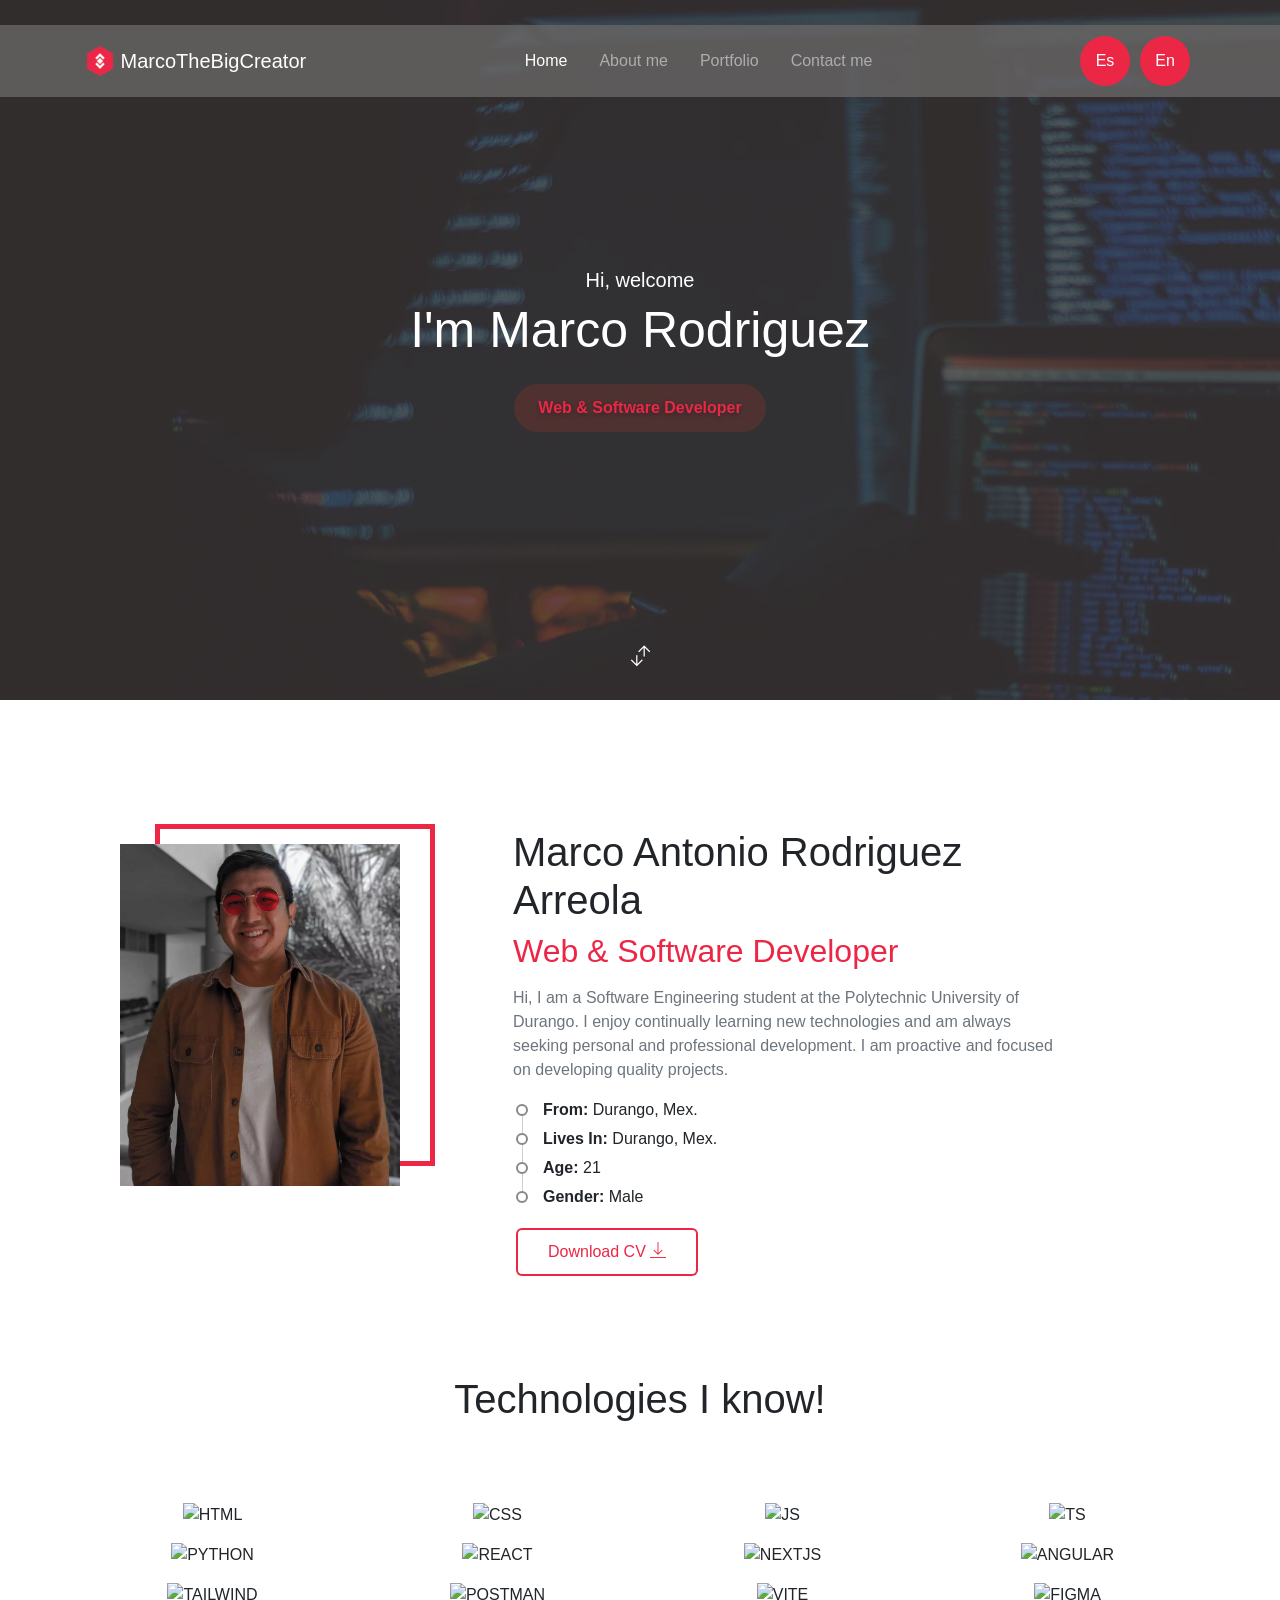
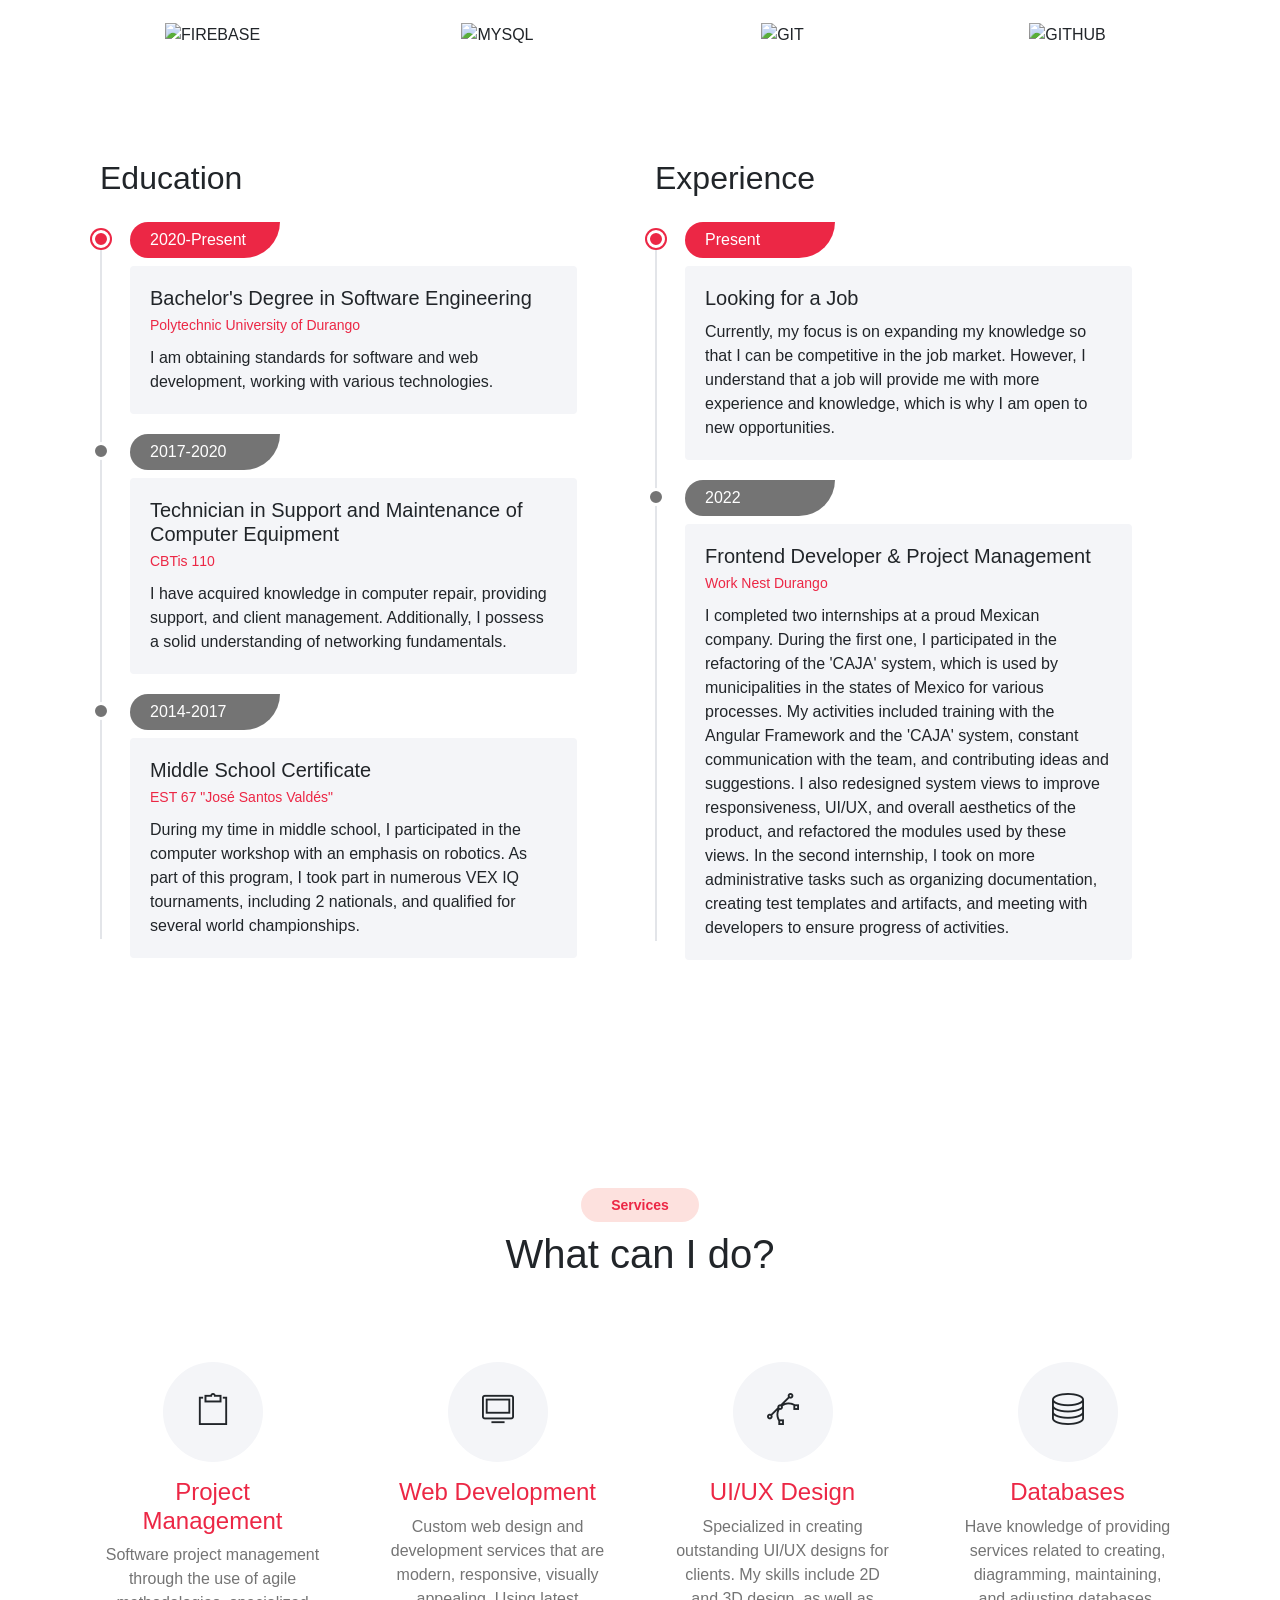
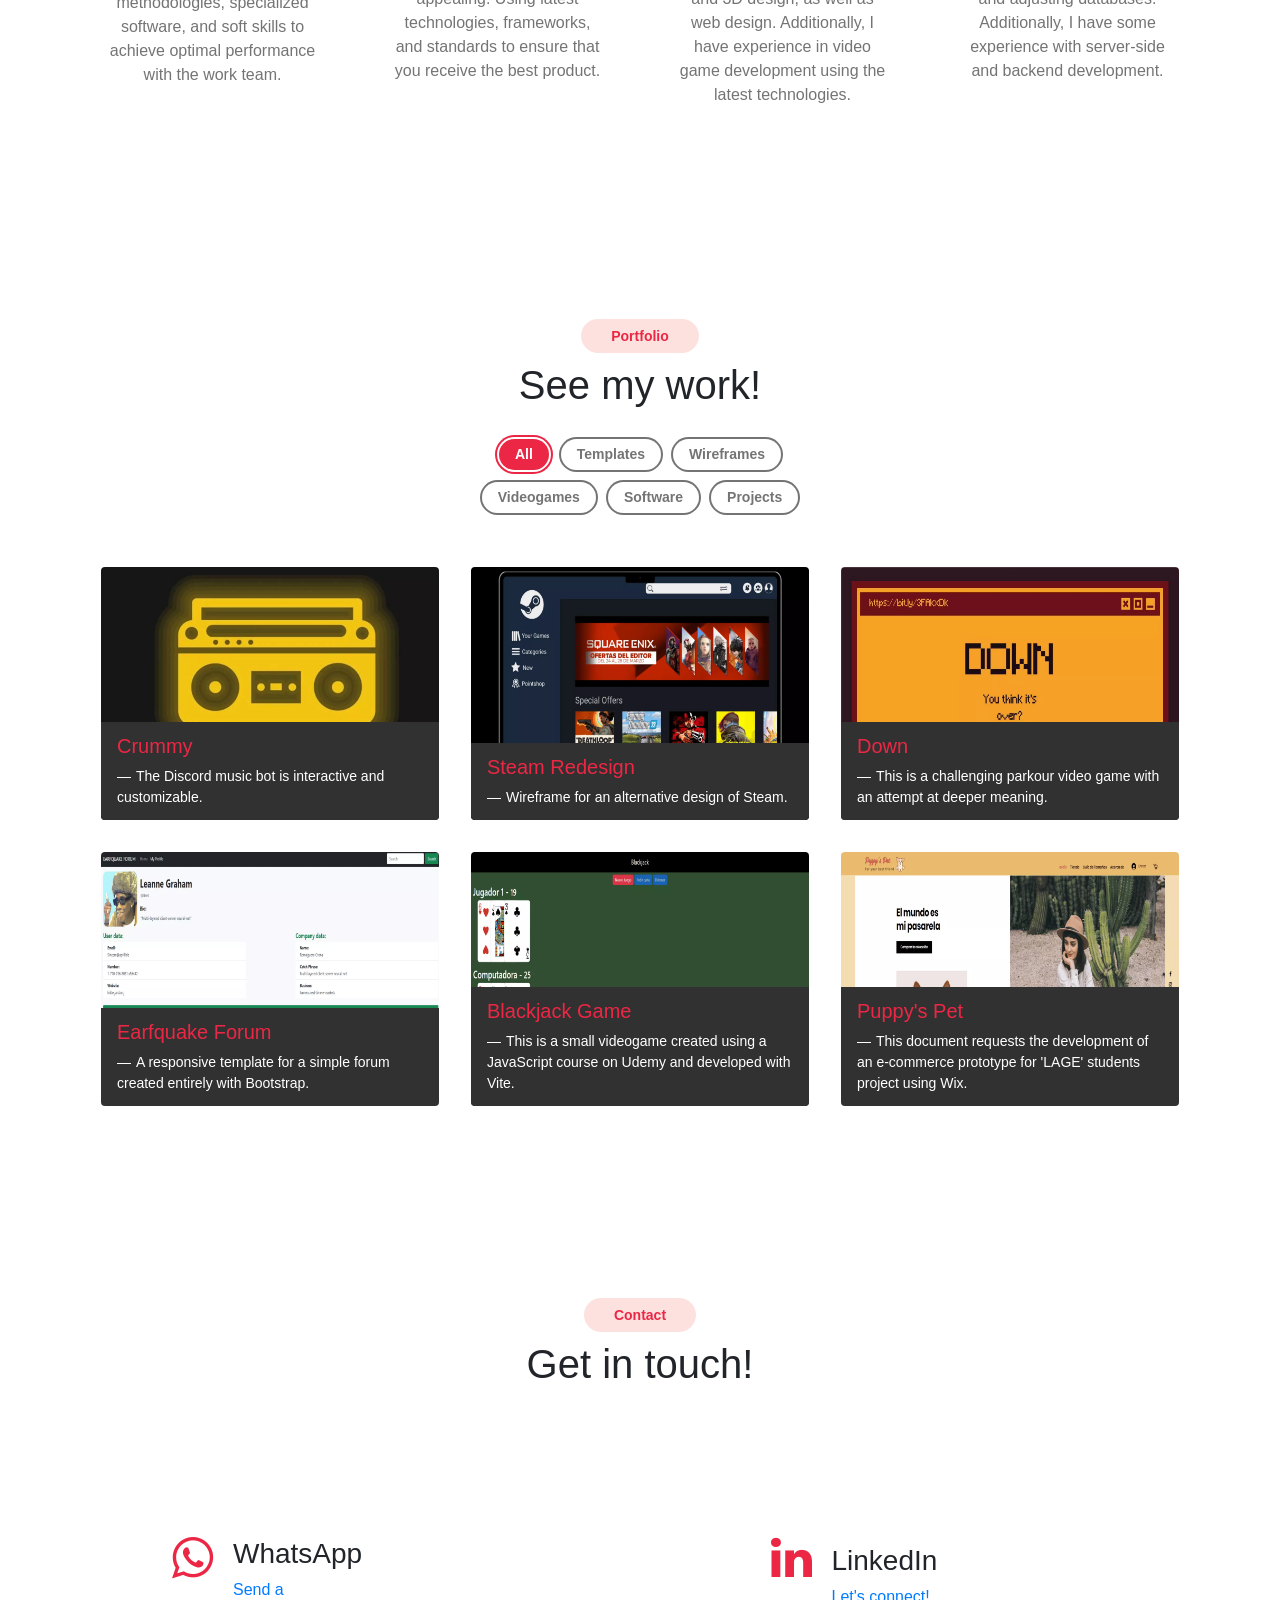
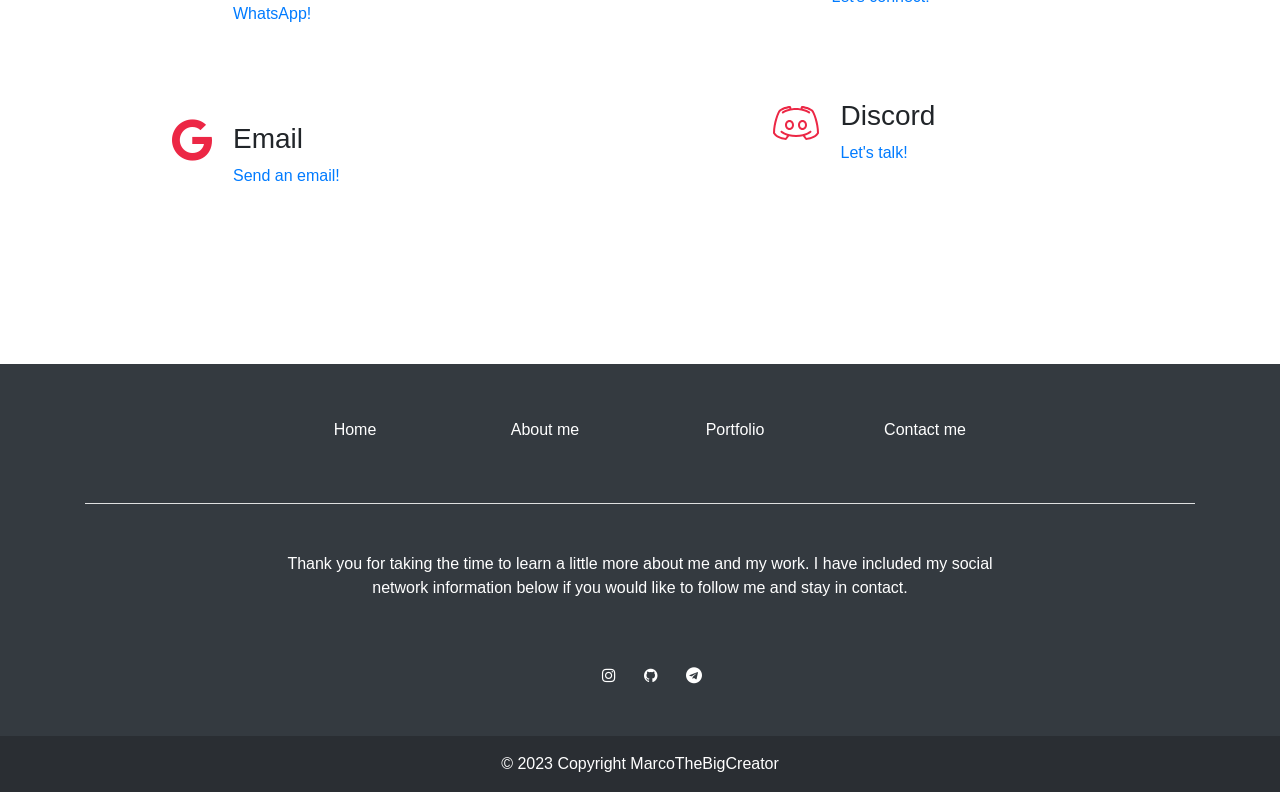
==== index.html @ ab7d2f22 "Fix typo in portfolio title" ====
<!DOCTYPE html>
<html lang="en">

<head>
    <meta charset="UTF-8">
    <meta name="viewport" content="width=device-width, initial-scale=1.0">

    <meta http-equiv="X-UA-Compatible" content="ie=edge">

    <title>MTBC | Portfolio</title>

    <link rel="shortcut icon" type="image/x-icon" href="assets/iconlogor.ico" async>

    <link rel="stylesheet" type="text/css" href="assets/css/themify-icons.css" async>

    <link rel="stylesheet" type="text/css" href="assets/css/bootstrap.css" async>

    <link rel="stylesheet" type="text/css" href="assets/vendor/animate/animate.css" async>

    <link rel="stylesheet" type="text/css" href="assets/vendor/owl-carousel/owl.carousel.css" async>

    <link rel="stylesheet" type="text/css" href="assets/vendor/nice-select/css/nice-select.css" async>

    <link rel="stylesheet" type="text/css" href="assets/vendor/fancybox/css/jquery.fancybox.min.css" async>

    <link rel="stylesheet" type="text/css" href="assets/css/virtual.css" async>

    <link rel="stylesheet" type="text/css" href="assets/css/topbar.virtual.css" async>

    <link rel="stylesheet" href="https://cdnjs.cloudflare.com/ajax/libs/font-awesome/4.7.0/css/font-awesome.min.css"
        async>
</head>

<body class="theme-red">

    <div class="preloader">
        <div class="loader"></div>
    </div>

    <!-- Back to top button -->
    <div class="btn-back_to_top">
        <span class="ti-arrow-up"></span>
    </div>

    <div class="vg-page page-home" id="home" style="background-image: url(assets/img/bg-image-1.webp)">
        <!-- Navbar -->
        <div class="navbar navbar-expand-lg navbar-dark sticky" data-offset="500" aria-label="navbar">
            <div class="container">
                <a class="navbar-brand" href="#">
                    <img src="assets/img/logo-small-icon-only-inverted.webp" width="30" height="30"
                        class="d-inline-block align-top" alt>
                    MarcoTheBigCreator
                </a>
                <button class="navbar-toggler" data-toggle="collapse" data-target="#main-navbar" aria-expanded="true">
                    <span class="ti-menu"></span>
                </button>
                <div class="collapse navbar-collapse" id="main-navbar">
                    <ul class="navbar-nav ml-auto">
                        <li class="nav-item active">
                            <a href="#home" class="nav-link" data-animate="scrolling">Home</a>
                        </li>
                        <li class="nav-item">
                            <a href="#about" class="nav-link" data-animate="scrolling">About me</a>
                        </li>
                        <li class="nav-item">
                            <a href="#portfolio" class="nav-link" data-animate="scrolling">Portfolio</a>
                        </li>
                        <li class="nav-item">
                            <a href="#contact" class="nav-link" data-animate="scrolling">Contact me</a>
                        </li>
                    </ul>
                    <ul class="nav ml-auto">
                        <li class="nav-item">
                            <a href="es.html">
                                <button class="btn btn-fab btn-theme no-shadow">Es</button>
                            </a>
                        </li>
                        <li class="nav-item">
                            <a href="index.html">
                                <button class="btn btn-fab btn-theme no-shadow">En</button>
                            </a>
                        </li>
                    </ul>
                </div>
            </div>
        </div>
        <!-- End Navbar -->

        <!-- Caption header -->
        <div class="caption-header text-center wow zoomInDown">
            <h5 class="fw-normal">Hi, welcome</h5>
            <h1 class="fw-light mb-4">I'm <b class="fg-name">Marco</b>
                Rodriguez</h1>
            <div class="badge">Web & Software Developer</div>
        </div>
        <!-- End Caption header -->
        <div class="floating-button"><span class="ti-exchange-vertical"></span></div>
    </div>
    <!-- Caption header -->
    <div class="vg-page page-about" id="about">
        <div class="container py-5">
            <div class="row">
                <div class="col-lg-4 py-3">
                    <div class="img-place wow fadeInUp">
                        <img src="assets/img/profile.webp " alt>
                    </div>
                </div>
                <div class="col-lg-6 ml-5 offset-lg-1 wow fadeInRight">
                    <h1 class="fw-light">Marco Antonio Rodriguez Arreola</h1>
                    <h2 class="fg-theme mb-3">Web & Software Developer</h2>
                    <p class="text-muted">
                        Hi, I am a Software Engineering student at the Polytechnic University of Durango. I enjoy
                        continually learning new technologies and am always seeking personal and professional
                        development. I am proactive and focused on developing quality projects.
                    </p>
                    <ul class="theme-list">
                        <li><b>From:</b>
                            Durango, Mex. </li>
                        <li><b>Lives In:</b>
                            Durango, Mex. </li>
                        <li><b>Age:</b>
                            21 </li>

                        <li><b>Gender:</b>
                            Male </li>
                    </ul>
                    <a href="https://drive.google.com/uc?export=download&id=1i5CTB2PjdjrtvWlOfBWR5HLQ8CHI7J25">
                        <button class="btn btn-theme-outline ">Download CV <span class="ti-download"> </span></button>
                    </a>
                </div>
            </div>
        </div>
        <!-- End Caption header -->
        <div class="container py-5">
            <h1 class="text-center fw-normal wow fadeIn">Technologies I know!</h1>
            <div class="row py-3 mt-5 mb-5 ">
                <div class="col-sm-3 col-3 mt-3 d-flex justify-content-center wow fadeIn">
                    <img src="https://skillicons.dev/icons?i=html" alt="HTML" title="HTML" />
                </div>
                <div class="col-sm-3 col-3 mt-3 d-flex justify-content-center wow fadeIn">
                    <img src="https://skillicons.dev/icons?i=css" alt="CSS" title="CSS" />
                </div>
                <div class="col-sm-3 col-3 mt-3 d-flex justify-content-center wow fadeIn">
                    <img src="https://skillicons.dev/icons?i=js" alt="JS" title="JS" />
                </div>
                <div class="col-sm-3 col-3 mt-3 d-flex justify-content-center wow fadeIn">
                    <img src="https://skillicons.dev/icons?i=ts" alt="TS" title="TS" />
                </div>
                <div class="col-sm-3 col-3 mt-3 d-flex justify-content-center wow fadeIn">
                    <img src="https://skillicons.dev/icons?i=py" alt="PYTHON" title="PYTHON" />
                </div>
                <div class="col-sm-3 col-3 mt-3 d-flex justify-content-center wow fadeIn">
                    <img src="https://skillicons.dev/icons?i=react" alt="REACT" title="REACT" />
                </div>
                <div class="col-sm-3 col-3 mt-3 d-flex justify-content-center wow fadeIn">
                    <img src="https://skillicons.dev/icons?i=nextjs" alt="NEXTJS" title="NEXTJS" />
                </div>
                <div class="col-sm-3 col-3 mt-3 d-flex justify-content-center wow fadeIn">
                    <img src="https://skillicons.dev/icons?i=angular" alt="ANGULAR" title="ANGULAR" />
                </div>
                <div class="col-sm-3 col-3 mt-3 d-flex justify-content-center wow fadeIn">
                    <img src="https://skillicons.dev/icons?i=tailwind" alt="TAILWIND" title="TAILWIND" />
                </div>
                <div class="col-sm-3 col-3 mt-3 d-flex justify-content-center wow fadeIn">
                    <img src="https://skillicons.dev/icons?i=postman" alt="POSTMAN" title="POSTMAN" />
                </div>
                <div class="col-sm-3 col-3 mt-3 d-flex justify-content-center wow fadeIn">
                    <img src="https://skillicons.dev/icons?i=vite" alt="VITE" title="VITE" />
                </div>
                <div class="col-sm-3 col-3 mt-3 d-flex justify-content-center wow fadeIn">
                    <img src="https://skillicons.dev/icons?i=figma" alt="FIGMA" title="FIGMA" />
                </div>
                <div class="col-sm-3 col-3 mt-3 d-flex justify-content-center wow fadeIn">
                    <img src="https://skillicons.dev/icons?i=firebase" alt="FIREBASE" title="FIREBASE" />
                </div>
                <div class="col-sm-3 col-3 mt-3 d-flex justify-content-center wow fadeIn">
                    <img src="https://skillicons.dev/icons?i=mysql" alt="MYSQL" title="MYSQL" />
                </div>
                <div class="col-sm-3 col-3 mt-3 d-flex justify-content-center wow fadeIn">
                    <img src="https://skillicons.dev/icons?i=git" alt="GIT" title="GIT" />
                </div>
                <div class="col-sm-3 col-3 mt-3 d-flex justify-content-center wow fadeIn">
                    <img src="https://skillicons.dev/icons?i=github&perline=14" alt="GITHUB" title="GITHUB" />
                </div>
            </div>

            <div class="container pt-5">
                <div class="row">
                    <div class="col-md-6 wow fadeInRight">
                        <h2 class="fw-normal">Education</h2>
                        <ul class="timeline mt-4 pr-md-5">
                            <li>
                                <div class="title">2020-Present</div>
                                <div class="details">
                                    <h5>Bachelor's Degree in Software
                                        Engineering</h5>
                                    <small class="fg-theme">Polytechnic
                                        University of Durango</small>
                                    <p>I am obtaining standards for software and web development, working with various
                                        technologies.</p>
                                </div>
                            <li>
                                <div class="title">2017-2020</div>
                                <div class="details">
                                    <h5>Technician in Support and
                                        Maintenance of Computer Equipment</h5>
                                    <small class="fg-theme">CBTis 110</small>
                                    <p>I have acquired knowledge in computer repair, providing support, and client
                                        management. Additionally, I possess a solid understanding of networking
                                        fundamentals.</p>
                                </div>
                            <li>
                                <div class="title">2014-2017</div>
                                <div class="details">
                                    <h5>Middle School Certificate</h5>
                                    <small class="fg-theme">EST 67
                                        "José Santos Valdés"</small>
                                    <p>During my time in middle school, I participated in the computer workshop with an
                                        emphasis on robotics. As part of this program, I took part in numerous VEX IQ
                                        tournaments, including 2 nationals, and qualified for several world
                                        championships.</p>
                                </div>
                            </li>
                        </ul>
                    </div>
                    <div class="col-md-6 wow fadeInRight" data-wow-delay="200ms">
                        <h2 class="fw-normal">Experience</h2>
                        <ul class="timeline mt-4 pr-md-5">
                            <li>
                                <div class="title">Present</div>
                                <div class="details">
                                    <h5>Looking for a Job</h5>
                                    <small class="fg-theme"></small>
                                    <p>Currently, my focus is on expanding my knowledge so that I can be competitive in
                                        the job market. However, I understand that a job will provide me with more
                                        experience and knowledge, which is why I am open to new opportunities.</p>
                                </div>
                            <li>
                                <div class="title">2022</div>
                                <div class="details">
                                    <h5>Frontend Developer &
                                        Project Management</h5>
                                    <small class="fg-theme">Work
                                        Nest Durango</small>
                                    <p>I completed two internships at a proud Mexican company. During the first one, I
                                        participated in the refactoring of the 'CAJA' system, which is used by
                                        municipalities in the states of Mexico for various processes. My activities
                                        included training with the Angular Framework and the 'CAJA' system, constant
                                        communication with the team, and contributing ideas and suggestions. I also
                                        redesigned system views to improve responsiveness, UI/UX, and overall aesthetics
                                        of the product, and refactored the modules used by these views.

                                        In the second internship, I took on more administrative tasks such as organizing
                                        documentation, creating test templates and artifacts, and meeting with
                                        developers to ensure progress of activities.</p>
                                </div>
                            </li>
                        </ul>
                    </div>
                </div>
            </div>
        </div>
    </div>

    <div class="vg-page page-service">
        <div class="container">
            <div class="text-center wow fadeInUp">
                <div class="badge badge-subhead">Services</div>
            </div>
            <h1 class="fw-normal text-center wow fadeInUp">What
                can I do?</h1>
            <div class="row mt-5">
                <div class="col-md-6 col-lg-4 col-xl-3">
                    <div class="card card-service wow fadeInUp">
                        <div class="icon">
                            <span class="ti-clipboard"></span>
                        </div>
                        <div class="caption">
                            <h4 class="fg-theme">Project Management</h4>
                            <p>Software project management through the use of agile methodologies, specialized
                                software, and soft skills to achieve optimal performance with the work team.</p>
                        </div>
                    </div>
                </div>
                <div class="col-md-6 col-lg-4 col-xl-3">
                    <div class="card card-service wow fadeInUp">
                        <div class="icon">
                            <span class="ti-desktop"></span>
                        </div>
                        <div class="caption">
                            <h4 class="fg-theme">Web Development</h4>
                            <p>Custom web design and development services that are modern, responsive, visually
                                appealing. Using latest technologies, frameworks, and standards to ensure that you
                                receive the best product.</p>
                        </div>
                    </div>
                </div>
                <div class="col-md-6 col-lg-4 col-xl-3">
                    <div class="card card-service wow fadeInUp">
                        <div class="icon">
                            <span class="ti-vector"></span>
                        </div>
                        <div class="caption">
                            <h4 class="fg-theme">UI/UX Design</h4>
                            <p>Specialized in creating outstanding UI/UX designs for clients. My skills include 2D and
                                3D design, as well as web design. Additionally, I have experience in video game
                                development using the latest technologies.</p>
                        </div>
                    </div>
                </div>
                <div class="col-md-6 col-lg-4 col-xl-3">
                    <div class="card card-service wow fadeInUp">
                        <div class="icon">
                            <span class="ti-server"></span>
                        </div>
                        <div class="caption">
                            <h4 class="fg-theme">Databases</h4>
                            <p>Have knowledge of providing services related to creating, diagramming, maintaining, and
                                adjusting databases. Additionally, I have some experience with server-side and backend
                                development.</p>
                        </div>
                    </div>
                </div>
            </div>
        </div>
    </div>

    <!-- Portfolio page -->
    <div class="vg-page page-portfolio" id="portfolio">
        <div class="container">
            <div class="text-center wow fadeInUp">
                <div class="badge badge-subhead">Portfolio</div>
            </div>
            <h1 class="text-center fw-normal wow fadeInUp">See
                my work!</h1>
            <div class="filterable-button py-3 wow fadeInUp" data-toggle="selected">
                <button class="btn btn-theme-outline selected" data-filter="*">All</button>
                <button class="btn btn-theme-outline" data-filter=".templates">
                    Templates <button class="btn btn-theme-outline" data-filter=".wireframes">
                        Wireframes <button class="btn btn-theme-outline" data-filter=".videogames">
                            Videogames <button class="btn btn-theme-outline" data-filter=".software">
                                Software <button class="btn btn-theme-outline" data-filter=".projects">
                                    Projects </button>
            </div>

            <div class="gridder my-3">
                <div class="grid-item software wow slideInLeft zoom " aria-label="Crummy">
                    <a href="https://github.com/MarcoTheBigCreator/DiscordMusicBot" target="blank">
                        <div class="img-place">
                            <img src="assets/img/work/crummy.webp" alt>
                            <div class="img-caption">
                                <h5 class="fg-theme">Crummy</h5>
                                <p>The Discord music bot is interactive and customizable.</p>
                            </div>
                        </div>
                    </a>
                </div>
                <div class="grid-item wireframes wow slideInLeft zoom " aria-label="Steam">
                    <a href="https://www.figma.com/file/I0DsK3KFDEwyRhBtgGzt2L/Steam--Redesign?node-id=0%3A1"
                        target="blank">
                        <div class="img-place">
                            <img src="assets/img/work/steam.webp" alt>
                            <div class="img-caption">
                                <h5 class="fg-theme">Steam
                                    Redesign</h5>
                                <p>Wireframe for an alternative design of Steam.</p>
                            </div>
                        </div>
                    </a>
                </div>
                <div class="grid-item videogames wow slideInLeft zoom " aria-label="Down">
                    <a href="https://drive.google.com/uc?export=download&id=16NJ0uSd4Kv_icnAk-42-S84dMbEN-DcX"
                        target="blank">
                        <div class="img-place">
                            <img src="assets/img/work/down.webp" alt>
                            <div class="img-caption">
                                <h5 class="fg-theme">Down</h5>
                                <p>This is a challenging parkour video game with an attempt at deeper meaning.</p>
                            </div>
                        </div>
                    </a>
                </div>
                <div class="grid-item templates wow slideInLeft zoom " aria-label="Earfquake forum">
                    <a href="https://marcothebigcreator.github.io/MyForum/index.html" target="blank">
                        <div class="img-place">
                            <img src="assets/img/work/earfquakeforum.webp" alt>
                            <div class="img-caption">
                                <h5 class="fg-theme">Earfquake
                                    Forum</h5>
                                <p>A responsive template for a simple forum created entirely with Bootstrap.</p>
                            </div>
                        </div>
                    </a>
                </div>
                <div class="grid-item projects videogames wow slideInLeft zoom " aria-label="Blackjack">
                    <a href="https://marcothebigcreator.github.io/blackjack-vite/" target="blank">
                        <div class="img-place">
                            <img src="assets/img/work/blackjack.webp" alt>
                            <div class="img-caption">
                                <h5 class="fg-theme">Blackjack
                                    Game</h5>
                                <p>This is a small videogame created using a JavaScript course on Udemy and developed
                                    with Vite.</p>
                            </div>
                        </div>
                    </a>
                </div>
                <div class="grid-item projects wow slideInLeft zoom " aria-label="Puppy's Pet">
                    <a href="https://puppyspett.wixsite.com/my-site-1" target="blank">
                        <div class="img-place">
                            <img src="assets/img/work/puppyspet.webp" alt>
                            <div class="img-caption">
                                <h5 class="fg-theme">Puppy's
                                    Pet</h5>
                                <p>This document requests the development of an e-commerce prototype for 'LAGE' students
                                    project using Wix.</p>
                            </div>
                        </div>
                    </a>
                </div>
            </div>
            <!-- End gridder -->

            <!--<div class="text-center wow fadeInUp">
                <a href="javascript:void(0)" class="btn btn-theme">Load More</a>
            </div>-->
        </div>
    </div>
    <!-- End Portfolio page -->

    <!-- Contact -->
    <div class="vg-page page-contact" id="contact">
        <div class="container">
            <div class="text-center wow fadeInUp">
                <div class="badge badge-subhead">Contact</div>
            </div>
            <h1 class="text-center fw-normal wow fadeInUp">Get
                in touch!</h1>
            <div class="row py-5 ml-4">
                <div class="col-lg-6 pl-5 mr-5 wow fadeIn">
                    <div class="col-lg-5 contactme" style="display: flex;">
                        <div>
                            <i class="fa fa-whatsapp fa-3x iconc"></i>
                        </div>
                        <div style="padding-top: 3px;">
                            <h3>WhatsApp</h3>
                            <a href="https://wa.me/526182651796" target="blank">Send a WhatsApp!</a>
                        </div>
                    </div>
                    <div class="col-lg-5 contactme" style="display: flex;">
                        <div>
                            <i class="fa fa-google fa-3x iconc"></i>
                        </div>
                        <div style="padding-top: 6px;">
                            <h3>Email</h3>
                            <a href="mailto:marcotbcreator@gmail.com">Send an email!</a>
                        </div>
                    </div>
                </div>
                <div class="col-lg-5 pl-5 wow fadeIn">
                    <div class="col-lg-5 contactme" style="display: flex;">
                        <div>
                            <i class="fa fa-linkedin fa-3x iconc"></i>
                        </div>
                        <div style="padding-top: 10px;">
                            <h3>LinkedIn</h3>
                            <a href="https://www.linkedin.com/in/marcotbcreator/" target="blank">Let's connect!</a>
                        </div>
                    </div>
                    <div class="col-lg-5 contactme" style="display: flex;">
                        <div style="padding-right: 20px;">
                            <svg xmlns="http://www.w3.org/2000/svg" x="0px" y="0px" width="50" height="50"
                                viewBox="0,0,256,256" style="fill:#000000;">
                                <g fill="#ec2745" fill-rule="nonzero" stroke="none" stroke-width="1"
                                    stroke-linecap="butt" stroke-linejoin="miter" stroke-miterlimit="10"
                                    stroke-dasharray="" stroke-dashoffset="0" font-family="none" font-weight="none"
                                    font-size="none" text-anchor="none" style="mix-blend-mode: normal;">
                                    <g transform="scale(5.12,5.12)">
                                        <path
                                            d="M18.90625,7c0,0 -6.36719,0.4375 -10.53125,3.78125c-0.01953,0.00781 -0.04297,0.01953 -0.0625,0.03125c-0.72266,0.66797 -1.26562,1.70313 -1.9375,3.1875c-0.67187,1.48438 -1.38281,3.39453 -2.03125,5.53125c-1.29297,4.27734 -2.34375,9.52734 -2.34375,14.46875c-0.00391,0.17578 0.03906,0.34766 0.125,0.5c1.46094,2.56641 4.14844,4.11719 6.65625,5.09375c2.50781,0.97656 4.82422,1.36719 6,1.40625c0.33203,0.01172 0.64844,-0.14062 0.84375,-0.40625l2.4375,-3.375c1.96484,0.46484 4.26953,0.78125 6.9375,0.78125c2.66797,0 4.97266,-0.31641 6.9375,-0.78125l2.4375,3.375c0.19531,0.26563 0.51172,0.41797 0.84375,0.40625c1.17578,-0.03906 3.49219,-0.42969 6,-1.40625c2.50781,-0.97656 5.19531,-2.52734 6.65625,-5.09375c0.08594,-0.15234 0.12891,-0.32422 0.125,-0.5c0,-4.94141 -1.05078,-10.19141 -2.34375,-14.46875c-0.64844,-2.13672 -1.35937,-4.04687 -2.03125,-5.53125c-0.67187,-1.48437 -1.21484,-2.51953 -1.9375,-3.1875c-0.01953,-0.01172 -0.04297,-0.02344 -0.0625,-0.03125c-4.16406,-3.34375 -10.53125,-3.78125 -10.53125,-3.78125c-0.07422,-0.00781 -0.14453,-0.00781 -0.21875,0c-0.34766,0.04688 -0.64062,0.27344 -0.78125,0.59375c0,0 -0.33984,0.74609 -0.5625,1.8125c-1.94922,-0.3125 -3.58984,-0.40625 -4.53125,-0.40625c-0.94141,0 -2.58203,0.09375 -4.53125,0.40625c-0.22266,-1.06641 -0.5625,-1.8125 -0.5625,-1.8125c-0.17187,-0.39062 -0.57422,-0.62891 -1,-0.59375zM18.28125,9.15625c0.07422,0.20313 0.125,0.39453 0.1875,0.625c-2.25391,0.52344 -4.72266,1.37891 -7.03125,2.8125c-0.36328,0.15234 -0.60156,0.50391 -0.61328,0.89844c-0.00781,0.39063 0.21484,0.75391 0.56641,0.92578c0.35547,0.16797 0.77734,0.11719 1.07813,-0.13672c4.63281,-2.87109 10.52734,-3.28125 12.53125,-3.28125c2.00391,0 7.89844,0.41016 12.53125,3.28125c0.30078,0.25391 0.72266,0.30469 1.07813,0.13672c0.35156,-0.17187 0.57422,-0.53516 0.56641,-0.92578c-0.01172,-0.39453 -0.25,-0.74609 -0.61328,-0.89844c-2.30859,-1.43359 -4.77734,-2.28906 -7.03125,-2.8125c0.0625,-0.23047 0.11328,-0.42187 0.1875,-0.625c1.14063,0.14063 5.57422,0.73828 8.59375,3.125c0.19531,0.17969 0.875,1.17969 1.5,2.5625c0.625,1.38281 1.28125,3.18359 1.90625,5.25c1.21875,4.03125 2.20313,9.00391 2.25,13.5625c-1.13672,1.83984 -3.26953,3.20703 -5.46875,4.0625c-2,0.77734 -3.86719,1.125 -4.84375,1.21875l-1.6875,-2.28125c0.85938,-0.27734 1.63281,-0.57812 2.3125,-0.875c2.52344,-1.10937 3.875,-2.28125 3.875,-2.28125c0.41406,-0.37109 0.44922,-1.00781 0.07813,-1.42187c-0.37109,-0.41406 -1.00781,-0.44922 -1.42187,-0.07812c0,0 -1.04687,0.95703 -3.34375,1.96875c-0.84375,0.37109 -1.86719,0.73828 -3.03125,1.0625c-0.26953,-0.03125 -0.53906,0.04688 -0.75,0.21875c-1.86328,0.45313 -4.07812,0.75 -6.6875,0.75c-2.62891,0 -4.84766,-0.32422 -6.71875,-0.78125c-0.21094,-0.14062 -0.46875,-0.19922 -0.71875,-0.15625c-1.16797,-0.32422 -2.18359,-0.72266 -3.03125,-1.09375c-2.29687,-1.01172 -3.34375,-1.96875 -3.34375,-1.96875c-0.22656,-0.21094 -0.53906,-0.30078 -0.84375,-0.25c-0.38672,0.05859 -0.70703,0.33594 -0.8125,0.71484c-0.10937,0.375 0.01563,0.78125 0.3125,1.03516c0,0 1.35156,1.17188 3.875,2.28125c0.67969,0.29688 1.45313,0.59766 2.3125,0.875l-1.6875,2.28125c-0.97656,-0.09375 -2.84375,-0.44141 -4.84375,-1.21875c-2.19922,-0.85547 -4.33203,-2.22266 -5.46875,-4.0625c0.04688,-4.55859 1.03125,-9.53125 2.25,-13.5625c0.625,-2.06641 1.28125,-3.86719 1.90625,-5.25c0.625,-1.38281 1.30469,-2.38281 1.5,-2.5625c3.01953,-2.38672 7.45313,-2.98437 8.59375,-3.125zM18.5,21c-2.55078,0 -4.5,2.31641 -4.5,5c0,2.68359 1.94922,5 4.5,5c2.55078,0 4.5,-2.31641 4.5,-5c0,-2.68359 -1.94922,-5 -4.5,-5zM31.5,21c-2.55078,0 -4.5,2.31641 -4.5,5c0,2.68359 1.94922,5 4.5,5c2.55078,0 4.5,-2.31641 4.5,-5c0,-2.68359 -1.94922,-5 -4.5,-5zM18.5,23c1.31641,0 2.5,1.26563 2.5,3c0,1.73438 -1.18359,3 -2.5,3c-1.31641,0 -2.5,-1.26562 -2.5,-3c0,-1.73437 1.18359,-3 2.5,-3zM31.5,23c1.31641,0 2.5,1.26563 2.5,3c0,1.73438 -1.18359,3 -2.5,3c-1.31641,0 -2.5,-1.26562 -2.5,-3c0,-1.73437 1.18359,-3 2.5,-3z">
                                        </path>
                                    </g>
                                </g>
                            </svg>
                        </div>
                        <div style="margin-bottom: 10px;">
                            <h3>Discord</h3>
                            <a href="https://discord.gg/wB4mTNuMyq" target="blank">Let's talk!</a>
                        </div>
                    </div>
                </div>

            </div>
        </div>
    </div>
    <!-- End Contact -->

    <div>
        <!-- Footer -->
        <footer class="text-center text-white" style="background-color: #343a40">
            <!-- Grid container -->
            <div class="container">
                <!-- Section: Links -->
                <section class="mt-5">
                    <!-- Grid row-->
                    <div class="row text-center d-flex justify-content-center pt-5">
                        <!-- Grid column -->
                        <div class="col-md-2">
                            <h6>
                                <a class="nav-link text-white" href="#home" data-animate="scrolling">Home</a>
                            </h6>
                        </div>
                        <!-- Grid column -->

                        <!-- Grid column -->
                        <div class="col-md-2">
                            <h6>
                                <a class="nav-link text-white" href="#about" data-animate="scrolling">About
                                    me</a>
                            </h6>
                        </div>
                        <!-- Grid column -->

                        <!-- Grid column -->
                        <div class="col-md-2">
                            <h6>
                                <a class="nav-link text-white" href="#portfolio" data-animate="scrolling">Portfolio</a>
                            </h6>
                        </div>
                        <!-- Grid column -->

                        <!-- Grid column -->
                        <div class="col-md-2">
                            <h6>
                                <a class="nav-link text-white" href="#contact" data-animate="scrolling">Contact
                                    me</a>
                            </h6>
                        </div>
                        <!-- Grid column -->
                    </div>
                    <!-- Grid row-->
                </section>
                <!-- Section: Links -->

                <hr class="my-5 bg-light" />

                <!-- Section: Text -->
                <section class="mb-5">
                    <div class="row d-flex justify-content-center">
                        <div class="col-lg-8">
                            <p>
                                Thank you for taking the time to learn a little more about me and my work. I have
                                included my social network information below if you would like to follow me and stay in
                                contact.
                            </p>
                        </div>
                    </div>
                </section>
                <!-- Section: Text -->

                <!-- Section: Social -->
                <section class="text-center mb-5 ml-5">
                    <a href="https://www.instagram.com/marcotbcreator/" class="text-white mr-4" target="blank"
                        aria-label="Instagram">
                        <i class="fa fa-instagram"></i>
                    </a>
                    <!-- <a href="https://www.linkedin.com/in/marcotbcreator/" class="text-white mr-4" target="blank"
                        aria-label="LinkedIn">
                        <i class="fa fa-linkedin"></i>
                    </a> -->
                    <a href="https://github.com/MarcoTheBigCreator" class="text-white mr-4" target="blank"
                        aria-label="GitHub">
                        <i class="fa fa-github"></i>
                    </a>
                    <!-- <a href="https://www.facebook.com/marcoantonio.rodriguezarreola/" class="text-white mr-4"
                        target="blank" aria-label="Facebook">
                        <i class="fa fa-facebook-f"></i>
                    </a> -->
                    <a href="https://t.me/Juncock" class="text-white  mr-4" target="blank" aria-label="Telegram">
                        <i class="fa fa-telegram"></i>
                    </a>
                </section>
                <!-- Section: Social -->
            </div>
            <!-- Grid container -->

            <!-- Copyright -->
            <div class="text-center p-3" style="background-color: rgba(0, 0, 0, 0.2)">
                © 2023 Copyright
                <a class="text-white" href="#">MarcoTheBigCreator</a>
            </div>
            <!-- Copyright -->
        </footer>
        <!-- Footer -->
    </div>
    <!-- End of .container -->
    <script src="assets/js/jquery-3.5.1.min.js"></script>

    <script src="assets/js/bootstrap.bundle.min.js"></script>

    <script src="assets/vendor/owl-carousel/owl.carousel.min.js"></script>

    <script src="assets/vendor/isotope/isotope.pkgd.min.js"></script>

    <script src="assets/vendor/nice-select/js/jquery.nice-select.min.js"></script>

    <script src="assets/vendor/fancybox/js/jquery.fancybox.min.js"></script>

    <script src="assets/vendor/wow/wow.min.js"></script>

    <script src="assets/vendor/animateNumber/jquery.animateNumber.min.js"></script>

    <script src="assets/vendor/waypoints/jquery.waypoints.min.js"></script>

    <script src="assets/js/topbar-virtual.js"></script>

    <script src="assets/js/preloader.js"></script>
</body>

</html>
---- assets/css/themify-icons.css ----
@font-face{font-family:themify;src:url('../fonts/themify.eot?-fvbane');src:url('../fonts/themify.eot?#iefix-fvbane') format('embedded-opentype'),url('../fonts/themify.woff?-fvbane') format('woff'),url('../fonts/themify.ttf?-fvbane') format('truetype'),url('../fonts/themify.svg?-fvbane#themify') format('svg');font-weight:400;font-style:normal}[class*=" ti-"],[class^=ti-]{font-family:themify;font-style:normal;font-weight:400;font-variant:normal;text-transform:none;line-height:1;-webkit-font-smoothing:antialiased;-moz-osx-font-smoothing:grayscale}.ti-wand:before{content:"\e600"}.ti-volume:before{content:"\e601"}.ti-user:before{content:"\e602"}.ti-unlock:before{content:"\e603"}.ti-unlink:before{content:"\e604"}.ti-trash:before{content:"\e605"}.ti-thought:before{content:"\e606"}.ti-target:before{content:"\e607"}.ti-tag:before{content:"\e608"}.ti-tablet:before{content:"\e609"}.ti-star:before{content:"\e60a"}.ti-spray:before{content:"\e60b"}.ti-signal:before{content:"\e60c"}.ti-shopping-cart:before{content:"\e60d"}.ti-shopping-cart-full:before{content:"\e60e"}.ti-settings:before{content:"\e60f"}.ti-search:before{content:"\e610"}.ti-zoom-in:before{content:"\e611"}.ti-zoom-out:before{content:"\e612"}.ti-cut:before{content:"\e613"}.ti-ruler:before{content:"\e614"}.ti-ruler-pencil:before{content:"\e615"}.ti-ruler-alt:before{content:"\e616"}.ti-bookmark:before{content:"\e617"}.ti-bookmark-alt:before{content:"\e618"}.ti-reload:before{content:"\e619"}.ti-plus:before{content:"\e61a"}.ti-pin:before{content:"\e61b"}.ti-pencil:before{content:"\e61c"}.ti-pencil-alt:before{content:"\e61d"}.ti-paint-roller:before{content:"\e61e"}.ti-paint-bucket:before{content:"\e61f"}.ti-na:before{content:"\e620"}.ti-mobile:before{content:"\e621"}.ti-minus:before{content:"\e622"}.ti-medall:before{content:"\e623"}.ti-medall-alt:before{content:"\e624"}.ti-marker:before{content:"\e625"}.ti-marker-alt:before{content:"\e626"}.ti-arrow-up:before{content:"\e627"}.ti-arrow-right:before{content:"\e628"}.ti-arrow-left:before{content:"\e629"}.ti-arrow-down:before{content:"\e62a"}.ti-lock:before{content:"\e62b"}.ti-location-arrow:before{content:"\e62c"}.ti-link:before{content:"\e62d"}.ti-layout:before{content:"\e62e"}.ti-layers:before{content:"\e62f"}.ti-layers-alt:before{content:"\e630"}.ti-key:before{content:"\e631"}.ti-import:before{content:"\e632"}.ti-image:before{content:"\e633"}.ti-heart:before{content:"\e634"}.ti-heart-broken:before{content:"\e635"}.ti-hand-stop:before{content:"\e636"}.ti-hand-open:before{content:"\e637"}.ti-hand-drag:before{content:"\e638"}.ti-folder:before{content:"\e639"}.ti-flag:before{content:"\e63a"}.ti-flag-alt:before{content:"\e63b"}.ti-flag-alt-2:before{content:"\e63c"}.ti-eye:before{content:"\e63d"}.ti-export:before{content:"\e63e"}.ti-exchange-vertical:before{content:"\e63f"}.ti-desktop:before{content:"\e640"}.ti-cup:before{content:"\e641"}.ti-crown:before{content:"\e642"}.ti-comments:before{content:"\e643"}.ti-comment:before{content:"\e644"}.ti-comment-alt:before{content:"\e645"}.ti-close:before{content:"\e646"}.ti-clip:before{content:"\e647"}.ti-angle-up:before{content:"\e648"}.ti-angle-right:before{content:"\e649"}.ti-angle-left:before{content:"\e64a"}.ti-angle-down:before{content:"\e64b"}.ti-check:before{content:"\e64c"}.ti-check-box:before{content:"\e64d"}.ti-camera:before{content:"\e64e"}.ti-announcement:before{content:"\e64f"}.ti-brush:before{content:"\e650"}.ti-briefcase:before{content:"\e651"}.ti-bolt:before{content:"\e652"}.ti-bolt-alt:before{content:"\e653"}.ti-blackboard:before{content:"\e654"}.ti-bag:before{content:"\e655"}.ti-move:before{content:"\e656"}.ti-arrows-vertical:before{content:"\e657"}.ti-arrows-horizontal:before{content:"\e658"}.ti-fullscreen:before{content:"\e659"}.ti-arrow-top-right:before{content:"\e65a"}.ti-arrow-top-left:before{content:"\e65b"}.ti-arrow-circle-up:before{content:"\e65c"}.ti-arrow-circle-right:before{content:"\e65d"}.ti-arrow-circle-left:before{content:"\e65e"}.ti-arrow-circle-down:before{content:"\e65f"}.ti-angle-double-up:before{content:"\e660"}.ti-angle-double-right:before{content:"\e661"}.ti-angle-double-left:before{content:"\e662"}.ti-angle-double-down:before{content:"\e663"}.ti-zip:before{content:"\e664"}.ti-world:before{content:"\e665"}.ti-wheelchair:before{content:"\e666"}.ti-view-list:before{content:"\e667"}.ti-view-list-alt:before{content:"\e668"}.ti-view-grid:before{content:"\e669"}.ti-uppercase:before{content:"\e66a"}.ti-upload:before{content:"\e66b"}.ti-underline:before{content:"\e66c"}.ti-truck:before{content:"\e66d"}.ti-timer:before{content:"\e66e"}.ti-ticket:before{content:"\e66f"}.ti-thumb-up:before{content:"\e670"}.ti-thumb-down:before{content:"\e671"}.ti-text:before{content:"\e672"}.ti-stats-up:before{content:"\e673"}.ti-stats-down:before{content:"\e674"}.ti-split-v:before{content:"\e675"}.ti-split-h:before{content:"\e676"}.ti-smallcap:before{content:"\e677"}.ti-shine:before{content:"\e678"}.ti-shift-right:before{content:"\e679"}.ti-shift-left:before{content:"\e67a"}.ti-shield:before{content:"\e67b"}.ti-notepad:before{content:"\e67c"}.ti-server:before{content:"\e67d"}.ti-quote-right:before{content:"\e67e"}.ti-quote-left:before{content:"\e67f"}.ti-pulse:before{content:"\e680"}.ti-printer:before{content:"\e681"}.ti-power-off:before{content:"\e682"}.ti-plug:before{content:"\e683"}.ti-pie-chart:before{content:"\e684"}.ti-paragraph:before{content:"\e685"}.ti-panel:before{content:"\e686"}.ti-package:before{content:"\e687"}.ti-music:before{content:"\e688"}.ti-music-alt:before{content:"\e689"}.ti-mouse:before{content:"\e68a"}.ti-mouse-alt:before{content:"\e68b"}.ti-money:before{content:"\e68c"}.ti-microphone:before{content:"\e68d"}.ti-menu:before{content:"\e68e"}.ti-menu-alt:before{content:"\e68f"}.ti-map:before{content:"\e690"}.ti-map-alt:before{content:"\e691"}.ti-loop:before{content:"\e692"}.ti-location-pin:before{content:"\e693"}.ti-list:before{content:"\e694"}.ti-light-bulb:before{content:"\e695"}.ti-Italic:before{content:"\e696"}.ti-info:before{content:"\e697"}.ti-infinite:before{content:"\e698"}.ti-id-badge:before{content:"\e699"}.ti-hummer:before{content:"\e69a"}.ti-home:before{content:"\e69b"}.ti-help:before{content:"\e69c"}.ti-headphone:before{content:"\e69d"}.ti-harddrives:before{content:"\e69e"}.ti-harddrive:before{content:"\e69f"}.ti-gift:before{content:"\e6a0"}.ti-game:before{content:"\e6a1"}.ti-filter:before{content:"\e6a2"}.ti-files:before{content:"\e6a3"}.ti-file:before{content:"\e6a4"}.ti-eraser:before{content:"\e6a5"}.ti-envelope:before{content:"\e6a6"}.ti-download:before{content:"\e6a7"}.ti-direction:before{content:"\e6a8"}.ti-direction-alt:before{content:"\e6a9"}.ti-dashboard:before{content:"\e6aa"}.ti-control-stop:before{content:"\e6ab"}.ti-control-shuffle:before{content:"\e6ac"}.ti-control-play:before{content:"\e6ad"}.ti-control-pause:before{content:"\e6ae"}.ti-control-forward:before{content:"\e6af"}.ti-control-backward:before{content:"\e6b0"}.ti-cloud:before{content:"\e6b1"}.ti-cloud-up:before{content:"\e6b2"}.ti-cloud-down:before{content:"\e6b3"}.ti-clipboard:before{content:"\e6b4"}.ti-car:before{content:"\e6b5"}.ti-calendar:before{content:"\e6b6"}.ti-book:before{content:"\e6b7"}.ti-bell:before{content:"\e6b8"}.ti-basketball:before{content:"\e6b9"}.ti-bar-chart:before{content:"\e6ba"}.ti-bar-chart-alt:before{content:"\e6bb"}.ti-back-right:before{content:"\e6bc"}.ti-back-left:before{content:"\e6bd"}.ti-arrows-corner:before{content:"\e6be"}.ti-archive:before{content:"\e6bf"}.ti-anchor:before{content:"\e6c0"}.ti-align-right:before{content:"\e6c1"}.ti-align-left:before{content:"\e6c2"}.ti-align-justify:before{content:"\e6c3"}.ti-align-center:before{content:"\e6c4"}.ti-alert:before{content:"\e6c5"}.ti-alarm-clock:before{content:"\e6c6"}.ti-agenda:before{content:"\e6c7"}.ti-write:before{content:"\e6c8"}.ti-window:before{content:"\e6c9"}.ti-widgetized:before{content:"\e6ca"}.ti-widget:before{content:"\e6cb"}.ti-widget-alt:before{content:"\e6cc"}.ti-wallet:before{content:"\e6cd"}.ti-video-clapper:before{content:"\e6ce"}.ti-video-camera:before{content:"\e6cf"}.ti-vector:before{content:"\e6d0"}.ti-themify-logo:before{content:"\e6d1"}.ti-themify-favicon:before{content:"\e6d2"}.ti-themify-favicon-alt:before{content:"\e6d3"}.ti-support:before{content:"\e6d4"}.ti-stamp:before{content:"\e6d5"}.ti-split-v-alt:before{content:"\e6d6"}.ti-slice:before{content:"\e6d7"}.ti-shortcode:before{content:"\e6d8"}.ti-shift-right-alt:before{content:"\e6d9"}.ti-shift-left-alt:before{content:"\e6da"}.ti-ruler-alt-2:before{content:"\e6db"}.ti-receipt:before{content:"\e6dc"}.ti-pin2:before{content:"\e6dd"}.ti-pin-alt:before{content:"\e6de"}.ti-pencil-alt2:before{content:"\e6df"}.ti-palette:before{content:"\e6e0"}.ti-more:before{content:"\e6e1"}.ti-more-alt:before{content:"\e6e2"}.ti-microphone-alt:before{content:"\e6e3"}.ti-magnet:before{content:"\e6e4"}.ti-line-double:before{content:"\e6e5"}.ti-line-dotted:before{content:"\e6e6"}.ti-line-dashed:before{content:"\e6e7"}.ti-layout-width-full:before{content:"\e6e8"}.ti-layout-width-default:before{content:"\e6e9"}.ti-layout-width-default-alt:before{content:"\e6ea"}.ti-layout-tab:before{content:"\e6eb"}.ti-layout-tab-window:before{content:"\e6ec"}.ti-layout-tab-v:before{content:"\e6ed"}.ti-layout-tab-min:before{content:"\e6ee"}.ti-layout-slider:before{content:"\e6ef"}.ti-layout-slider-alt:before{content:"\e6f0"}.ti-layout-sidebar-right:before{content:"\e6f1"}.ti-layout-sidebar-none:before{content:"\e6f2"}.ti-layout-sidebar-left:before{content:"\e6f3"}.ti-layout-placeholder:before{content:"\e6f4"}.ti-layout-menu:before{content:"\e6f5"}.ti-layout-menu-v:before{content:"\e6f6"}.ti-layout-menu-separated:before{content:"\e6f7"}.ti-layout-menu-full:before{content:"\e6f8"}.ti-layout-media-right-alt:before{content:"\e6f9"}.ti-layout-media-right:before{content:"\e6fa"}.ti-layout-media-overlay:before{content:"\e6fb"}.ti-layout-media-overlay-alt:before{content:"\e6fc"}.ti-layout-media-overlay-alt-2:before{content:"\e6fd"}.ti-layout-media-left-alt:before{content:"\e6fe"}.ti-layout-media-left:before{content:"\e6ff"}.ti-layout-media-center-alt:before{content:"\e700"}.ti-layout-media-center:before{content:"\e701"}.ti-layout-list-thumb:before{content:"\e702"}.ti-layout-list-thumb-alt:before{content:"\e703"}.ti-layout-list-post:before{content:"\e704"}.ti-layout-list-large-image:before{content:"\e705"}.ti-layout-line-solid:before{content:"\e706"}.ti-layout-grid4:before{content:"\e707"}.ti-layout-grid3:before{content:"\e708"}.ti-layout-grid2:before{content:"\e709"}.ti-layout-grid2-thumb:before{content:"\e70a"}.ti-layout-cta-right:before{content:"\e70b"}.ti-layout-cta-left:before{content:"\e70c"}.ti-layout-cta-center:before{content:"\e70d"}.ti-layout-cta-btn-right:before{content:"\e70e"}.ti-layout-cta-btn-left:before{content:"\e70f"}.ti-layout-column4:before{content:"\e710"}.ti-layout-column3:before{content:"\e711"}.ti-layout-column2:before{content:"\e712"}.ti-layout-accordion-separated:before{content:"\e713"}.ti-layout-accordion-merged:before{content:"\e714"}.ti-layout-accordion-list:before{content:"\e715"}.ti-ink-pen:before{content:"\e716"}.ti-info-alt:before{content:"\e717"}.ti-help-alt:before{content:"\e718"}.ti-headphone-alt:before{content:"\e719"}.ti-hand-point-up:before{content:"\e71a"}.ti-hand-point-right:before{content:"\e71b"}.ti-hand-point-left:before{content:"\e71c"}.ti-hand-point-down:before{content:"\e71d"}.ti-gallery:before{content:"\e71e"}.ti-face-smile:before{content:"\e71f"}.ti-face-sad:before{content:"\e720"}.ti-credit-card:before{content:"\e721"}.ti-control-skip-forward:before{content:"\e722"}.ti-control-skip-backward:before{content:"\e723"}.ti-control-record:before{content:"\e724"}.ti-control-eject:before{content:"\e725"}.ti-comments-smiley:before{content:"\e726"}.ti-brush-alt:before{content:"\e727"}.ti-youtube:before{content:"\e728"}.ti-vimeo:before{content:"\e729"}.ti-twitter:before{content:"\e72a"}.ti-time:before{content:"\e72b"}.ti-tumblr:before{content:"\e72c"}.ti-skype:before{content:"\e72d"}.ti-share:before{content:"\e72e"}.ti-share-alt:before{content:"\e72f"}.ti-rocket:before{content:"\e730"}.ti-pinterest:before{content:"\e731"}.ti-new-window:before{content:"\e732"}.ti-microsoft:before{content:"\e733"}.ti-list-ol:before{content:"\e734"}.ti-linkedin:before{content:"\e735"}.ti-layout-sidebar-2:before{content:"\e736"}.ti-layout-grid4-alt:before{content:"\e737"}.ti-layout-grid3-alt:before{content:"\e738"}.ti-layout-grid2-alt:before{content:"\e739"}.ti-layout-column4-alt:before{content:"\e73a"}.ti-layout-column3-alt:before{content:"\e73b"}.ti-layout-column2-alt:before{content:"\e73c"}.ti-instagram:before{content:"\e73d"}.ti-google:before{content:"\e73e"}.ti-github:before{content:"\e73f"}.ti-flickr:before{content:"\e740"}.ti-facebook:before{content:"\e741"}.ti-dropbox:before{content:"\e742"}.ti-dribbble:before{content:"\e743"}.ti-apple:before{content:"\e744"}.ti-android:before{content:"\e745"}.ti-save:before{content:"\e746"}.ti-save-alt:before{content:"\e747"}.ti-yahoo:before{content:"\e748"}.ti-wordpress:before{content:"\e749"}.ti-vimeo-alt:before{content:"\e74a"}.ti-twitter-alt:before{content:"\e74b"}.ti-tumblr-alt:before{content:"\e74c"}.ti-trello:before{content:"\e74d"}.ti-stack-overflow:before{content:"\e74e"}.ti-soundcloud:before{content:"\e74f"}.ti-sharethis:before{content:"\e750"}.ti-sharethis-alt:before{content:"\e751"}.ti-reddit:before{content:"\e752"}.ti-pinterest-alt:before{content:"\e753"}.ti-microsoft-alt:before{content:"\e754"}.ti-linux:before{content:"\e755"}.ti-jsfiddle:before{content:"\e756"}.ti-joomla:before{content:"\e757"}.ti-html5:before{content:"\e758"}.ti-flickr-alt:before{content:"\e759"}.ti-email:before{content:"\e75a"}.ti-drupal:before{content:"\e75b"}.ti-dropbox-alt:before{content:"\e75c"}.ti-css3:before{content:"\e75d"}.ti-rss:before{content:"\e75e"}.ti-rss-alt:before{content:"\e75f"}
---- assets/vendor/nice-select/css/nice-select.css ----
.nice-select,.nice-select .list{background-color:#fff;box-sizing:border-box}.nice-select .list,.nice-select:after{pointer-events:none;position:absolute}.nice-select,.nice-select .option{cursor:pointer;font-weight:400;outline:0}.nice-select,.no-csspointerevents .nice-select.open .list{display:block}.nice-select{-webkit-tap-highlight-color:transparent;border-radius:5px;border:1px solid #e8e8e8;clear:both;float:left;font-family:inherit;font-size:14px;height:42px;line-height:40px;padding-left:18px;padding-right:30px;position:relative;text-align:left!important;-webkit-transition:.2s ease-in-out;transition:.2s ease-in-out;-webkit-user-select:none;-moz-user-select:none;-ms-user-select:none;user-select:none;white-space:nowrap;width:auto}.nice-select:hover{border-color:#dbdbdb}.nice-select.open,.nice-select:active,.nice-select:focus{border-color:#999}.nice-select:after{border-bottom:2px solid #999;border-right:2px solid #999;content:'';display:block;height:5px;margin-top:-4px;right:12px;top:50%;-webkit-transform-origin:66% 66%;-ms-transform-origin:66% 66%;transform-origin:66% 66%;-webkit-transform:rotate(45deg);-ms-transform:rotate(45deg);transform:rotate(45deg);-webkit-transition:.15s ease-in-out;transition:.15s ease-in-out;width:5px}.nice-select.open:after{-webkit-transform:rotate(-135deg);-ms-transform:rotate(-135deg);transform:rotate(-135deg)}.nice-select.open .list{opacity:1;pointer-events:auto;-webkit-transform:scale(1) translateY(0);-ms-transform:scale(1) translateY(0);transform:scale(1) translateY(0)}.nice-select.disabled{border-color:#ededed;color:#999;pointer-events:none}.nice-select.disabled:after{border-color:#ccc}.nice-select.wide{width:100%}.nice-select.wide .list{left:0!important;right:0!important}.nice-select.right{float:right}.nice-select.right .list{left:auto;right:0}.nice-select.small{font-size:12px;height:36px;line-height:34px}.nice-select.small:after{height:4px;width:4px}.nice-select.small .option{line-height:34px;min-height:34px}.nice-select .list{border-radius:5px;box-shadow:0 0 0 1px rgba(68,68,68,.11);margin-top:4px;opacity:0;overflow:hidden;padding:0;top:100%;left:0;-webkit-transform-origin:50% 0;-ms-transform-origin:50% 0;transform-origin:50% 0;-webkit-transform:scale(.75) translateY(-21px);-ms-transform:scale(.75) translateY(-21px);transform:scale(.75) translateY(-21px);-webkit-transition:.2s cubic-bezier(.5, 0, 0, 1.25),opacity .15s ease-out;transition:.2s cubic-bezier(.5, 0, 0, 1.25),opacity .15s ease-out;z-index:9}.nice-select .list:hover .option:not(:hover){background-color:transparent!important}.nice-select .option{line-height:40px;list-style:none;min-height:40px;padding-left:18px;padding-right:29px;text-align:left;-webkit-transition:.2s;transition:.2s}.nice-select .option.focus,.nice-select .option.selected.focus,.nice-select .option:hover{background-color:#f6f6f6}.nice-select .option.selected{font-weight:700}.nice-select .option.disabled{background-color:transparent;color:#999;cursor:default}.no-csspointerevents .nice-select .list{display:none}
---- assets/css/virtual.css ----
.img-place,.overlay{width:100%;height:100%}.btn-fab.btn-sm,.social .social-link{width:35px;height:35px;line-height:35px}.loader:after,.loader:before,.theme-list li::before{content:"";position:absolute}.og-grid,.social,.theme-list{list-style:none}.btn-back_to_top,.color-item,.og-grid,.owl-dots,.social .social-link{text-align:center}.theme-red .btn-theme-outline:focus,.theme-red .btn-theme:focus{box-shadow:0 0 0 3px #fff,0 0 0 5px #ec2745}:root{--theme-red:#ec2745;--theme-blue:#092c61;--theme-green:#8cc63f;--theme-orange:#fd7e14;--theme-purple:#6f42c1}@font-face{font-family:Quicksand;font-style:normal;font-weight:300;src:local('Quicksand Light'),local('Quicksand-Light'),url(https://fonts.gstatic.com/s/quicksand/v8/6xKodSZaM9iE8KbpRA_pgHYYT8L_.woff2) format('woff2');unicode-range:U+0000-00FF,U+0131,U+0152-0153,U+02BB-02BC,U+02C6,U+02DA,U+02DC,U+2000-206F,U+2074,U+20AC,U+2122,U+2191,U+2193,U+2212,U+2215,U+FEFF,U+FFFD}@font-face{font-family:Quicksand;font-style:normal;font-weight:400;src:local('Quicksand Regular'),local('Quicksand-Regular'),url(https://fonts.gstatic.com/s/quicksand/v8/6xKtdSZaM9iE8KbpRA_hK1QN.woff2) format('woff2');unicode-range:U+0000-00FF,U+0131,U+0152-0153,U+02BB-02BC,U+02C6,U+02DA,U+02DC,U+2000-206F,U+2074,U+20AC,U+2122,U+2191,U+2193,U+2212,U+2215,U+FEFF,U+FFFD}@font-face{font-family:Quicksand;font-style:normal;font-weight:500;src:local('Quicksand Medium'),local('Quicksand-Medium'),url(https://fonts.gstatic.com/s/quicksand/v8/6xKodSZaM9iE8KbpRA_p2HcYT8L_.woff2) format('woff2');unicode-range:U+0000-00FF,U+0131,U+0152-0153,U+02BB-02BC,U+02C6,U+02DA,U+02DC,U+2000-206F,U+2074,U+20AC,U+2122,U+2191,U+2193,U+2212,U+2215,U+FEFF,U+FFFD}body{font-family:Quicksand,sans-serif;font-weight:400}.fw-bold{font-weight:700}.fw-medium,.progress-wrapper .caption{font-weight:500}.fw-normal,.og-details h1,.og-details h2,.og-details h3,.og-details h4{font-weight:400}.fw-light{font-weight:300}.fs-large{font-size:21px}.fs-normal{font-size:100%}.fs-small{font-size:14px}a:active,a:hover{color:#2184f5}.img-place{position:relative;display:block;margin:0 auto;overflow:hidden;z-index:10}.img-place>img{width:100%;height:auto}.overlay{position:fixed;top:0;left:0;background:rgba(0,0,0,.6);visibility:visible;z-index:99}.btn-theme,.btn-theme-outline{padding:10px 30px;margin:5px;height:unset;font-weight:500}.btn-theme{background-color:#747474;color:#fff;border-radius:6px;box-shadow:0 0 0 2px #fff,0 3px 9px rgba(0,0,0,.3)}.btn-theme:active,.btn-theme:hover{background-color:grey;color:#fff}.btn-theme:focus{box-shadow:0 0 0 3px #fff,0 0 0 5px #747474}.btn-theme.no-shadow{box-shadow:none!important}.btn-theme-outline{background-color:transparent;color:#747474;border:0;box-shadow:0 0 0 2px #747474}.btn-back_to_top,.btn-fab{width:50px;height:50px;line-height:50px;cursor:pointer}.btn-theme-outline:hover{background-color:#747474;color:#fff}.btn-theme-outline:focus{background-color:#747474;color:#fff;box-shadow:0 0 0 3px #fff,0 0 0 5px #747474}.btn-fab,.btn-fab:active,.btn-fab:focus,.page-link:focus{box-shadow:none}.btn-rounded{border-radius:40px!important}.btn-fab{display:inline-block;padding:0;outline:0;border:0;border-radius:50%;font-weight:500}.social{position:relative;display:block}.social .social-link{display:inline-block;margin:3px;border-radius:50%;text-decoration:none;font-size:12px;background-color:#fff;color:#888;border:1px solid #ddd;-webkit-transition:.3s;-moz-transition:.3s;transition:.3s}.social .social-link:hover{background-color:#ddd;color:#fff;border-color:transparent}.btn-back_to_top{position:fixed;bottom:10px;right:14px;font-size:18px;border-radius:50%;background-color:#343a40;color:#fff;visibility:hidden;box-shadow:0 3px 9px rgba(0,0,0,.4);z-index:99}.config{position:fixed;top:50%;right:-282px;padding:5px;background-color:transparent;transition:right .3s;z-index:100}.set-menu,.template-config{position:relative;background-color:#fff}.config.active{right:0}.template-config{display:block;float:left;margin:0!important;padding:5px;border-radius:12px 0 0 12px;box-shadow:-3px 2px 9px rgba(50,50,50,.2)}.template-config .btn-fab{background-color:transparent!important;color:#52565c!important;margin:3px 0}.template-config .btn-fab:focus,.template-config .btn-fab:hover{background-color:#f2f4fa!important}.color-bar{display:block;margin:10px 0;width:100%}.color-item{display:inline-block;margin:5px 3px;width:40px;height:40px;border-radius:50%;line-height:40px;cursor:pointer}.color-item.selected{background-position:center center;background-size:50% 50%;background-image:url("data:image/svg+xml,%3csvg xmlns='http://www.w3.org/2000/svg' viewBox='0 0 8 8'%3e%3cpath fill='%23fff' d='M6.564.75l-3.59 3.612-1.538-1.55L0 4.26 2.974 7.25 8 2.193z'/%3e%3c/svg%3e");background-repeat:no-repeat}.set-menu{display:inline-block;margin:0!important;padding:10px 15px;box-shadow:2px 2px 4px rgba(50,50,50,.2)}.bg-theme-gradient{background-image:linear-gradient(to right,#f55745 0,#8490ff 100%)!important}.bg-theme-red,.theme-red .bg-theme{background-color:#ec2745!important}.bg-theme-blue,.theme-blue .bg-theme{background-color:#092c61!important}.bg-theme-green,.theme-green .bg-theme{background-color:#8cc63f!important}.bg-theme-orange,.theme-orange .bg-theme{background-color:#fd7e14!important}.bg-theme-purple,.theme-purple .bg-theme{background-color:#6f42c1!important}.fg-theme-red,.theme-red .fg-theme{color:#ec2745!important}.fg-theme-blue,.theme-blue .fg-theme{color:#092c61!important}.fg-theme-green,.theme-green .fg-theme{color:#8cc63f!important}.fg-theme-orange,.theme-orange .fg-theme{color:#fd7e14!important}.fg-theme-purple,.theme-purple .fg-theme{color:#6f42c1!important}.fg-dark{color:#343a40!important}.fg-white{color:#fff!important}.bg-facebook,.bg-hover-facebook:hover{background-color:#3b5997!important}.bg-hover-twitter:hover,.bg-twitter{background-color:#1da1f2!important}.bg-hover-linkedin:hover,.bg-linkedin{background-color:#0077b5!important}.bg-hover-pinterest:hover,.bg-pinterest{background-color:#bd081c!important}.bg-google-plus,.bg-hover-google-plus:hover{background-color:#d11718!important}.bg-behance,.bg-hover-behance:hover{background-color:#005cff!important}.bg-dribbble,.bg-hover-dribbble:hover{background-color:#e84c88!important}.bg-github,.bg-hover-github:hover{background-color:#323131!important}.bg-hover-instagram:hover,.bg-instagram{background-color:#dc3472!important}.bg-hover-medium:hover,.bg-medium{background-color:#00ab6c!important}.bg-hover-reddit:hover,.bg-reddit{background-color:#ff4501!important}.bg-hover-snapchat:hover,.bg-snapchat{background-color:#fffc00!important}.bg-hover-tumblr:hover,.bg-tumblr{background-color:#01273a!important}.bg-hover-youtube:hover,.bg-youtube{background-color:#fe0002!important}.progress-wrapper{display:block;margin:10px 0}.progress{margin-top:5px;height:1.25rem;border:2px solid #fff;background-color:#fff;box-shadow:0 0 0 2px #747474}.progress,.progress-bar{border-radius:30px}.progress-bar{font-size:12px;background-color:#747474}.preloader{background-color:#fff;position:fixed;top:0;left:0;width:100vw;height:100vh;z-index:9999}.loader{display:block;position:relative;left:50%;top:50%;width:150px;height:150px;margin:-75px 0 0 -75px;border-radius:50%;border:3px solid transparent;border-top-color:#6e1320;-webkit-animation:2s linear infinite spin;animation:2s linear infinite spin}.loader:before{top:5px;left:5px;right:5px;bottom:5px;border-radius:50%;border:3px solid transparent;border-top-color:#ba2037;-webkit-animation:3s linear infinite spin;animation:3s linear infinite spin}.loader:after{top:15px;left:15px;right:15px;bottom:15px;border-radius:50%;border:3px solid transparent;border-top-color:#ec2745;-webkit-animation:1.5s linear infinite spin;animation:1.5s linear infinite spin}.disappear{animation:1s forwards vanish}@-webkit-keyframes spin{0%{-webkit-transform:rotate(0);-ms-transform:rotate(0);transform:rotate(0)}100%{-webkit-transform:rotate(360deg);-ms-transform:rotate(360deg);transform:rotate(360deg)}}@keyframes spin{0%{-webkit-transform:rotate(0);-ms-transform:rotate(0);transform:rotate(0)}100%{-webkit-transform:rotate(360deg);-ms-transform:rotate(360deg);transform:rotate(360deg)}}@keyframes vanish{100%{opacity:0;visibility:hidden}}.page-item:not(:last-child) .page-link{margin-right:8px}.page-item.active .page-link{background-color:#52565c;color:#fff}.page-link{border:0;padding:10px 16px;background-color:#f2f4fa;color:#52565c}.page-link:hover{color:#2c2d34}.theme-list{position:relative;padding-left:30px;z-index:10}.theme-list::before{content:'';position:absolute;top:0;bottom:0;left:9px;margin:auto;width:1px;height:85%;background-color:#cacdd6;z-index:-1}.theme-list li{display:block;margin:5px 0}.og-expander,.og-grid li{width:100%;margin-top:10px;overflow:hidden}.theme-list li::before{left:3px;margin:6px 0;width:12px;height:12px;border-radius:50%;background-color:#fff;border:2px solid #888}.sticky{top:0;z-index:999}.navbar-brand{font-weight:500;padding-top:12px;padding-bottom:12px}.navbar-nav .nav-link{padding:14px 10px}@media (min-width:576px){.navbar-expand-sm .navbar-nav .nav-link{padding-left:12px;padding-right:12px}}.form-control{height:unset;padding-top:10px;padding-bottom:10px;border-radius:6px;border:2px solid #c2c6ce;font-weight:500}.form-control:focus,.vg-select:focus{border-color:#80bdff}.form-control::-webkit-input-placeholder{font-weight:500;color:#9fa2ab}.form-control::-moz-placeholder{font-weight:500;color:#9fa2ab}.form-control::placeholder{font-weight:500;color:#9fa2ab}.vg-select{width:100%;height:unset;line-height:unset;padding:10px 30px 10px 18px;font-size:16px;border-width:2px;z-index:11}.nice-select::after{width:7px;height:7px;margin-top:-5px;right:15px}.reveal{position:fixed;top:0;left:0;width:100%;height:0;background:#202022;z-index:98}.reveal-animate{-webkit-animation-duration:1.5s;animation-duration:1.5s;-webkit-animation-timing-function:cubic-bezier(0.2,1,0.3,1);animation-timing-function:cubic-bezier(0.2,1,0.3,1);-webkit-animation-fill-mode:forwards;animation-fill-mode:forwards;height:100vh}.reveal-layer-top{-webkit-animation-name:anim-effect-1;animation-name:anim-effect-1}.reveal-layer-bottom{-webkit-animation-name:anim-effect-2;animation-name:anim-effect-2}@-webkit-keyframes anim-effect-1{0%{-webkit-transform:translate3d(0,0,0)}35%,65%{-webkit-transform:translate3d(0,-100%,0)}100%{-webkit-transform:translate3d(0,-200%,0)}}@keyframes anim-effect-1{0%{-webkit-transform:translate3d(0,0,0);transform:translate3d(0,0,0)}35%,65%{-webkit-transform:translate3d(0,-100%,0);transform:translate3d(0,-100%,0)}100%{-webkit-transform:translate3d(0,-200%,0);transform:translate3d(0,-200%,0)}}@-webkit-keyframes anim-effect-2{0%{-webkit-transform:translate3d(0,0,0)}35%,65%{-webkit-transform:translate3d(0,-100%,0)}100%{-webkit-transform:translate3d(0,-200%,0)}}@keyframes anim-effect-2{0%{-webkit-transform:translate3d(0,0,0);transform:translate3d(0,0,0)}35%,65%{-webkit-transform:translate3d(0,-100%,0);transform:translate3d(0,100%,0)}100%{-webkit-transform:translate3d(0,-200%,0);transform:translate3d(0,200%,0)}}.owl-header{position:relative;display:flex;align-items:center;padding:0 15px;width:100%;height:60px;z-index:10}.owl-header .story-type{margin-right:10px;width:40px;height:40px;line-height:40px;border-radius:50%;text-align:center;background-color:#acacac;color:#fff}.owl-header .time{display:block;font-size:12px}.owl-nav .owl-next,.owl-nav .owl-prev{position:absolute;top:0;bottom:0;margin:auto;width:30px;height:30px;border-radius:50%;background-color:#fff!important;outline:0!important;box-shadow:0 2px 5px rgba(0,0,0,.5);opacity:0;visibility:hidden}.og-grid,.og-grid li>a,.owl-dots{position:relative}.owl-nav .disabled{opacity:0;visibility:hidden}.owl-carousel:hover .owl-nav .owl-next:not(.disabled):not(:disabled),.owl-carousel:hover .owl-nav .owl-prev:not(.disabled):not(:disabled){opacity:1;visibility:visible}.owl-prev{left:10px}.owl-next{right:10px}.owl-dots{display:block;width:100%;height:50px;line-height:50px;background:#fff}.owl-dots .owl-dot{position:relative;display:inline-block;margin:0 2px;outline:0}.owl-dots .owl-dot span{display:block;width:10px;height:10px;border-radius:50%;background:#dadada}.owl-dots .owl-dot.active span{background:#3c94f8}.og-grid{display:flex;flex-direction:row;flex-wrap:wrap;padding:20px 0;width:100%}.og-grid li{display:inline-block;margin-left:auto;margin-right:auto;padding:0 10px;vertical-align:top;max-width:350px;height:250px}.og-grid li>a{border:none;display:block;width:100%;height:250px}.og-grid li>a img{width:auto;height:100%}.og-grid li.og-expanded>a::after{content:" ";position:absolute;top:auto;left:50%;border:15px solid transparent;height:0;width:0;pointer-events:none;border-bottom-color:#f0f3f8;margin:-20px 0 0 -15px}.og-content{display:none}.og-expander{position:absolute;background:#f0f3f8;top:auto;left:0;text-align:left;height:0}.og-expander-inner{display:flex;flex-direction:column;align-items:center;padding:50px 15px;height:100%}.og-close{position:absolute;width:40px;height:40px;top:20px;right:20px;cursor:pointer}.og-close::after,.og-close::before{content:'';position:absolute;width:100%;top:50%;height:1px;background:#888;-webkit-transform:rotate(45deg);-moz-transform:rotate(45deg);transform:rotate(45deg)}.og-close::after{-webkit-transform:rotate(-45deg);-moz-transform:rotate(-45deg);transform:rotate(-45deg)}.og-close:hover::after,.og-close:hover::before{background:#333}.og-details,.og-fullimg{width:100%;max-width:100%;height:100%;overflow:hidden}.og-fullimg{display:none;padding:8px 0;text-align:center}.og-fullimg img{max-height:100%;max-width:100%;box-shadow:0 2px 6px rgba(0,0,0,.1)}.og-details p{color:#999}.og-loading{width:20px;height:20px;border-radius:50%;background:#ddd;box-shadow:0 0 1px #ccc,15px 30px 1px #ccc,-15px 30px 1px #ccc;position:absolute;top:50%;left:50%;margin:-25px 0 0 -25px;-webkit-animation:.5s ease-in-out infinite both loader;-moz-animation:.5s ease-in-out infinite both loader;animation:.5s ease-in-out infinite both loader}@-webkit-keyframes loader{0%{background:#ddd}33%{background:#ccc;box-shadow:0 0 1px #ccc,15px 30px 1px #ccc,-15px 30px 1px #ddd}66%{background:#ccc;box-shadow:0 0 1px #ccc,15px 30px 1px #ddd,-15px 30px 1px #ccc}}@-moz-keyframes loader{0%{background:#ddd}33%{background:#ccc;box-shadow:0 0 1px #ccc,15px 30px 1px #ccc,-15px 30px 1px #ddd}66%{background:#ccc;box-shadow:0 0 1px #ccc,15px 30px 1px #ddd,-15px 30px 1px #ccc}}@keyframes loader{0%{background:#ddd}33%{background:#ccc;box-shadow:0 0 1px #ccc,15px 30px 1px #ccc,-15px 30px 1px #ddd}66%{background:#ccc;box-shadow:0 0 1px #ccc,15px 30px 1px #ddd,-15px 30px 1px #ccc}}@media (min-width:640px){.og-grid li{max-width:50%}}@media (min-width:1200px){.navbar-expand-xl .navbar-nav .nav-link{padding-left:16px;padding-right:16px}.og-grid li{max-width:33.3333%}}.gridder{position:relative;display:block}.grid-item{display:block;float:left;margin:16px 0;padding:0 16px}.grid-item,.grid-sizer{width:100%}.grid-item img{width:100%;height:100%}.grid-item .img-place{display:block;margin:0 auto;width:100%;max-width:342px;height:100%;border-radius:4px;overflow:hidden;cursor:pointer}.grid-item .img-caption{position:absolute;bottom:0;padding:12px 16px;width:100%;background-color:#323131;color:#fff;z-index:11}.grid-item .img-caption p{font-size:14px;margin-bottom:0}.grid-item .img-caption p::before{content:"\2014";margin-right:5px}@media (min-width:768px){.navbar-expand-md .navbar-nav .nav-link{padding-left:14px;padding-right:14px}.og-expander-inner{flex-direction:row}.og-details,.og-fullimg{max-width:50%}.og-fullimg{display:block}.og-details{padding-left:15px}.gridder .grid-item,.gridder .grid-sizer{width:50%}}@media (min-width:992px){.navbar-expand-lg .navbar-nav .nav-link{padding-left:16px;padding-right:16px}.gridder .grid-item,.gridder .grid-sizer{width:33.33333%}}.theme-red .btn-fab,.theme-red .btn-theme,.theme-red .btn-theme-outline:hover{background-color:#ec2745;color:#fff}.theme-red .btn-theme:hover{background-color:#9e142b;color:#fff}.theme-red .btn-theme-outline{color:#ec2745;box-shadow:0 0 0 2px #ec2745}.theme-red .btn-theme-outline:focus{background-color:#ec2745;color:#fff}.theme-blue .btn-theme-outline:focus,.theme-blue .btn-theme:focus{box-shadow:0 0 0 3px #fff,0 0 0 5px #092c61}.theme-red .btn-fab:hover{background-color:#db213d;color:#fff}.theme-red .progress{box-shadow:0 0 0 2px #ec2745}.theme-red .progress-bar{background-color:#ec2745}fg-theme .theme-red .theme-list li::before{border-color:#ec2745}.theme-blue .fg-name{color:#1671fa!important}.theme-blue .btn-fab,.theme-blue .btn-theme,.theme-blue .btn-theme-outline:hover{background-color:#092c61;color:#fff}.theme-blue .btn-fab:hover,.theme-blue .btn-theme:hover{background-color:#1671fa;color:#fff}.theme-blue .btn-theme-outline{color:#092c61;box-shadow:0 0 0 2px #092c61}.theme-blue .btn-theme-outline:focus{background-color:#092c61;color:#fff}.theme-green .btn-theme-outline:focus,.theme-green .btn-theme:focus{box-shadow:0 0 0 3px #fff,0 0 0 5px #8cc63f}.theme-blue .progress{box-shadow:0 0 0 2px #092c61}.theme-blue .progress-bar{background-color:#092c61}.theme-blue .theme-list li::before{border-color:#092c61}.theme-green .btn-fab,.theme-green .btn-theme,.theme-green .btn-theme-outline:hover{background-color:#8cc63f;color:#fff}.theme-green .btn-fab:hover,.theme-green .btn-theme:hover{background-color:#94c751;color:#fff}.theme-green .btn-theme-outline{color:#8cc63f;box-shadow:0 0 0 2px #8cc63f}.theme-green .btn-theme-outline:focus{background-color:#8cc63f;color:#fff}.theme-orange .btn-theme-outline:focus,.theme-orange .btn-theme:focus{box-shadow:0 0 0 3px #fff,0 0 0 5px #fd7e14}.theme-green .progress{box-shadow:0 0 0 2px #8cc63f}.theme-green .progress-bar{background-color:#8cc63f}.theme-green .theme-list li::before{border-color:#8cc63f}.theme-orange .btn-fab,.theme-orange .btn-theme,.theme-orange .btn-theme-outline:hover{background-color:#fd7e14;color:#fff}.theme-orange .btn-fab:hover,.theme-orange .btn-theme:hover{background-color:#fd8a2c;color:#fff}.theme-orange .btn-theme-outline{color:#fd7e14;box-shadow:0 0 0 2px #fd7e14}.theme-orange .btn-theme-outline:focus{background-color:#fd7e14;color:#fff}.theme-purple .btn-theme-outline:focus,.theme-purple .btn-theme:focus{box-shadow:0 0 0 3px #fff,0 0 0 5px #6f42c1}.theme-orange .progress{box-shadow:0 0 0 2px #fd7e14}.theme-orange .progress-bar{background-color:#fd7e14}.theme-orange .theme-list li::before{border-color:#fd7e14}.theme-purple .btn-fab,.theme-purple .btn-theme,.theme-purple .btn-theme-outline:hover{background-color:#6f42c1;color:#fff}.theme-purple .btn-fab:hover,.theme-purple .btn-theme:hover{background-color:#7b54c2;color:#fff}.theme-purple .btn-theme-outline{color:#6f42c1;box-shadow:0 0 0 2px #6f42c1}.theme-purple .btn-theme-outline:focus{background-color:#6f42c1;color:#fff}.theme-purple .progress{box-shadow:0 0 0 2px #6f42c1}.theme-purple .progress-bar{background-color:#6f42c1}.theme-purple .theme-list li::before{border-color:#6f42c1}.contactme{margin-top:90px}.iconc{color:#ec2745;padding-right:20px}.zoom{transition:.2s}.zoom:hover{transform:scale(1.1)}
---- assets/css/topbar.virtual.css ----
.badge-subhead,.filterable-button .btn{color:#747474;border-radius:40px;font-size:14px}.filterable-button,.vg-page{position:relative;width:100%}.divider{display:block;margin:-5px 0 16px;max-width:150px;border-bottom:2px dashed #9fa2ab}.badge-subhead{margin-bottom:8px;padding:10px 30px;background-color:rgba(116,116,116,.15)}.card-service,.page-about,.page-blog,.page-contact,.page-service{background-color:#fff}.filterable-button{display:flex;flex-direction:row;justify-content:center;flex-wrap:wrap;margin-left:auto;margin-right:auto;max-width:400px}.filterable-button .btn{padding:5px 16px;margin:6px;background-color:transparent;box-shadow:0 0 0 2px #747474;font-weight:700}.filterable-button .btn:hover{background-color:#747474;color:#fff}.filterable-button .btn.selected,.filterable-button .btn:focus{background-color:#747474;color:#fff;box-shadow:0 0 0 2px #fff,0 0 0 4px #747474}.vg-page{display:block;padding:80px 0;overflow:hidden}.page-home{padding:25px 0;width:100%;height:700px;z-index:99}.page-home::before{content:'';position:absolute;top:0;left:0;width:100%;height:100%;background-color:rgba(62,57,57,.8);z-index:-1}.page-home .navbar{position:absolute;top:auto;left:0;width:100%;padding-top:6px;padding-bottom:6px;background-color:rgba(104,102,102,.8);z-index:99}.page-home .navbar.floating{top:0;background-color:#343a40}.page-home .caption-header{position:relative;display:flex;flex-wrap:wrap;flex-direction:column;justify-content:center;align-items:center;width:100%;height:100%;color:#fff;z-index:10}.page-home h1{font-size:50px}.page-home .badge{padding:16px 24px;background-color:rgba(239,56,36,.15);color:#ec2745;text-shadow:0 2px 4px rgba(23,25,37,.4);font-size:16px;border-radius:40px}.page-home .floating-button{position:absolute;bottom:20px;left:0;right:0;margin:auto;width:45px;height:45px;line-height:45px;text-align:center;border-radius:50%;color:#fff;font-size:21px;cursor:pointer;z-index:10}.page-about .img-place{width:280px;height:342px;background-color:#dfe0e6;overflow:unset}.page-about .img-place::before{content:"";position:absolute;top:-20px;right:-35px;width:100%;height:100%;border:5px solid #747474;z-index:-1}.timeline{position:relative;display:block;list-style:none;padding-left:0;width:100%}.timeline::before{content:'';position:absolute;top:0;bottom:0;left:0;margin:auto;width:2px;height:95%;background-color:#e3e5e9}.timeline li{position:relative;display:block;padding-left:30px;margin-bottom:20px}.timeline li::before{content:'';position:absolute;top:8px;left:-8px;width:18px;height:18px;background-color:#747474;border:3px solid #fff;border-radius:50%}.timeline li .title{width:150px;padding:6px 20px;background-color:#747474;color:#fff;font-weight:500;border-radius:30px 0 60px 30px}.timeline li .details{background-color:#f4f5f8;margin-top:8px;padding:20px;border-radius:4px}.timeline li .details h5,.timeline li .details p{margin-bottom:0}.timeline li .details small{display:block;font-weight:500;font-size:14px;margin-top:5px;margin-bottom:10px}.card-service{margin:16px auto;padding:20px;border:0}.page-client,.vg-footer{background-color:#171925}.card-service .icon{display:inline-block;margin:0 auto;width:100px;height:100px;line-height:100px;text-align:center;font-size:32px;border-radius:50%;background-color:#f4f5f8}.card-service .caption{margin-top:16px;text-align:center;color:#747474}.page-funfact{padding:100px 0;text-align:center;color:#fff;background-position:center center;background-size:cover;background-attachment:fixed;background-repeat:no-repeat}.page-funfact::before{content:'';position:absolute;top:0;left:0;width:100%;height:100%;background-color:rgba(41,36,36,.7)}.testi-carousel .item{display:block;width:100%}.testi-carousel .item .wrap{float:left;width:50%}.testi-carousel .item .img-place{max-width:342px;height:300px;background-color:#f4f5f8;border-radius:4px;overflow:hidden}.testi-carousel .item .caption{display:block;padding:20px 0}.testi-content{font-size:18px}.testi-info{display:flex;flex-wrap:nowrap;flex-direction:row;align-items:center;margin-top:16px;width:100%}.testi-info .thumb-profile{position:relative;margin-right:8px;width:70px;height:70px;border-radius:50%;background-color:#f4f5f8;overflow:hidden}.page-client{color:#fff}.page-client .row .item{padding-top:60px;padding-bottom:60px;border-width:0 1px 1px;border-style:solid;border-color:#292e3b}.page-client .row:last-child .item{border-bottom:0}.page-client .row .item:first-child{border-left:0}.page-client .row .item:last-child{border-right:0}.page-client .img-place{width:100px;height:100px;-webkit-transition:.3s;transition:.3s}.page-client .img-place:hover{-webkit-transform:scale(1.2);-moz-transform:scale(1.2);transform:scale(1.2)}.page-client .img-place img{filter:grayscale(100%) brightness(2)}.page-client .img-place:hover img{filter:none}.post-grid{justify-content:center}.post-grid .card{margin:2rem auto;max-width:320px;border:0;background-color:#fff;-webkit-transition:box-shadow .3s;-moz-transition:box-shadow .3s;transition:box-shadow .3s;box-shadow:0 4px 30px rgba(140,152,164,.2)}.post-grid .card:hover{box-shadow:0 4px 30px rgba(140,152,164,.4)}.post-grid .card .caption{padding:20px 16px}.post-grid .post-category{font-weight:500;color:#ec2745;text-decoration:none}.post-grid .post-title{display:table-row;color:#6c727c;font-weight:500;font-size:21px;text-decoration:none}.post-grid .post-title:focus,.post-grid .post-title:hover{color:#52565c}.post-grid .post-date{font-size:13px;color:#777}.widget-grid .form-control{border-width:0 0 2px;border-radius:0;padding-left:5px;padding-right:5px}.widget-grid .form-control:focus{box-shadow:none}.vg-footer .form-control,.vg-footer .form-control:focus{box-shadow:0 2px 8px rgba(16,18,27,.6)}.vg-contact-form{margin:0 auto;padding:30px 0;max-width:400px}.vg-footer{position:relative;display:block;margin:0;padding:50px 0;color:#9fa2ab}.footer-info{max-width:350px}.vg-footer .list-unstyled a,.vg-footer .list-unstyled li{margin-bottom:6px;font-size:21px;color:#fff}.vg-footer .form-control{padding-left:20px;padding-right:20px;background-color:#202334;color:#9fa2ab;border:0}.vg-footer form .btn-theme{margin:0;padding-top:14px;padding-bottom:14px;box-shadow:none;border-radius:0 4px 4px 0;z-index:9}.theme-red .badge-subhead{background-color:rgba(239,56,36,.15);color:#ec2745}.theme-red .filterable-button .btn.selected,.theme-red .filterable-button .btn:focus{background-color:#ec2745;color:#fff;box-shadow:0 0 0 2px #fff,0 0 0 4px #ec2745}.theme-red .page-about .img-place::before{border-color:#ec2745}.theme-red .timeline li:first-child .title{background-color:#ec2745}.theme-red .timeline li:first-child::before{background-color:#ec2745;box-shadow:0 0 0 2px #ec2745}.theme-blue .badge-subhead,.theme-blue .page-home .badge{background-color:rgba(41,96,247,.15);color:#2960f7}.theme-blue .filterable-button .btn.selected,.theme-blue .filterable-button .btn:focus{background-color:#2960f7;color:#fff;box-shadow:0 0 0 2px #fff,0 0 0 4px #2960f7}.theme-blue .page-about .img-place::before{border-color:#2960f7}.theme-blue .timeline li:first-child .title{background-color:#2960f7}.theme-blue .timeline li:first-child::before{background-color:#2960f7;box-shadow:0 0 0 2px #2960f7}.theme-blue .post-grid .post-category{color:#2960f7}.theme-green .badge-subhead,.theme-green .page-home .badge{background-color:rgba(139,198,63,.15);color:#8cc63f}.theme-green .filterable-button .btn.selected,.theme-green .filterable-button .btn:focus{background-color:#8cc63f;color:#fff;box-shadow:0 0 0 2px #fff,0 0 0 4px #8cc63f}.theme-green .page-about .img-place::before{border-color:#8cc63f}.theme-green .timeline li:first-child .title{background-color:#8cc63f}.theme-green .timeline li:first-child::before{background-color:#8cc63f;box-shadow:0 0 0 2px #8cc63f}.theme-green .post-grid .post-category{color:#8cc63f}.theme-orange .badge-subhead,.theme-orange .page-home .badge{background-color:rgba(253,125,20,.15);color:#fd7e14}.theme-orange .filterable-button .btn.selected,.theme-orange .filterable-button .btn:focus{background-color:#fd7e14;color:#fff;box-shadow:0 0 0 2px #fff,0 0 0 4px #fd7e14}.theme-orange .page-about .img-place::before{border-color:#fd7e14}.theme-orange .timeline li:first-child .title{background-color:#fd7e14}.theme-orange .timeline li:first-child::before{background-color:#fd7e14;box-shadow:0 0 0 2px #fd7e14}.theme-orange .post-grid .post-category{color:#fd7e14}.theme-purple .badge-subhead{background-color:rgba(110,66,193,.15);color:#6f42c1}.theme-purple .filterable-button .btn.selected,.theme-purple .filterable-button .btn:focus{background-color:#6f42c1;color:#fff;box-shadow:0 0 0 2px #fff,0 0 0 4px #6f42c1}.theme-purple .page-home .badge{background-color:rgba(98,47,192,.15);color:#6f42c1}.theme-purple .page-about .img-place::before{border-color:#6f42c1}.theme-purple .timeline li:first-child .title{background-color:#6f42c1}.theme-purple .timeline li:first-child::before{background-color:#6f42c1;box-shadow:0 0 0 2px #6f42c1}.theme-purple .post-grid .post-category{color:#6f42c1}
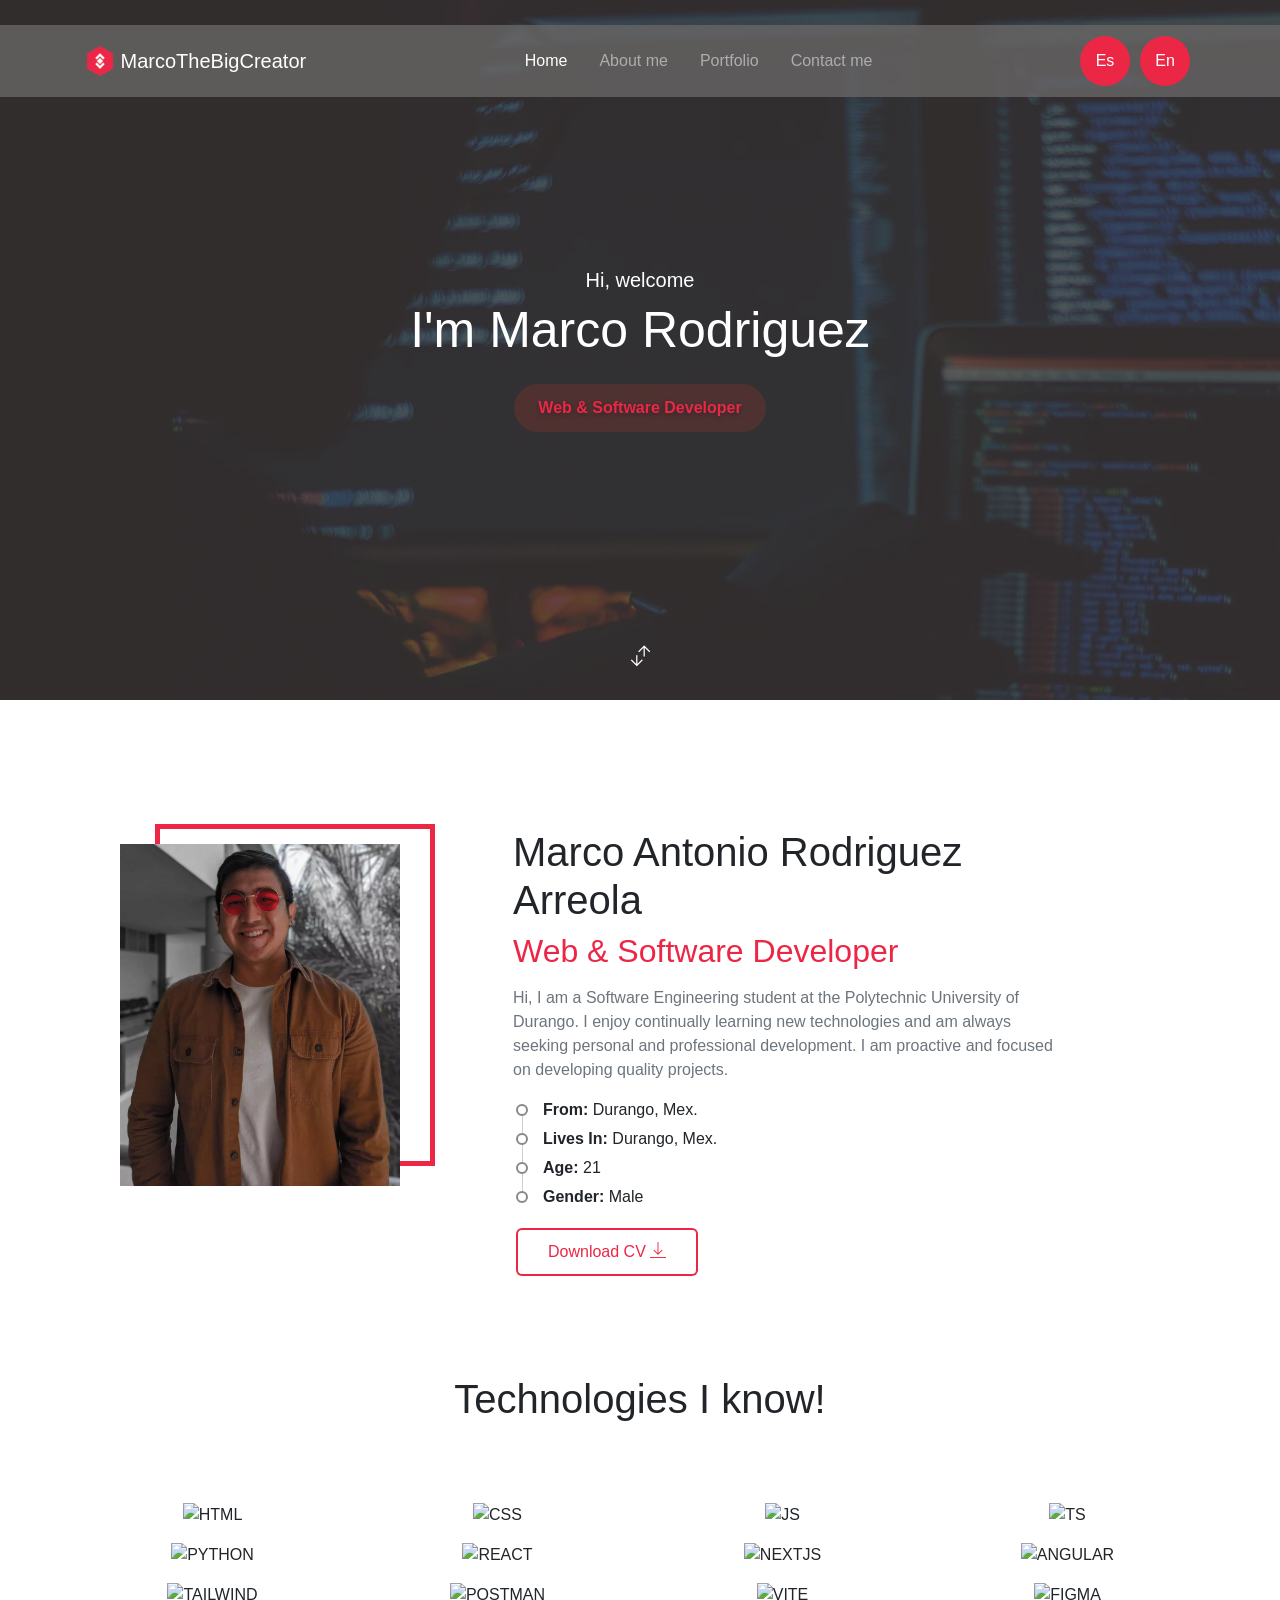
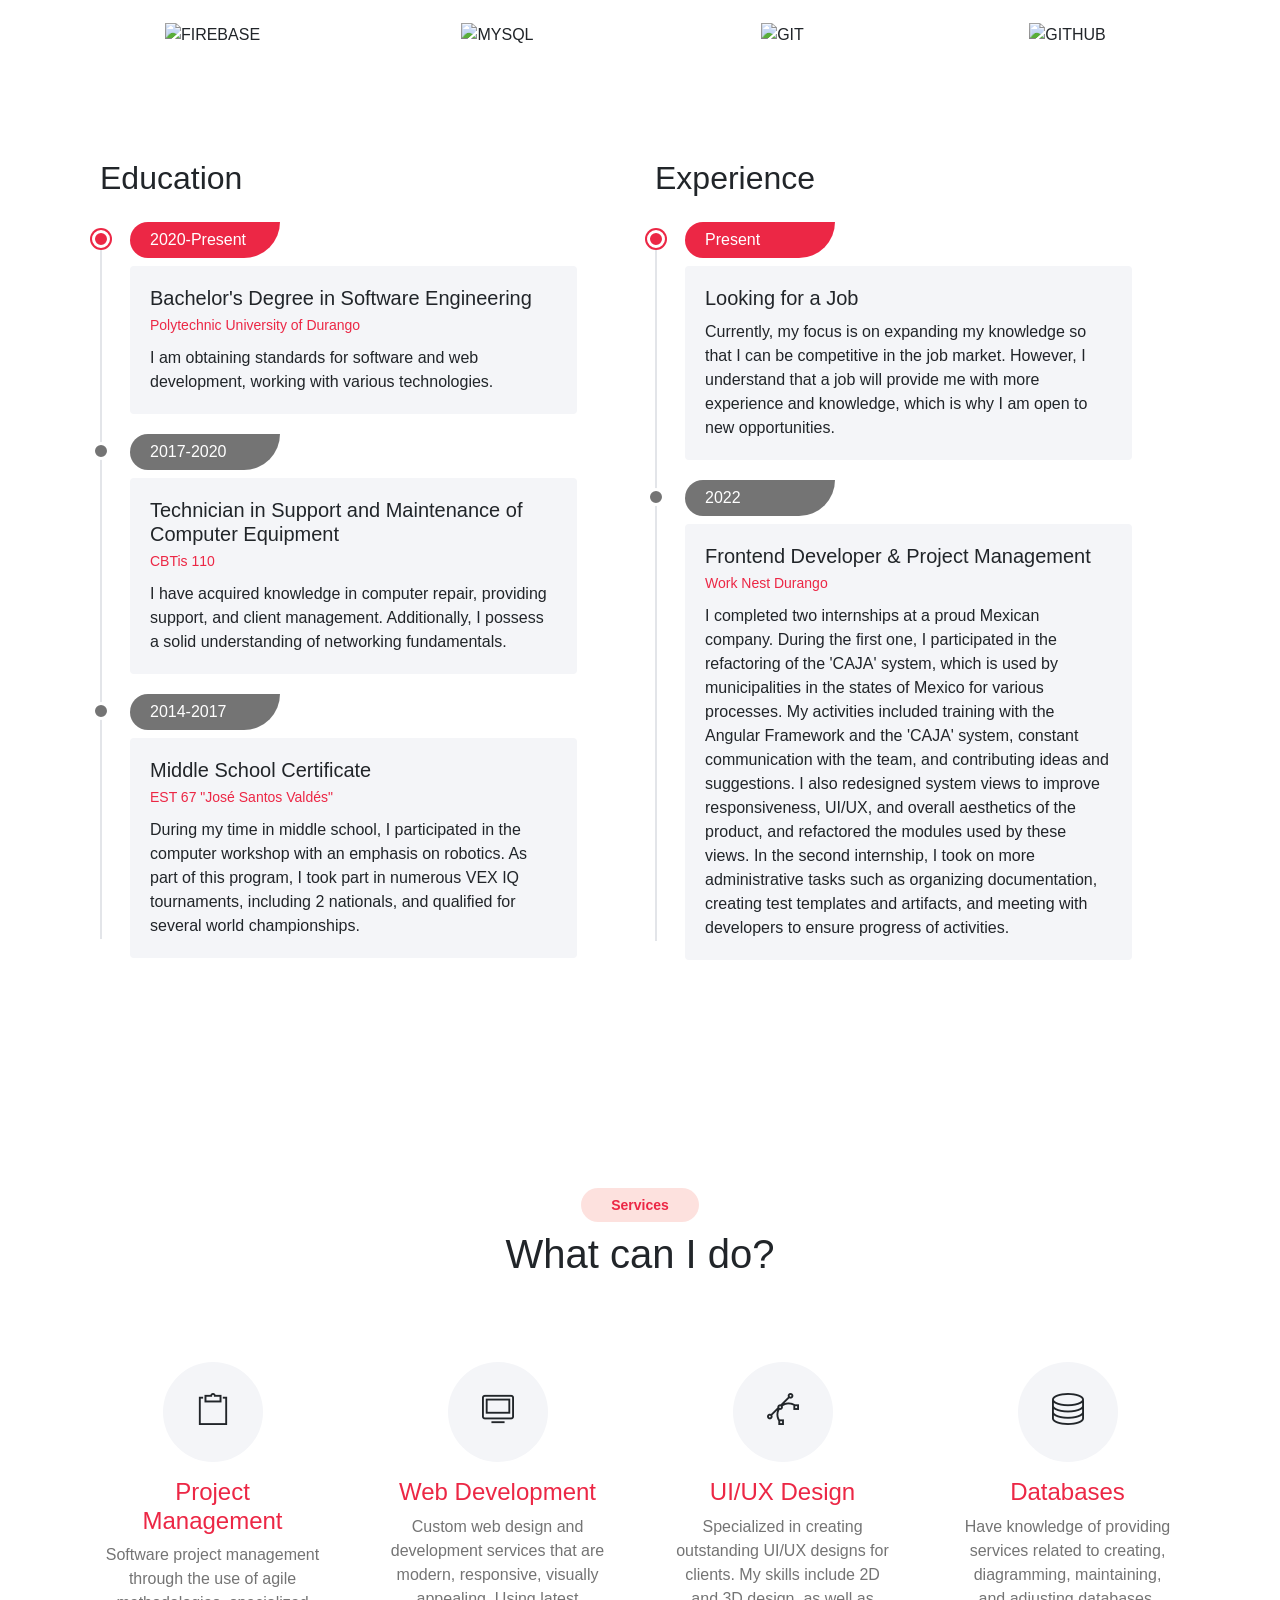
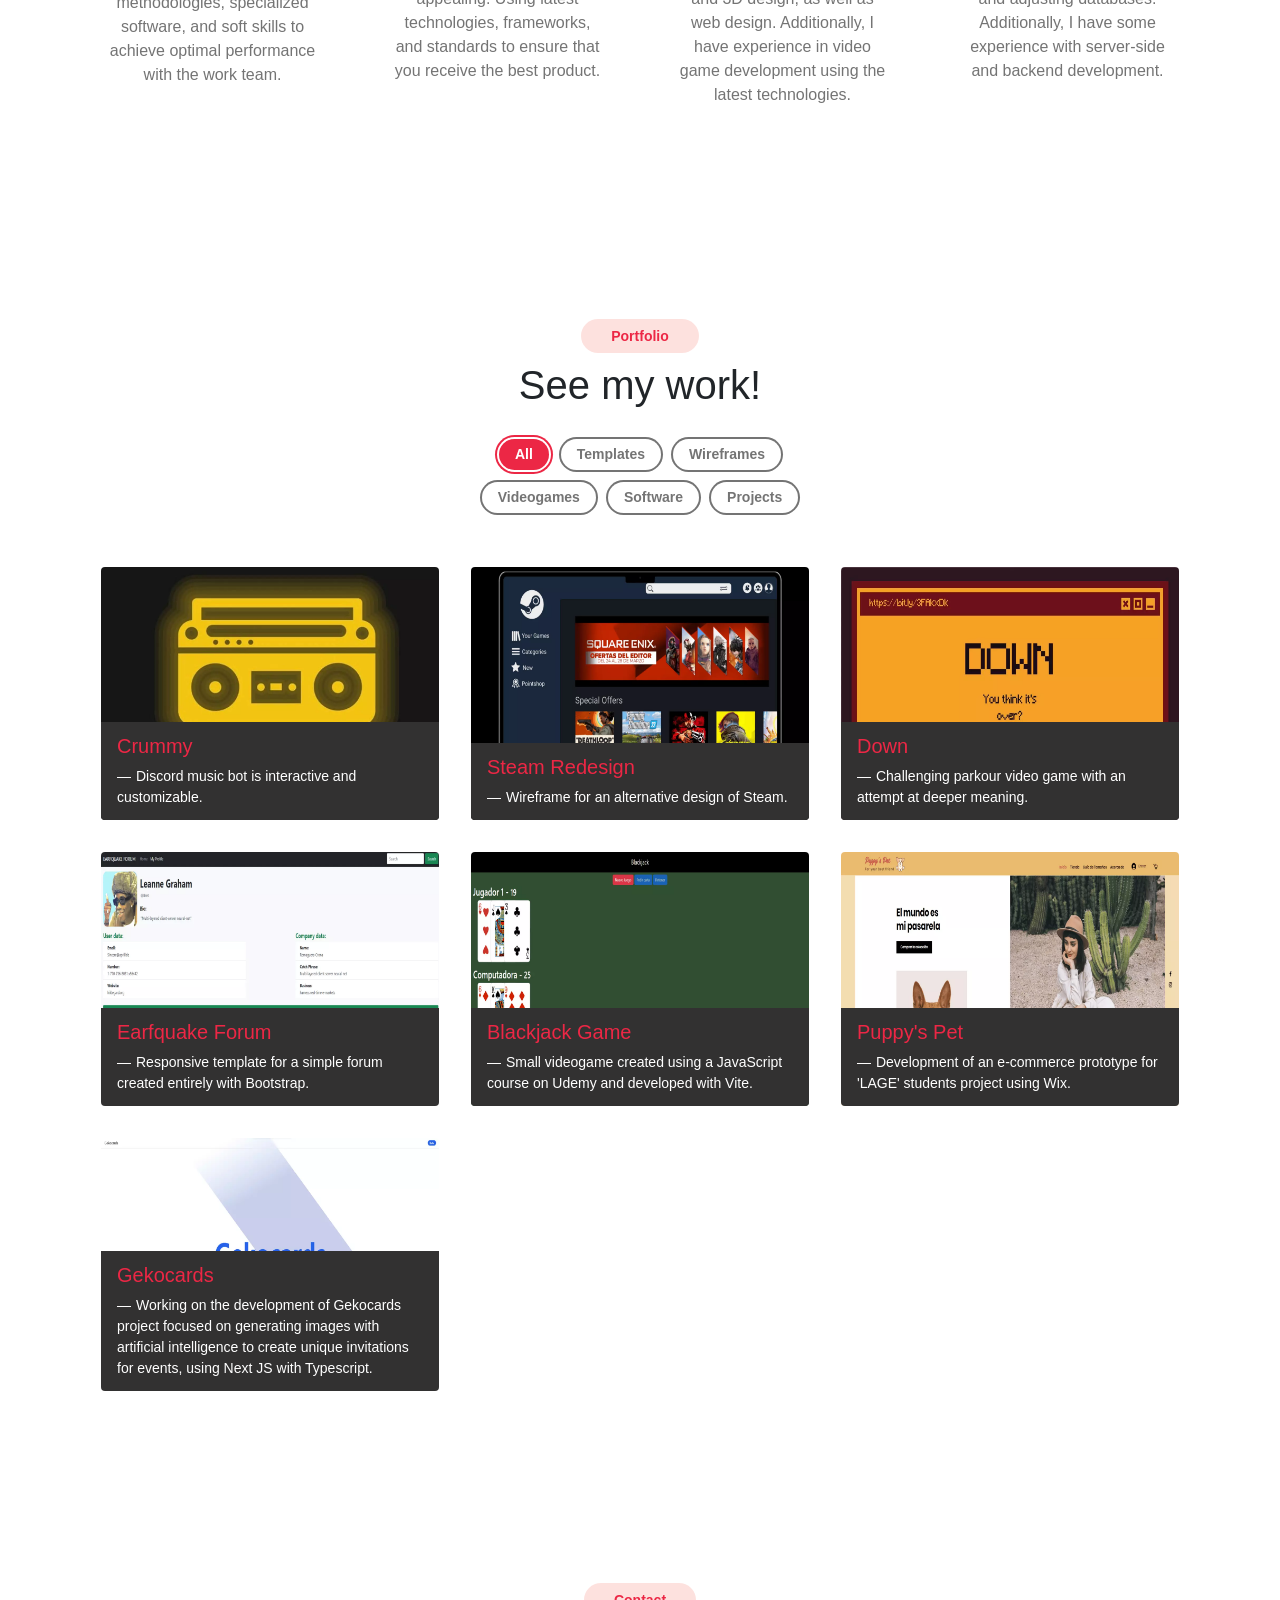
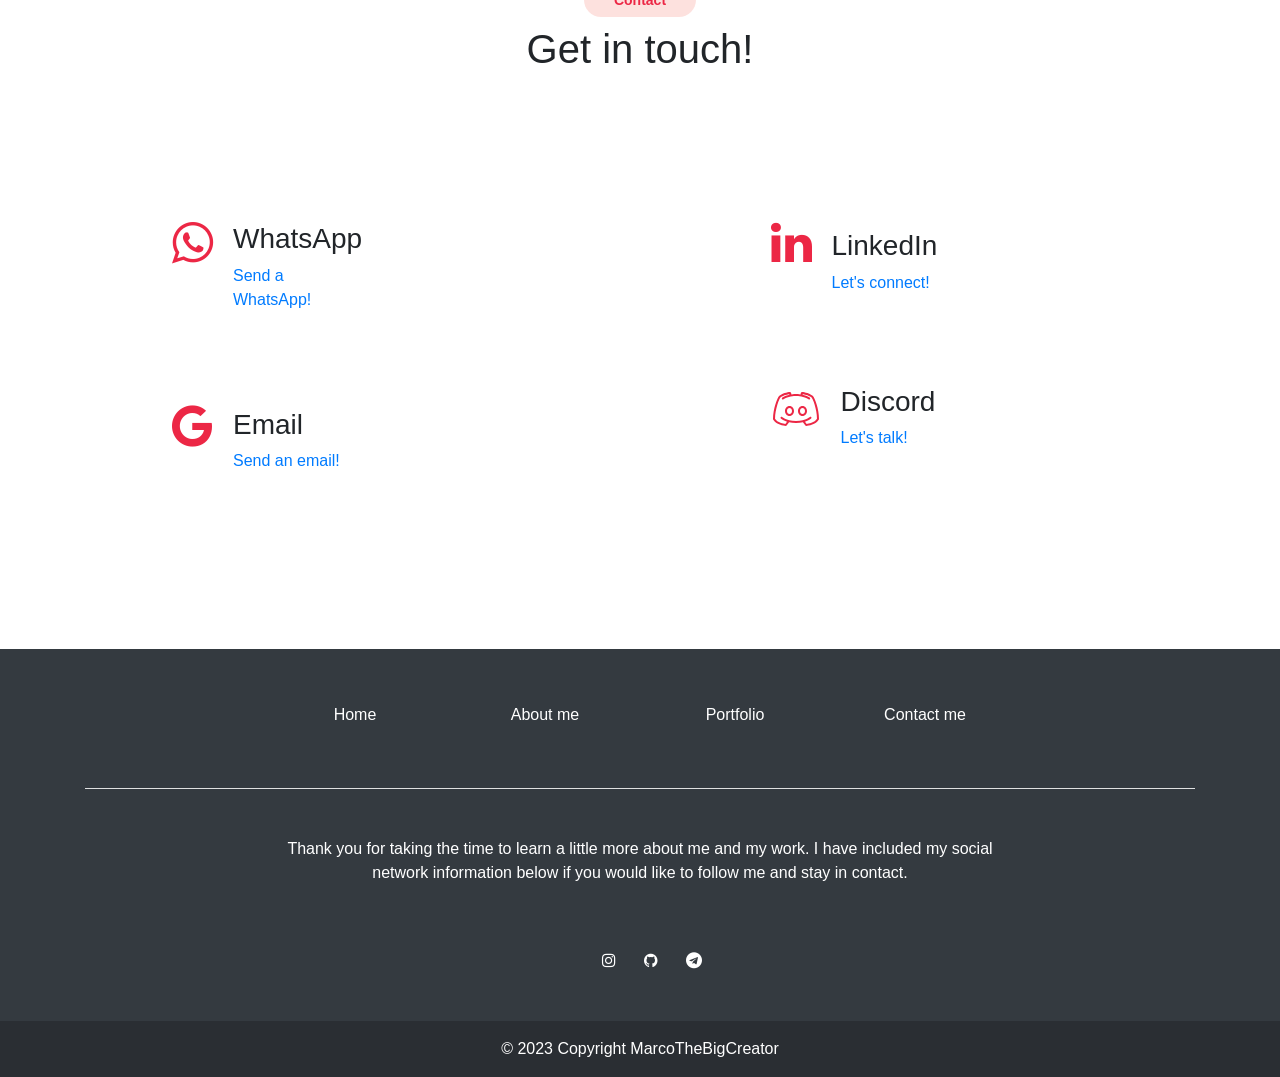
==== commit 59184e23: "Update project descriptions" ====
--- a/index.html
+++ b/index.html
@@ -7,7 +7,7 @@
 
     <meta http-equiv="X-UA-Compatible" content="ie=edge">
 
-    <title>MTBC | Portfolio</title>
+    <title>MTBC | Portafolio</title>
 
     <link rel="shortcut icon" type="image/x-icon" href="assets/iconlogor.ico" async>
 
@@ -350,7 +350,7 @@
                             <img src="assets/img/work/crummy.webp" alt>
                             <div class="img-caption">
                                 <h5 class="fg-theme">Crummy</h5>
-                                <p>The Discord music bot is interactive and customizable.</p>
+                                <p>Discord music bot is interactive and customizable.</p>
                             </div>
                         </div>
                     </a>
@@ -375,7 +375,7 @@
                             <img src="assets/img/work/down.webp" alt>
                             <div class="img-caption">
                                 <h5 class="fg-theme">Down</h5>
-                                <p>This is a challenging parkour video game with an attempt at deeper meaning.</p>
+                                <p>Challenging parkour video game with an attempt at deeper meaning.</p>
                             </div>
                         </div>
                     </a>
@@ -387,7 +387,7 @@
                             <div class="img-caption">
                                 <h5 class="fg-theme">Earfquake
                                     Forum</h5>
-                                <p>A responsive template for a simple forum created entirely with Bootstrap.</p>
+                                <p>Responsive template for a simple forum created entirely with Bootstrap.</p>
                             </div>
                         </div>
                     </a>
@@ -399,7 +399,7 @@
                             <div class="img-caption">
                                 <h5 class="fg-theme">Blackjack
                                     Game</h5>
-                                <p>This is a small videogame created using a JavaScript course on Udemy and developed
+                                <p>Small videogame created using a JavaScript course on Udemy and developed
                                     with Vite.</p>
                             </div>
                         </div>
@@ -412,8 +412,21 @@
                             <div class="img-caption">
                                 <h5 class="fg-theme">Puppy's
                                     Pet</h5>
-                                <p>This document requests the development of an e-commerce prototype for 'LAGE' students
+                                <p>Development of an e-commerce prototype for 'LAGE' students
                                     project using Wix.</p>
+                            </div>
+                        </div>
+                    </a>
+                </div>
+                <div class="grid-item projects wow slideInLeft zoom " aria-label="Puppy's Pet">
+                    <a href="https://www.gekocards.com/" target="blank">
+                        <div class="img-place">
+                            <img src="assets/img/work/gekocards.webp" alt>
+                            <div class="img-caption">
+                                <h5 class="fg-theme">Gekocards</h5>
+                                <p>Working on the development of Gekocards project focused on generating images
+                                    with artificial intelligence to create unique invitations for events, using Next JS with
+                                    Typescript.</p>
                             </div>
                         </div>
                     </a>
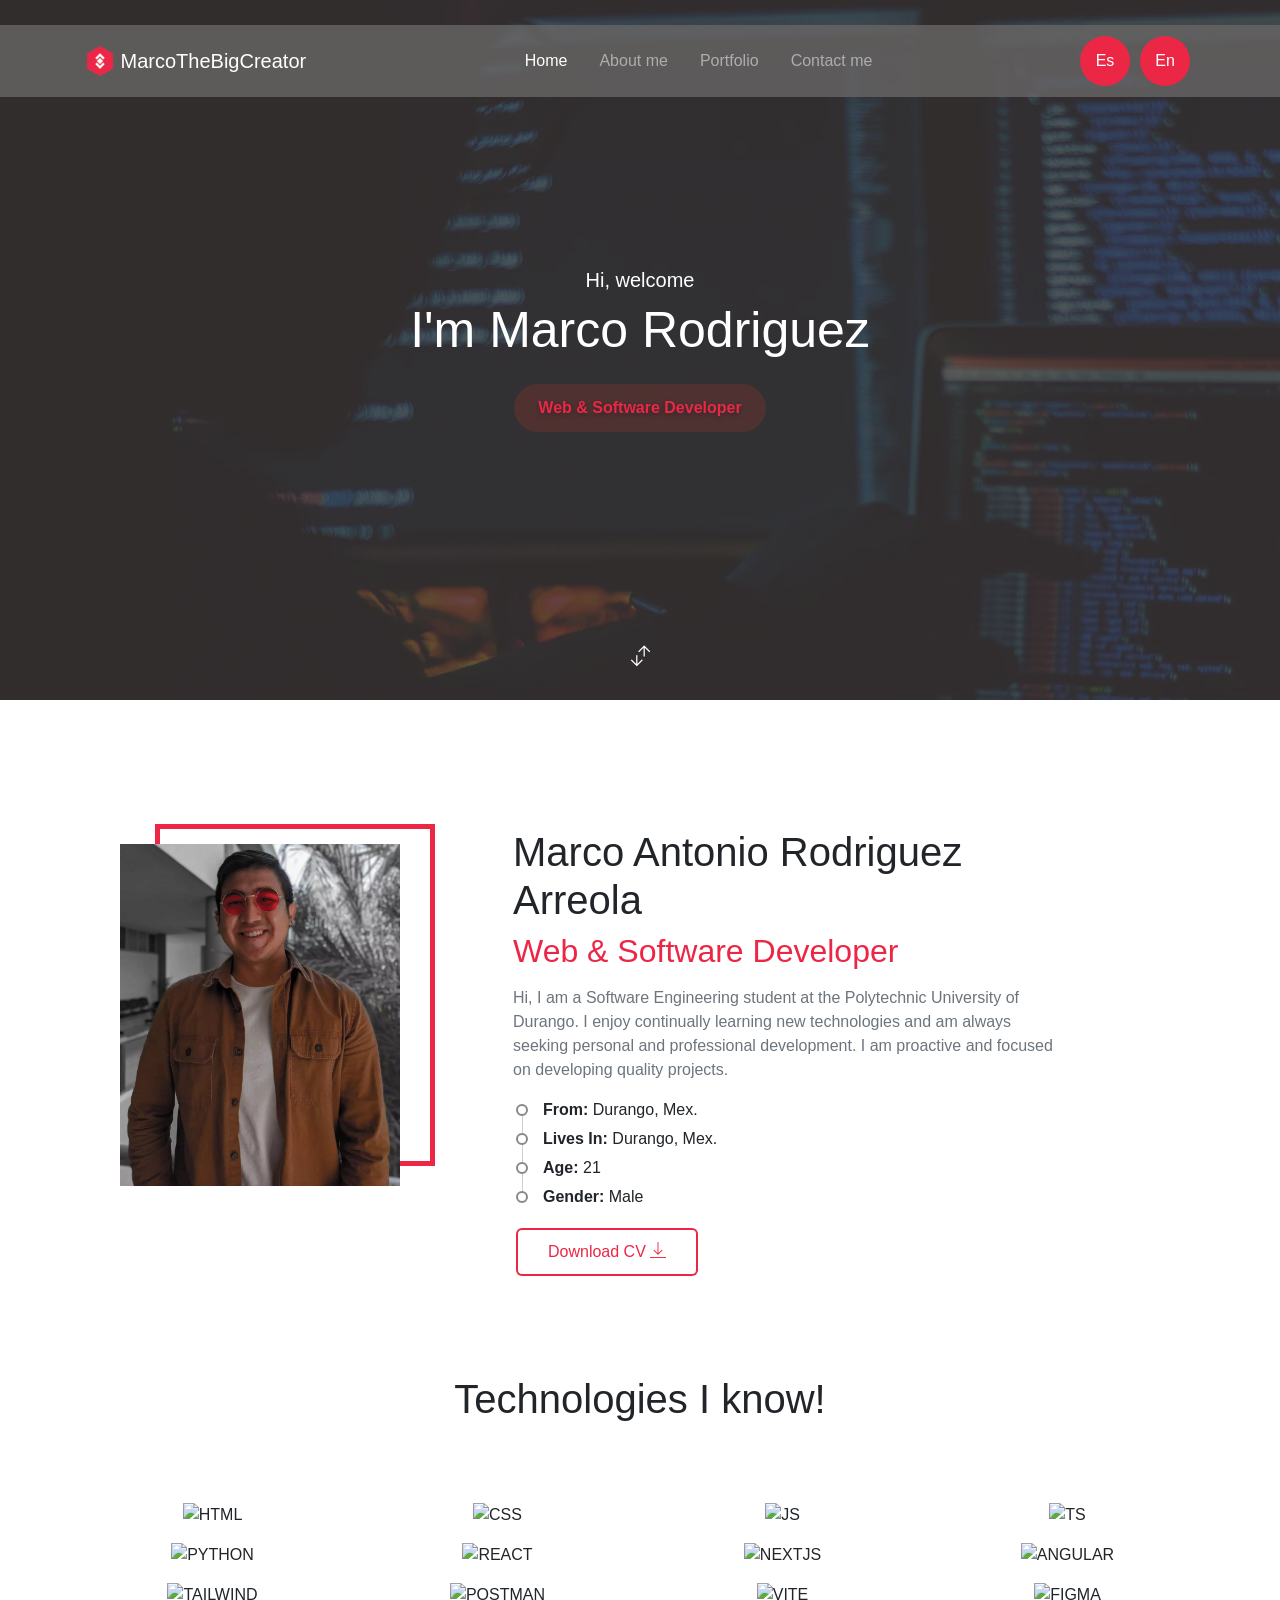
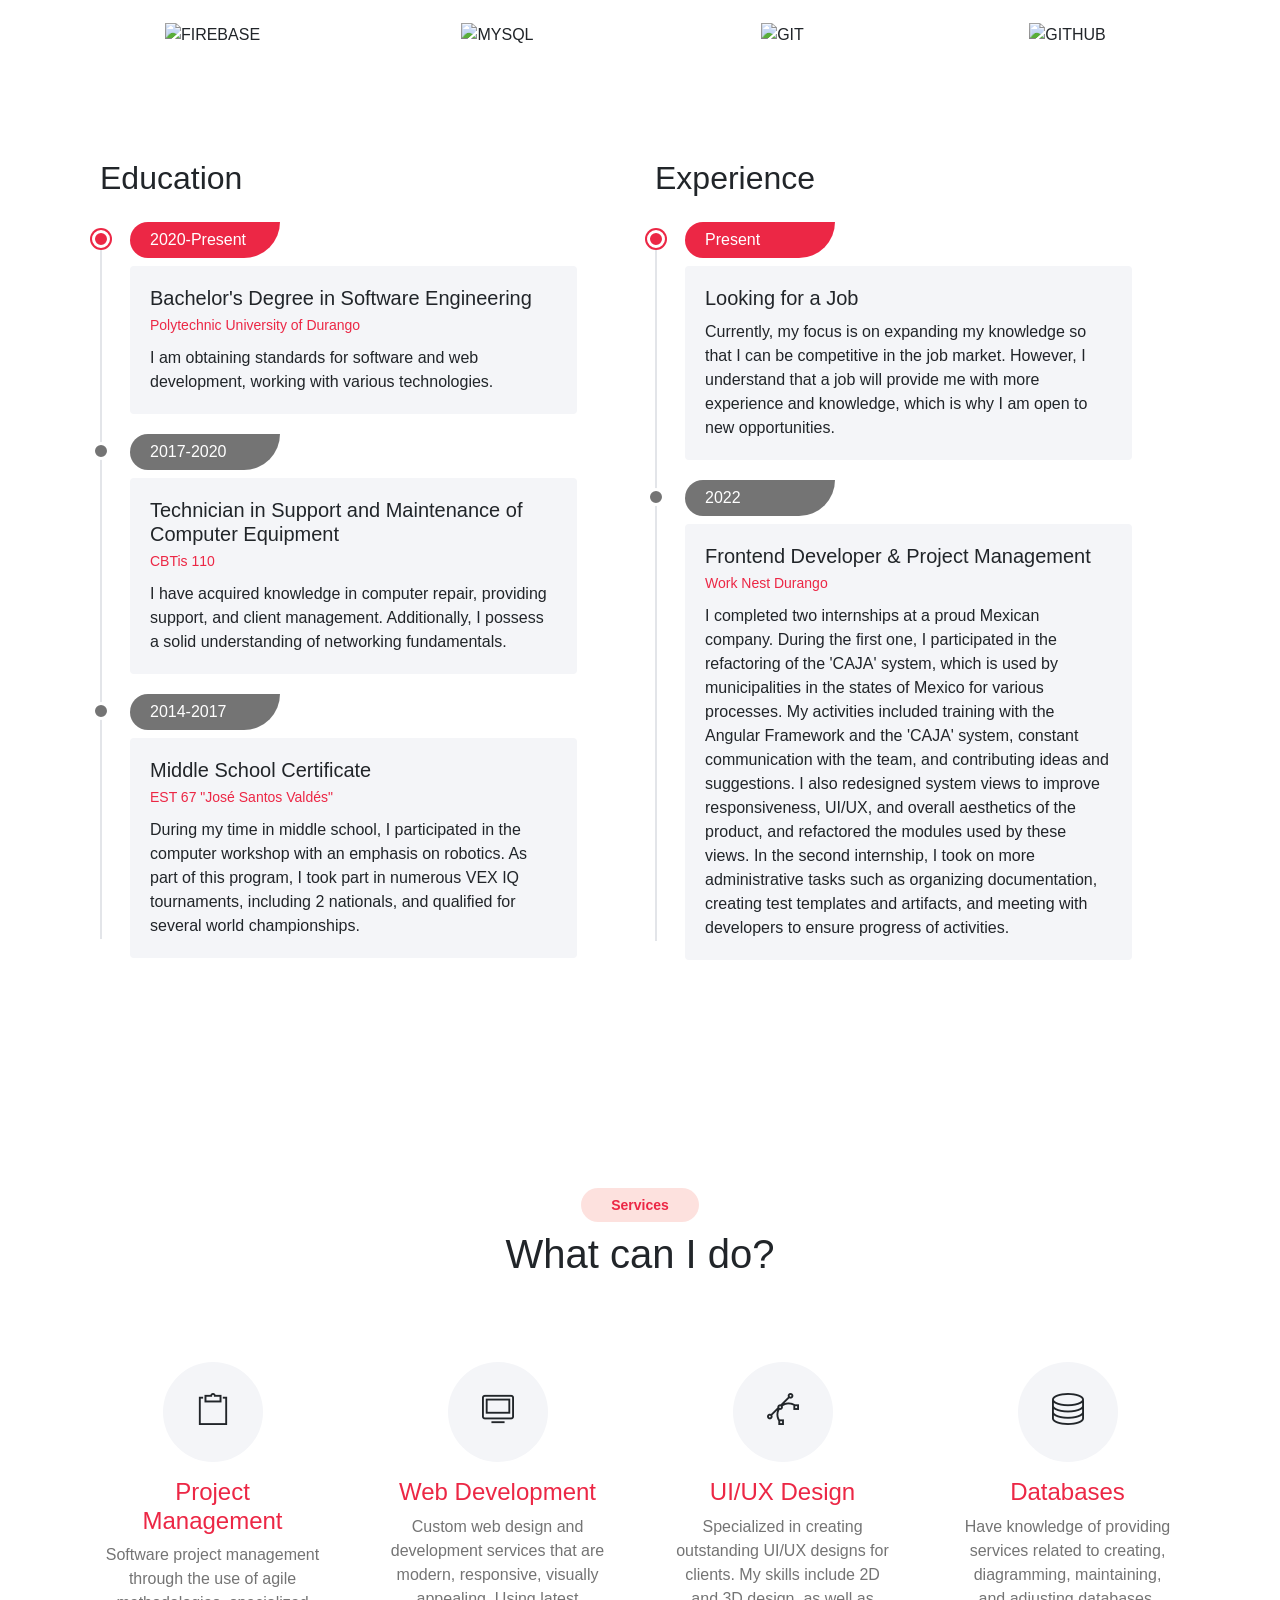
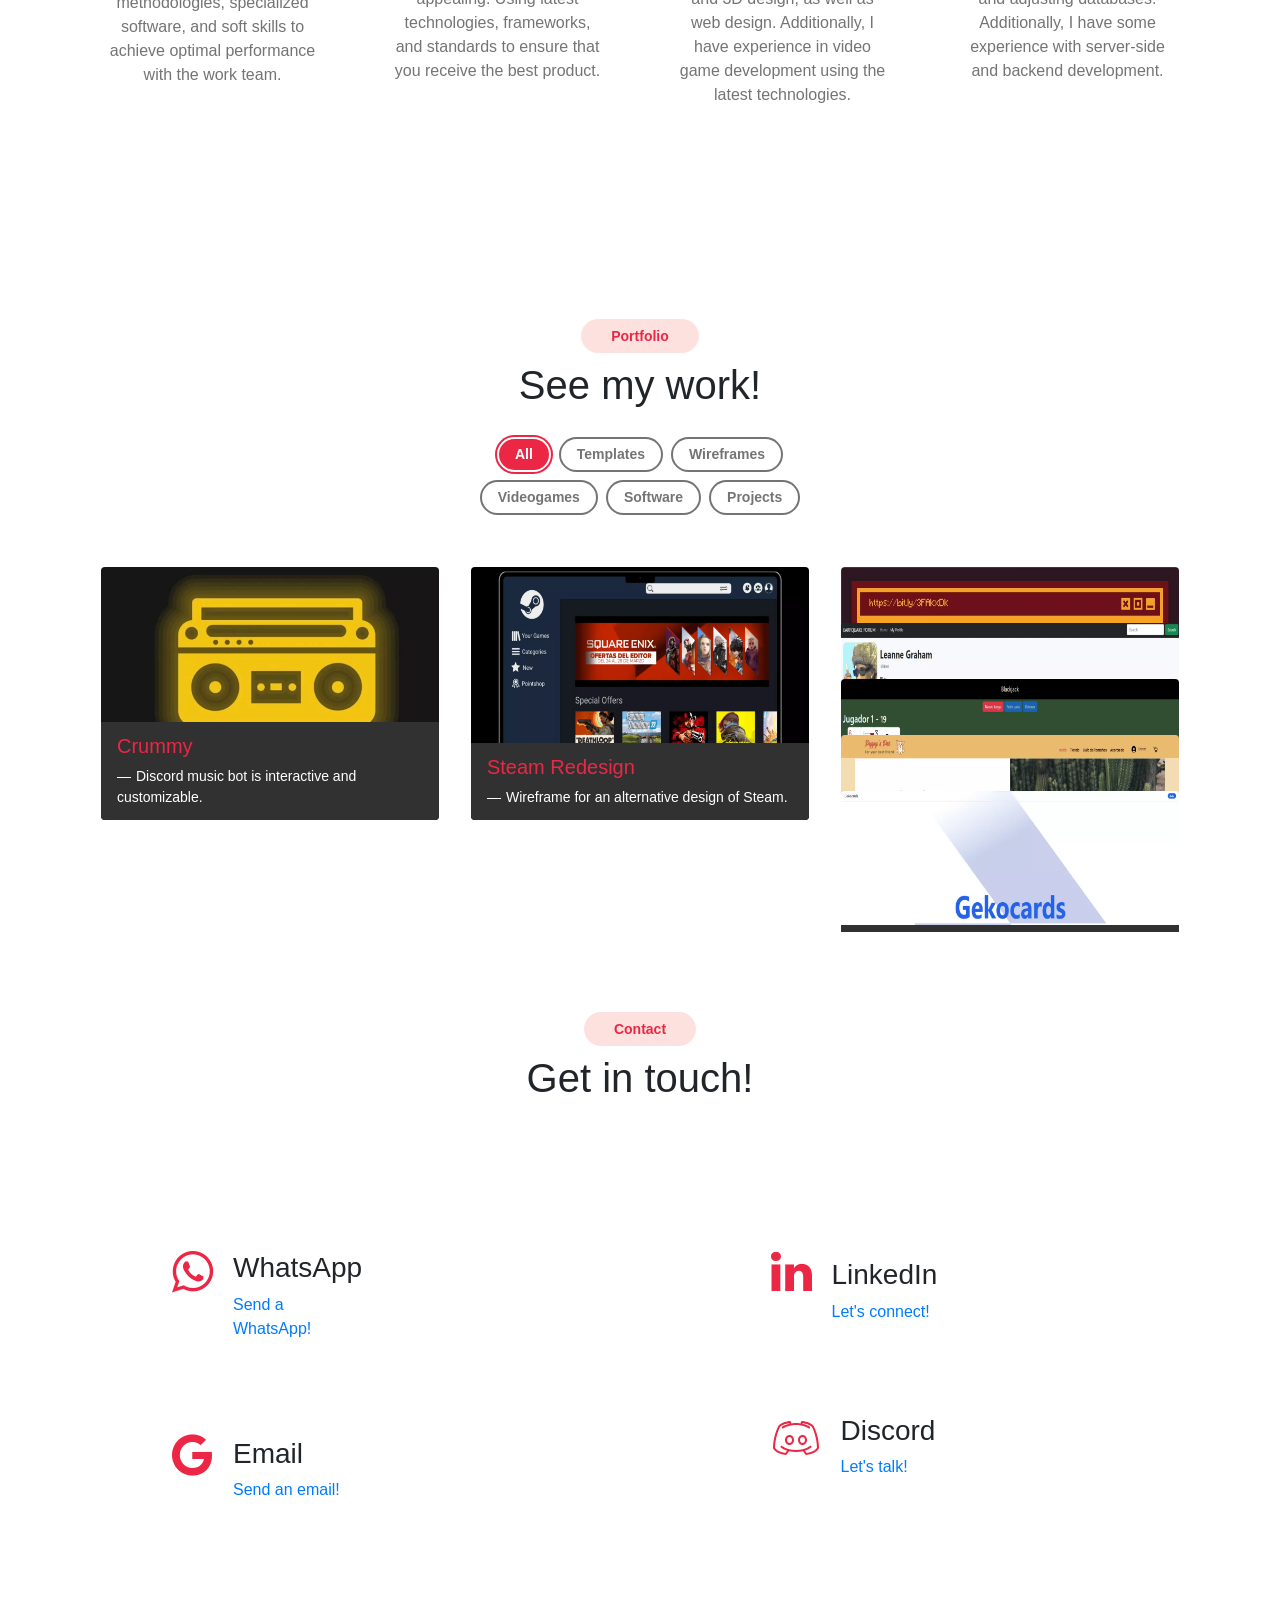
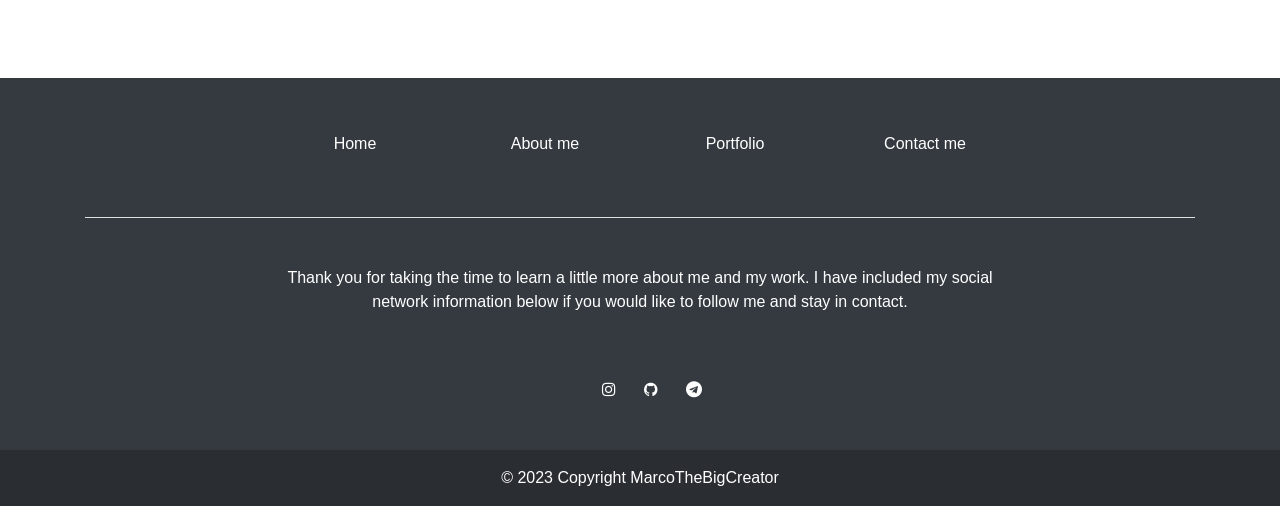
==== commit 3d7abb60: "Add Puppy's Pet project and update Gekocards project description" ====
--- a/index.html
+++ b/index.html
@@ -7,7 +7,7 @@
 
     <meta http-equiv="X-UA-Compatible" content="ie=edge">
 
-    <title>MTBC | Portafolio</title>
+    <title>MTBC | Portfolio</title>
 
     <link rel="shortcut icon" type="image/x-icon" href="assets/iconlogor.ico" async>
 
@@ -124,7 +124,7 @@
                         <li><b>Gender:</b>
                             Male </li>
                     </ul>
-                    <a href="https://drive.google.com/uc?export=download&id=1i5CTB2PjdjrtvWlOfBWR5HLQ8CHI7J25">
+                    <a href="https://drive.google.com/uc?export=download&id=1acbavoa5b2ee-vKvoZN-2afOY_aJqDJp">
                         <button class="btn btn-theme-outline ">Download CV <span class="ti-download"> </span></button>
                     </a>
                 </div>
@@ -425,7 +425,7 @@
                             <div class="img-caption">
                                 <h5 class="fg-theme">Gekocards</h5>
                                 <p>Working on the development of Gekocards project focused on generating images
-                                    with artificial intelligence to create unique invitations for events, using Next JS with
+                                    with A.I using Next JS and
                                     Typescript.</p>
                             </div>
                         </div>
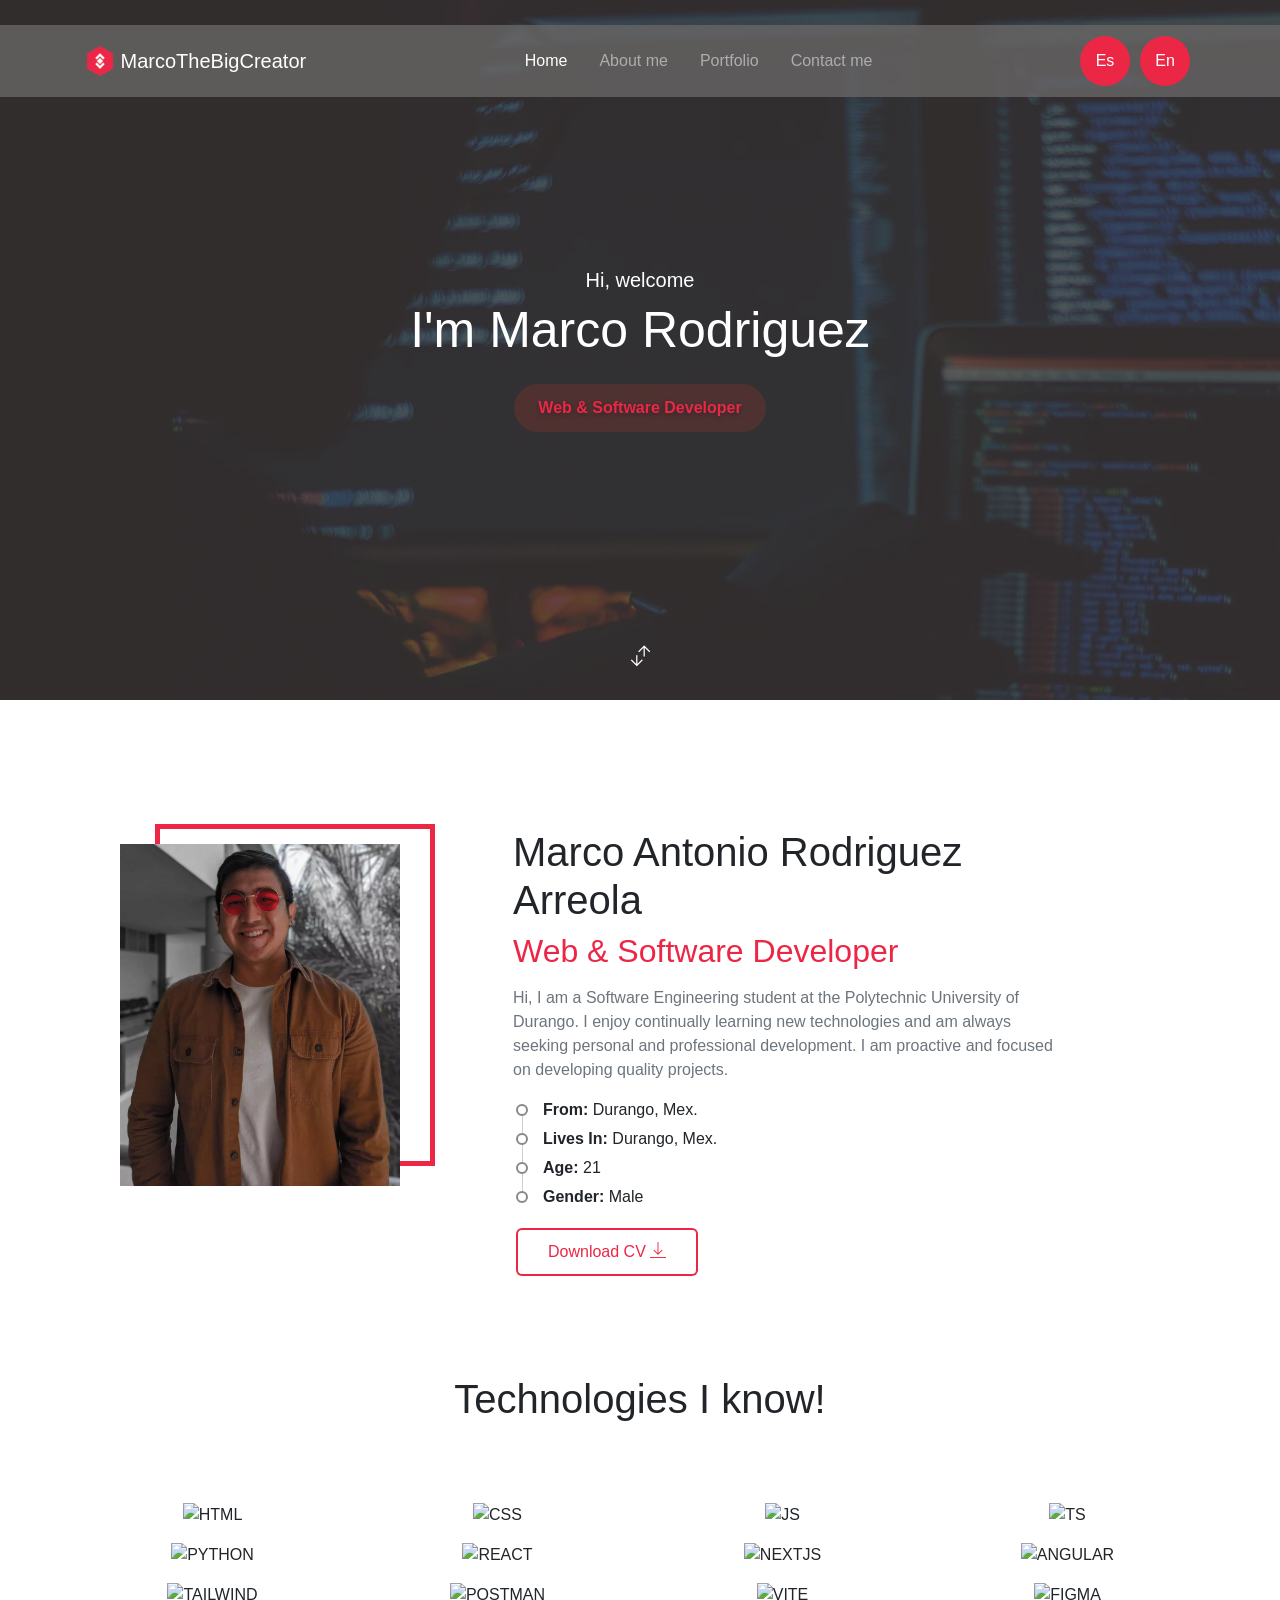
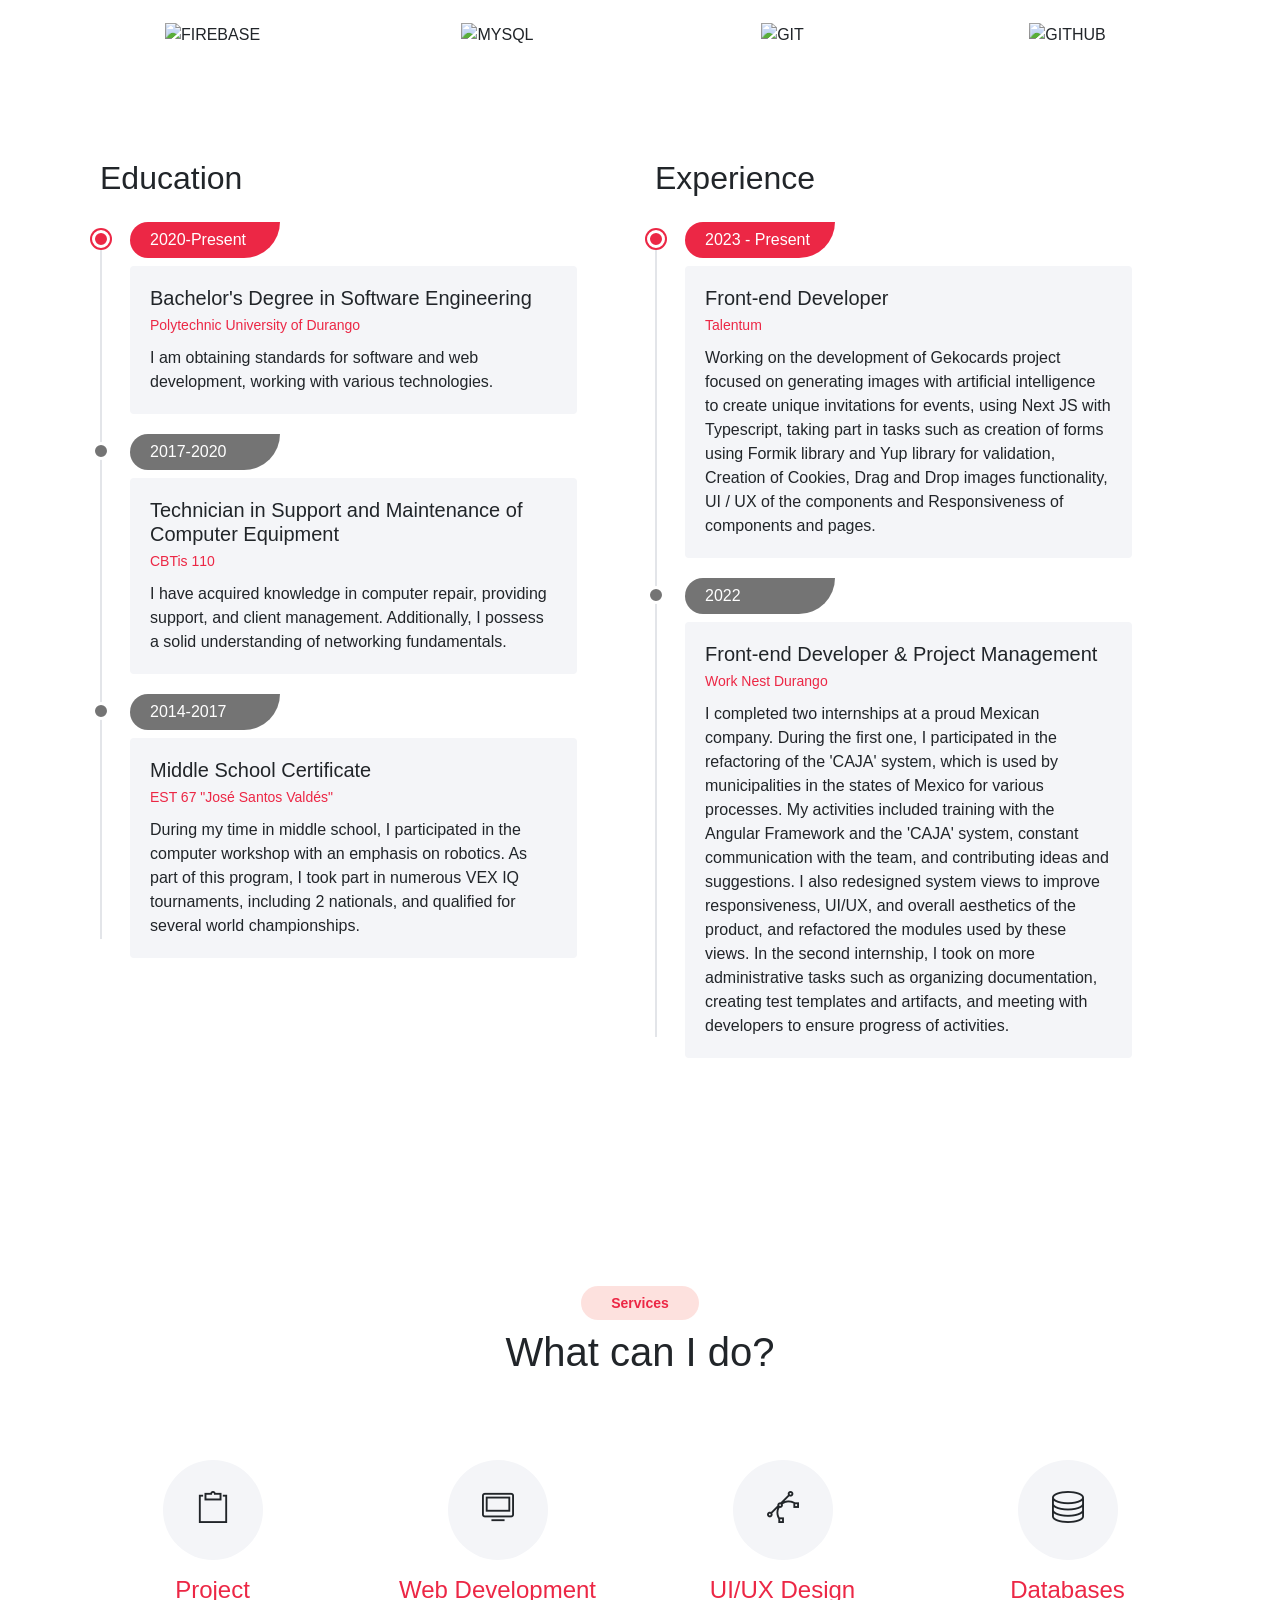
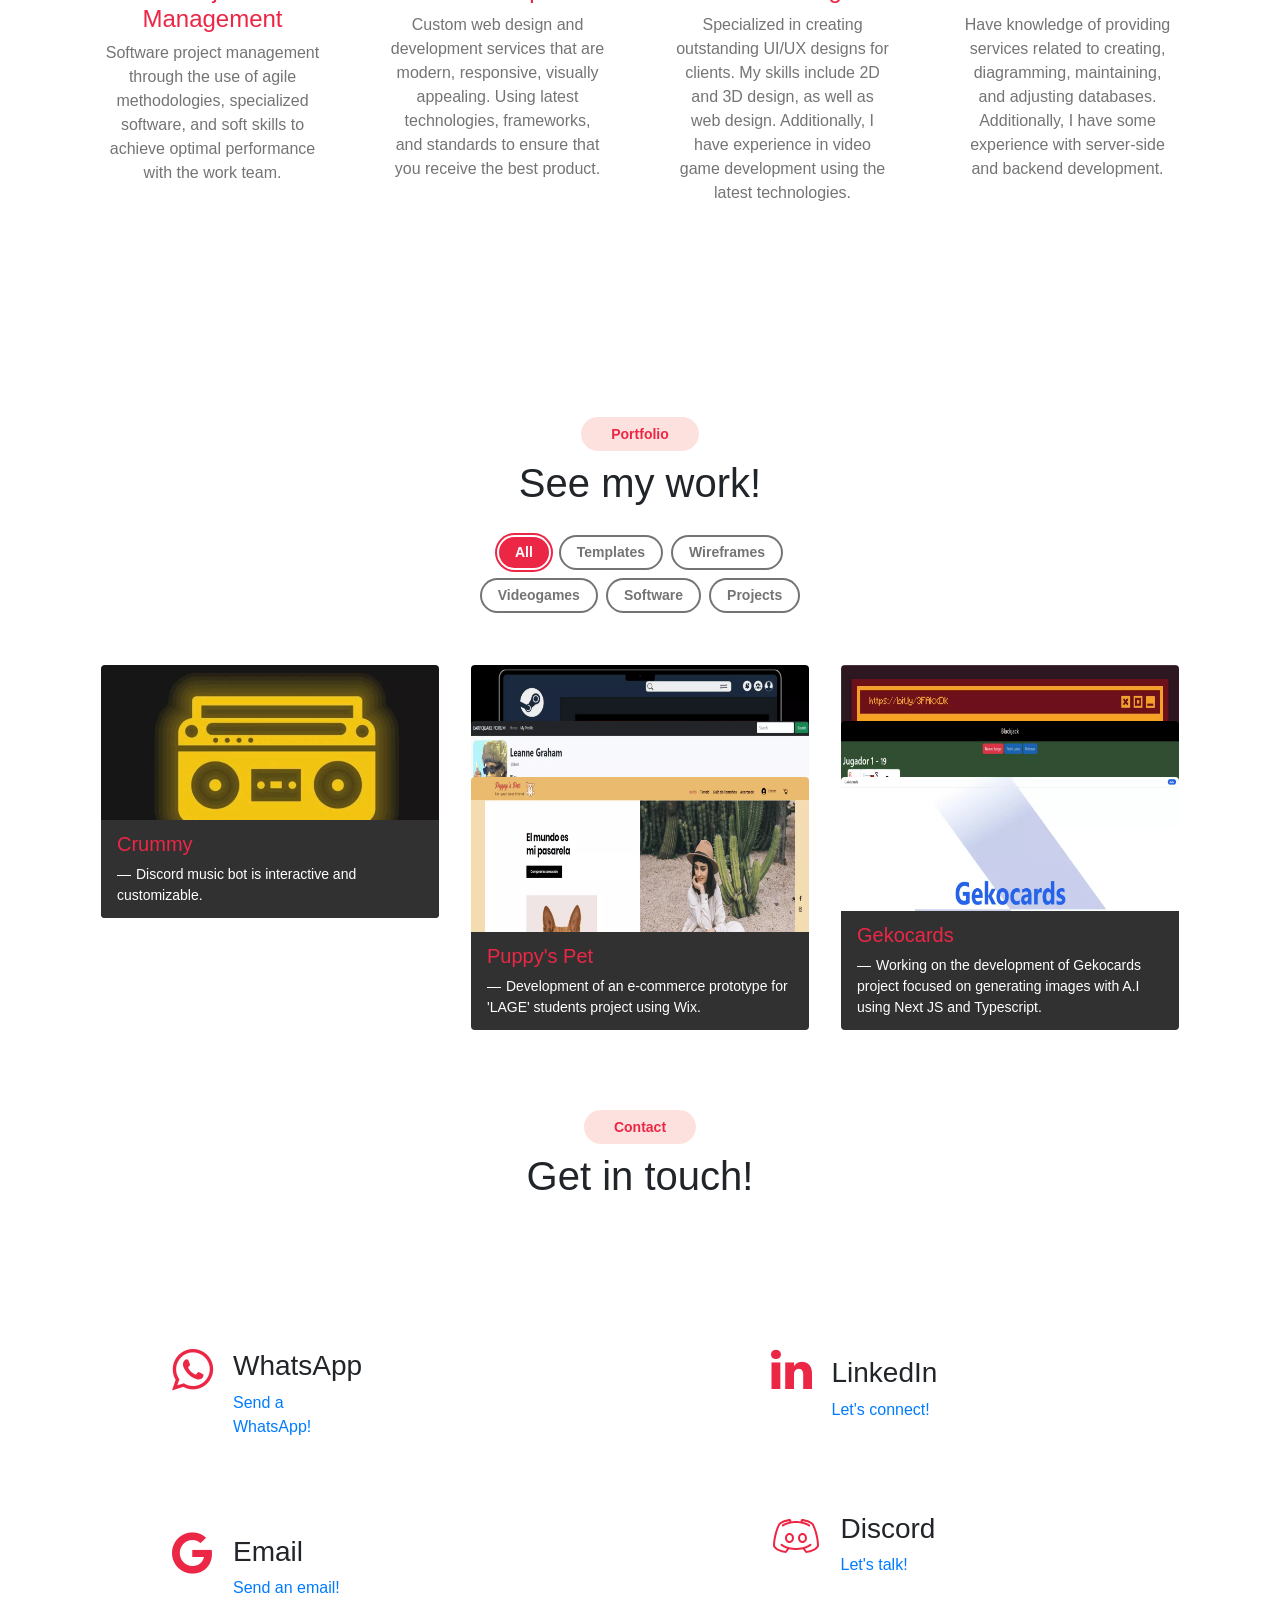
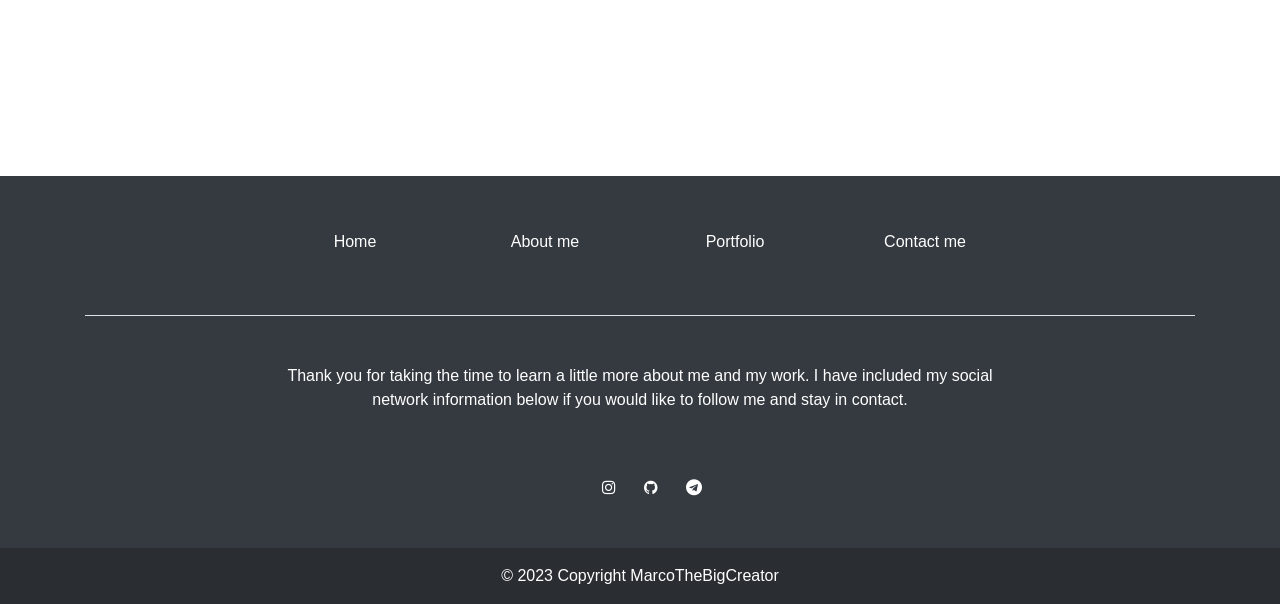
==== commit 812923e5: "Update experience section with Gekocards project details" ====
--- a/index.html
+++ b/index.html
@@ -227,18 +227,24 @@
                         <h2 class="fw-normal">Experience</h2>
                         <ul class="timeline mt-4 pr-md-5">
                             <li>
-                                <div class="title">Present</div>
+                                <div class="title">2023 - Present</div>
                                 <div class="details">
-                                    <h5>Looking for a Job</h5>
+                                    <h5>Front-end Developer</h5>
+                                    <small class="fg-theme">Talentum</small>
                                     <small class="fg-theme"></small>
-                                    <p>Currently, my focus is on expanding my knowledge so that I can be competitive in
-                                        the job market. However, I understand that a job will provide me with more
-                                        experience and knowledge, which is why I am open to new opportunities.</p>
+                                    <p>Working on the development of Gekocards project focused on generating images
+                                        with artificial intelligence to create unique invitations for events, using Next JS with
+                                        Typescript, taking part in tasks such as creation of forms using Formik library and Yup library for validation,
+                                        Creation of Cookies,
+                                        Drag and Drop images functionality,
+                                        UI / UX of the components and
+                                        Responsiveness of components and pages.
+                                        </p>
                                 </div>
                             <li>
                                 <div class="title">2022</div>
                                 <div class="details">
-                                    <h5>Frontend Developer &
+                                    <h5>Front-end Developer &
                                         Project Management</h5>
                                     <small class="fg-theme">Work
                                         Nest Durango</small>
@@ -418,7 +424,7 @@
                         </div>
                     </a>
                 </div>
-                <div class="grid-item projects wow slideInLeft zoom " aria-label="Puppy's Pet">
+                <div class="grid-item projects wow slideInLeft zoom " aria-label="Gekocards">
                     <a href="https://www.gekocards.com/" target="blank">
                         <div class="img-place">
                             <img src="assets/img/work/gekocards.webp" alt>
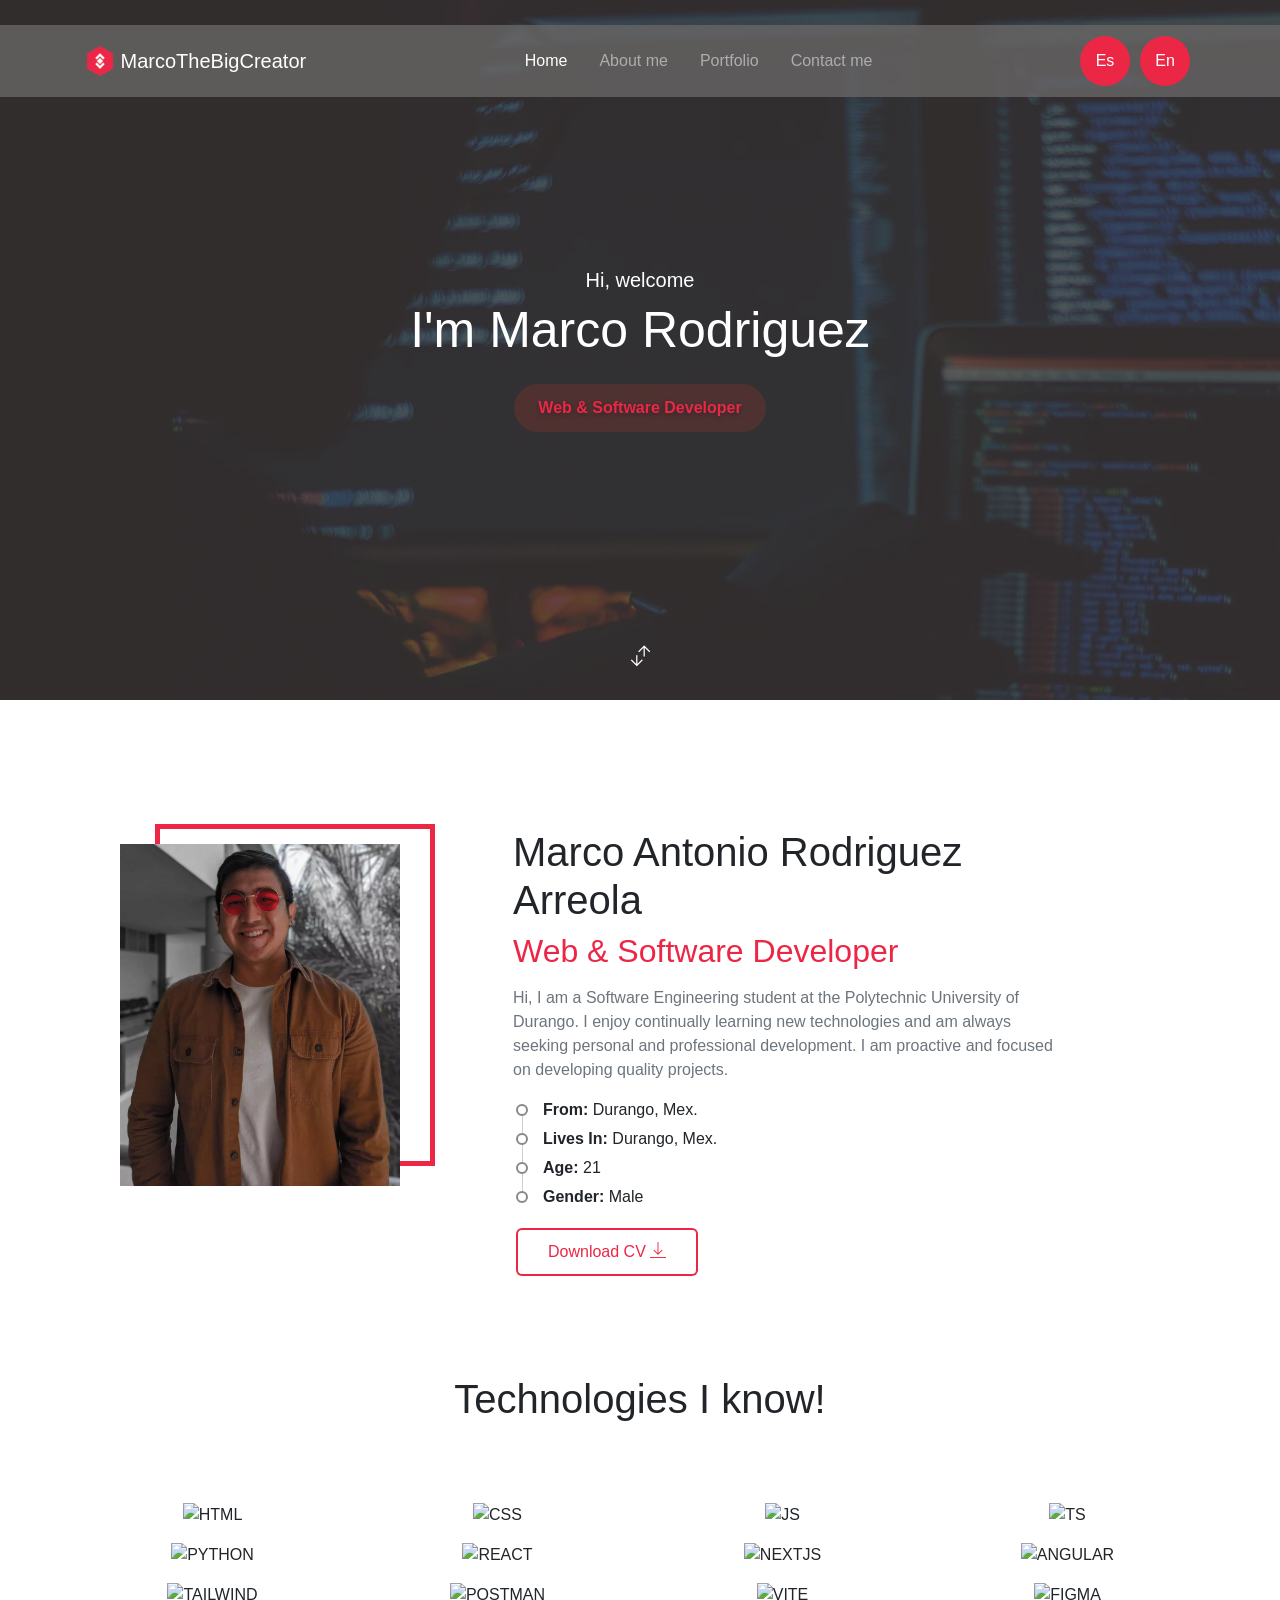
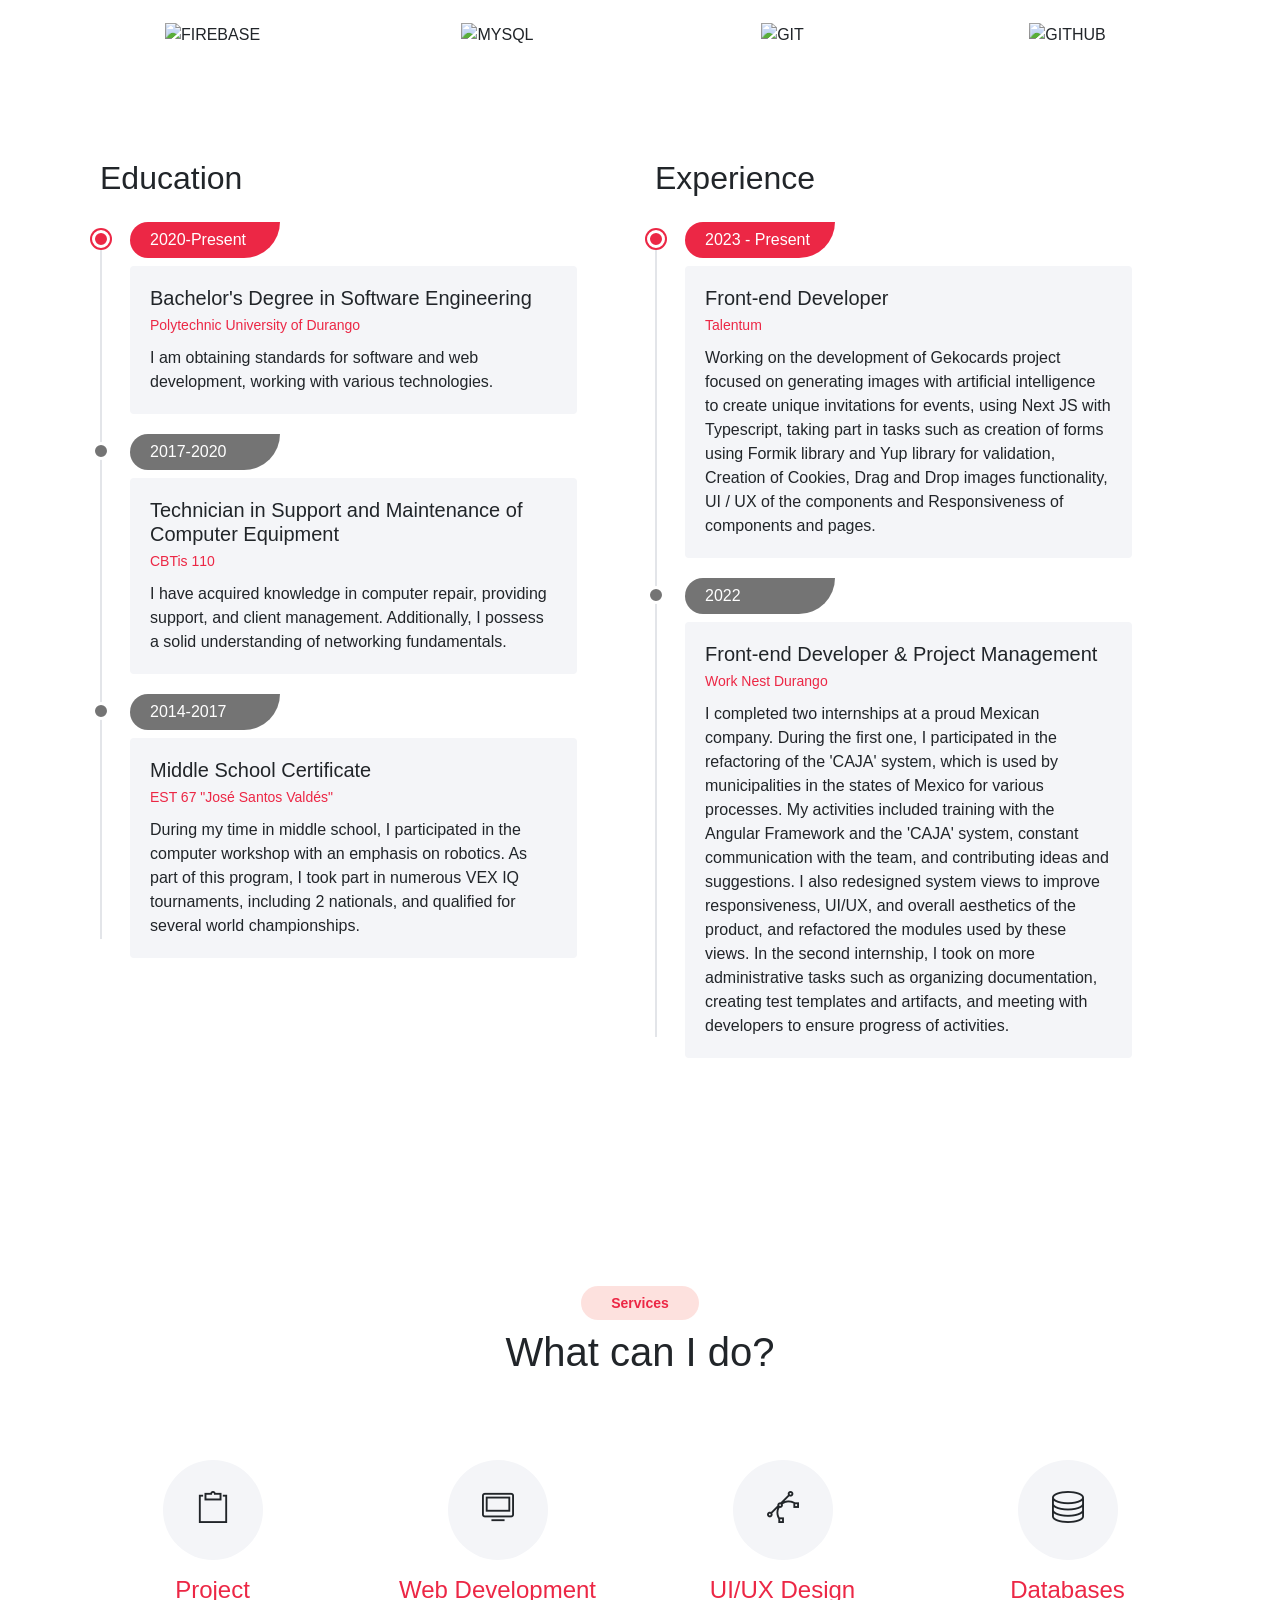
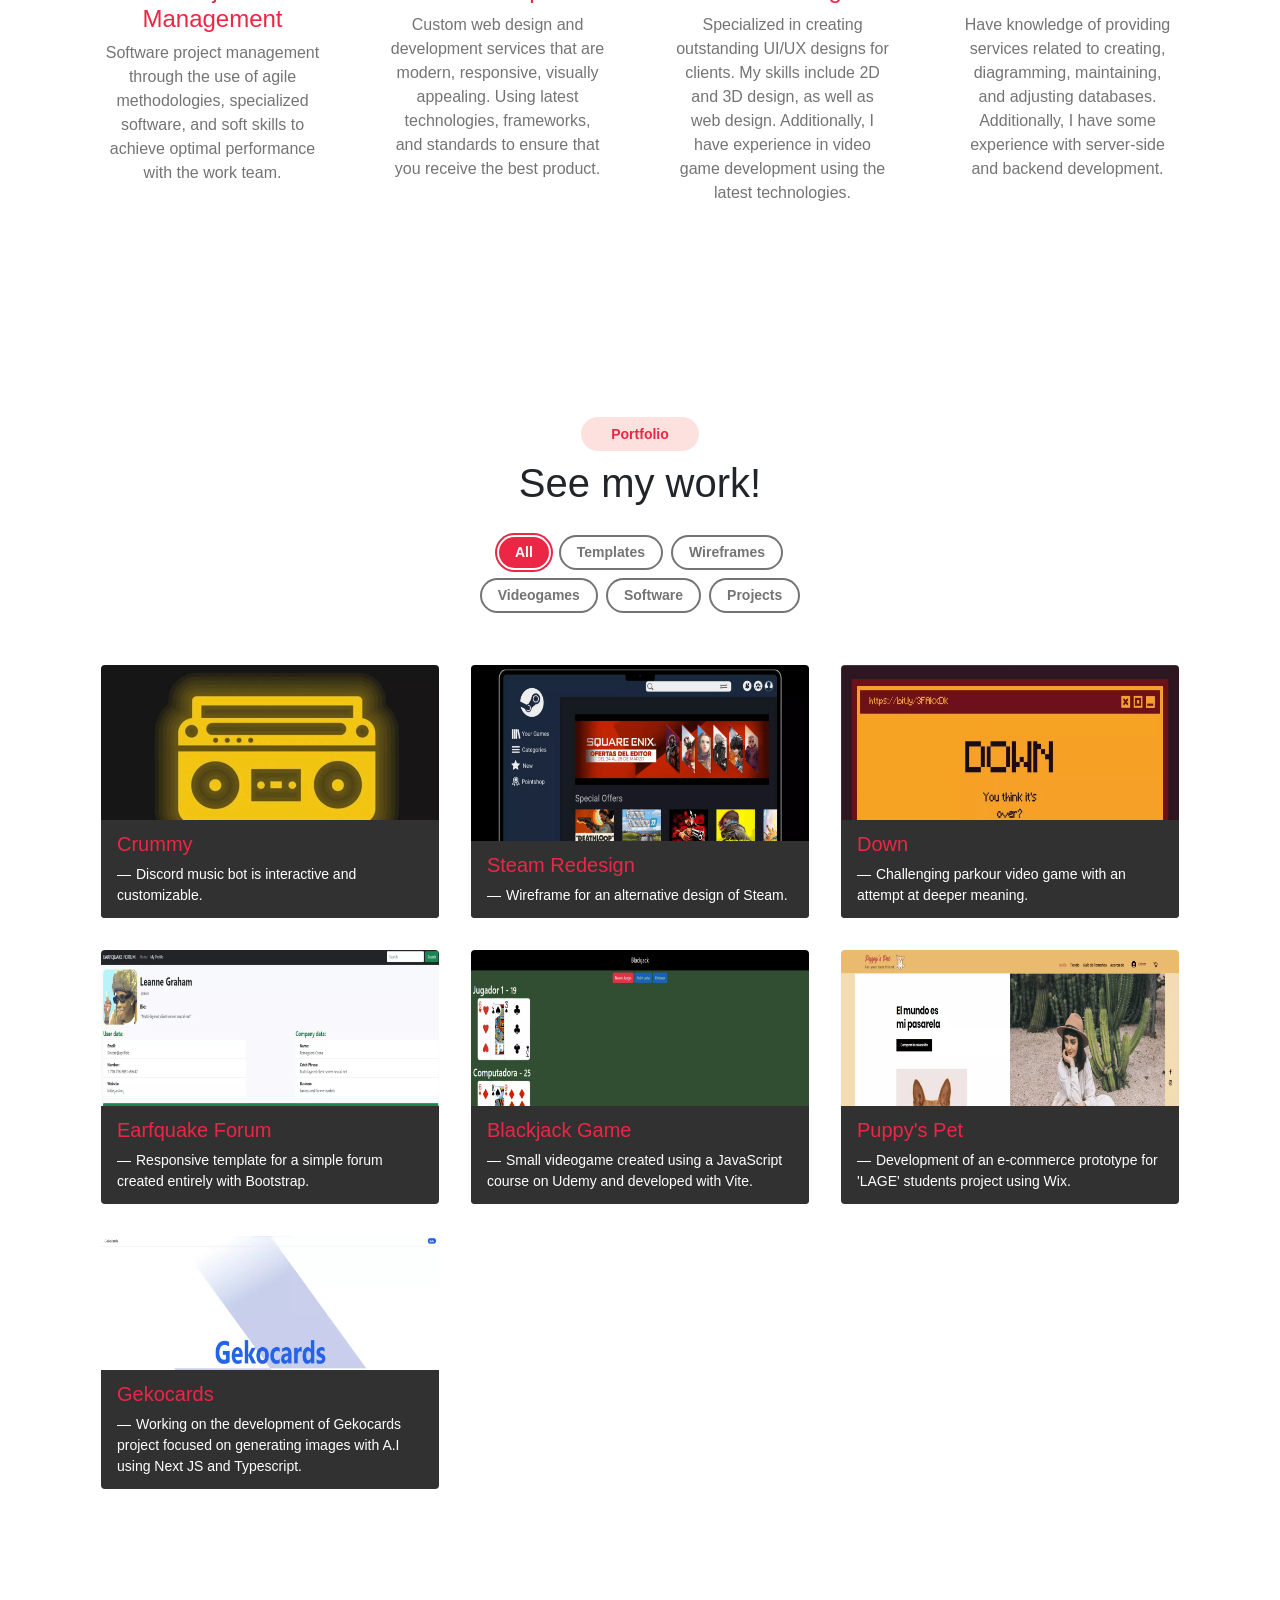
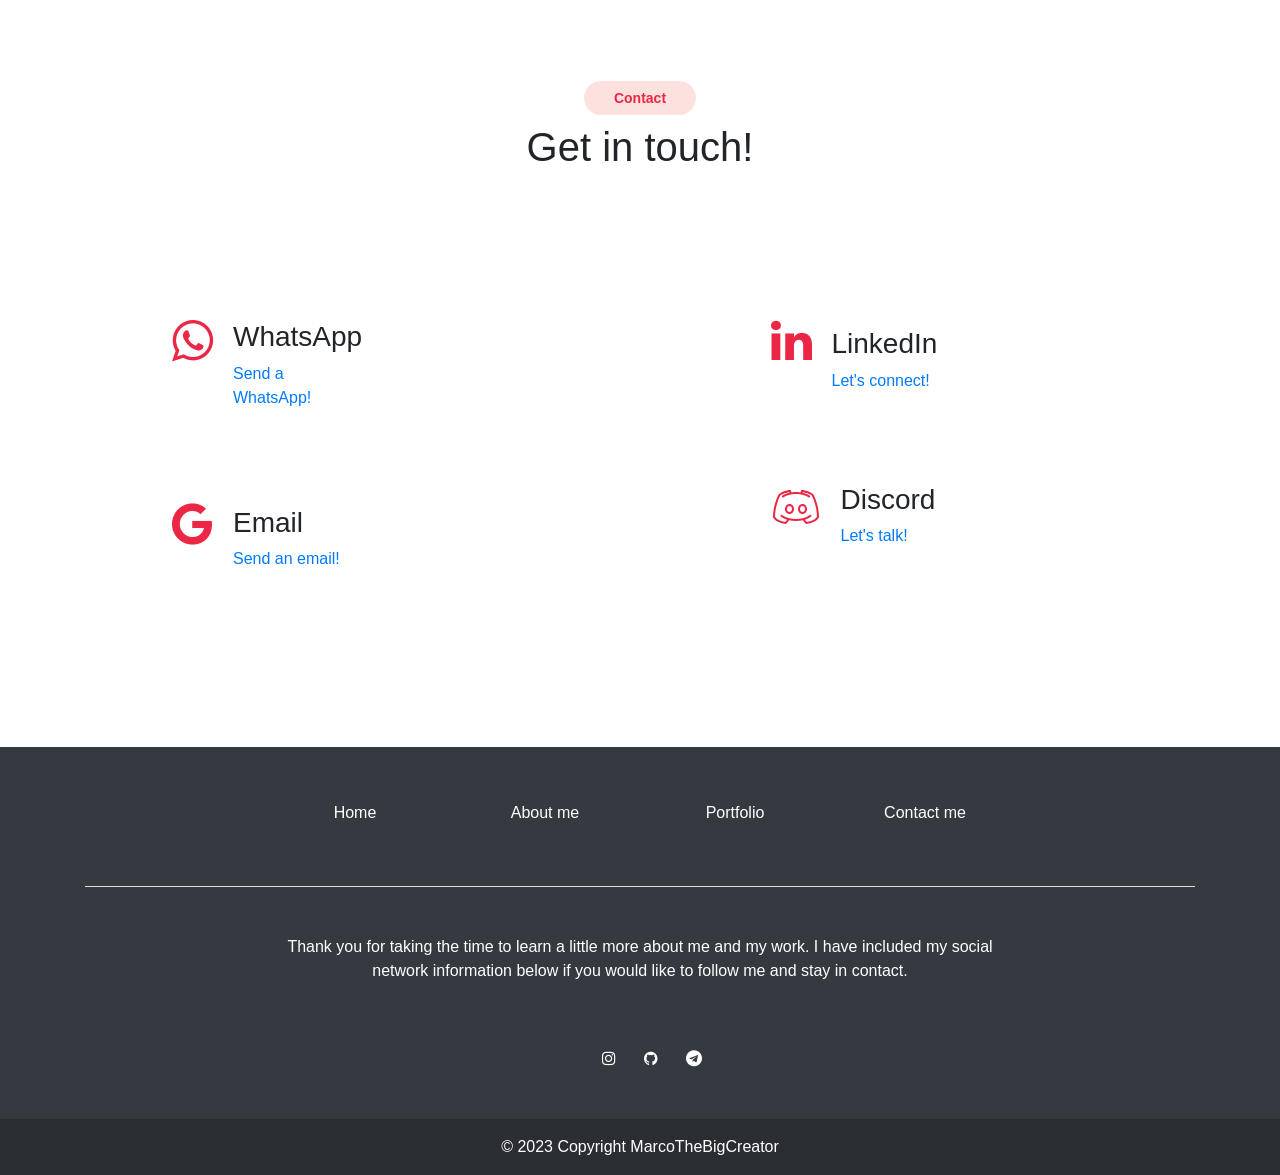
==== commit 6a3ae8cc: "Update CV download links in HTML files" ====
--- a/index.html
+++ b/index.html
@@ -124,7 +124,7 @@
                         <li><b>Gender:</b>
                             Male </li>
                     </ul>
-                    <a href="https://drive.google.com/uc?export=download&id=1acbavoa5b2ee-vKvoZN-2afOY_aJqDJp">
+                    <a href="https://drive.google.com/uc?export=download&id=1pOki3L2ewRbi2l7fKzHhpJq5h8Or8CZb">
                         <button class="btn btn-theme-outline ">Download CV <span class="ti-download"> </span></button>
                     </a>
                 </div>
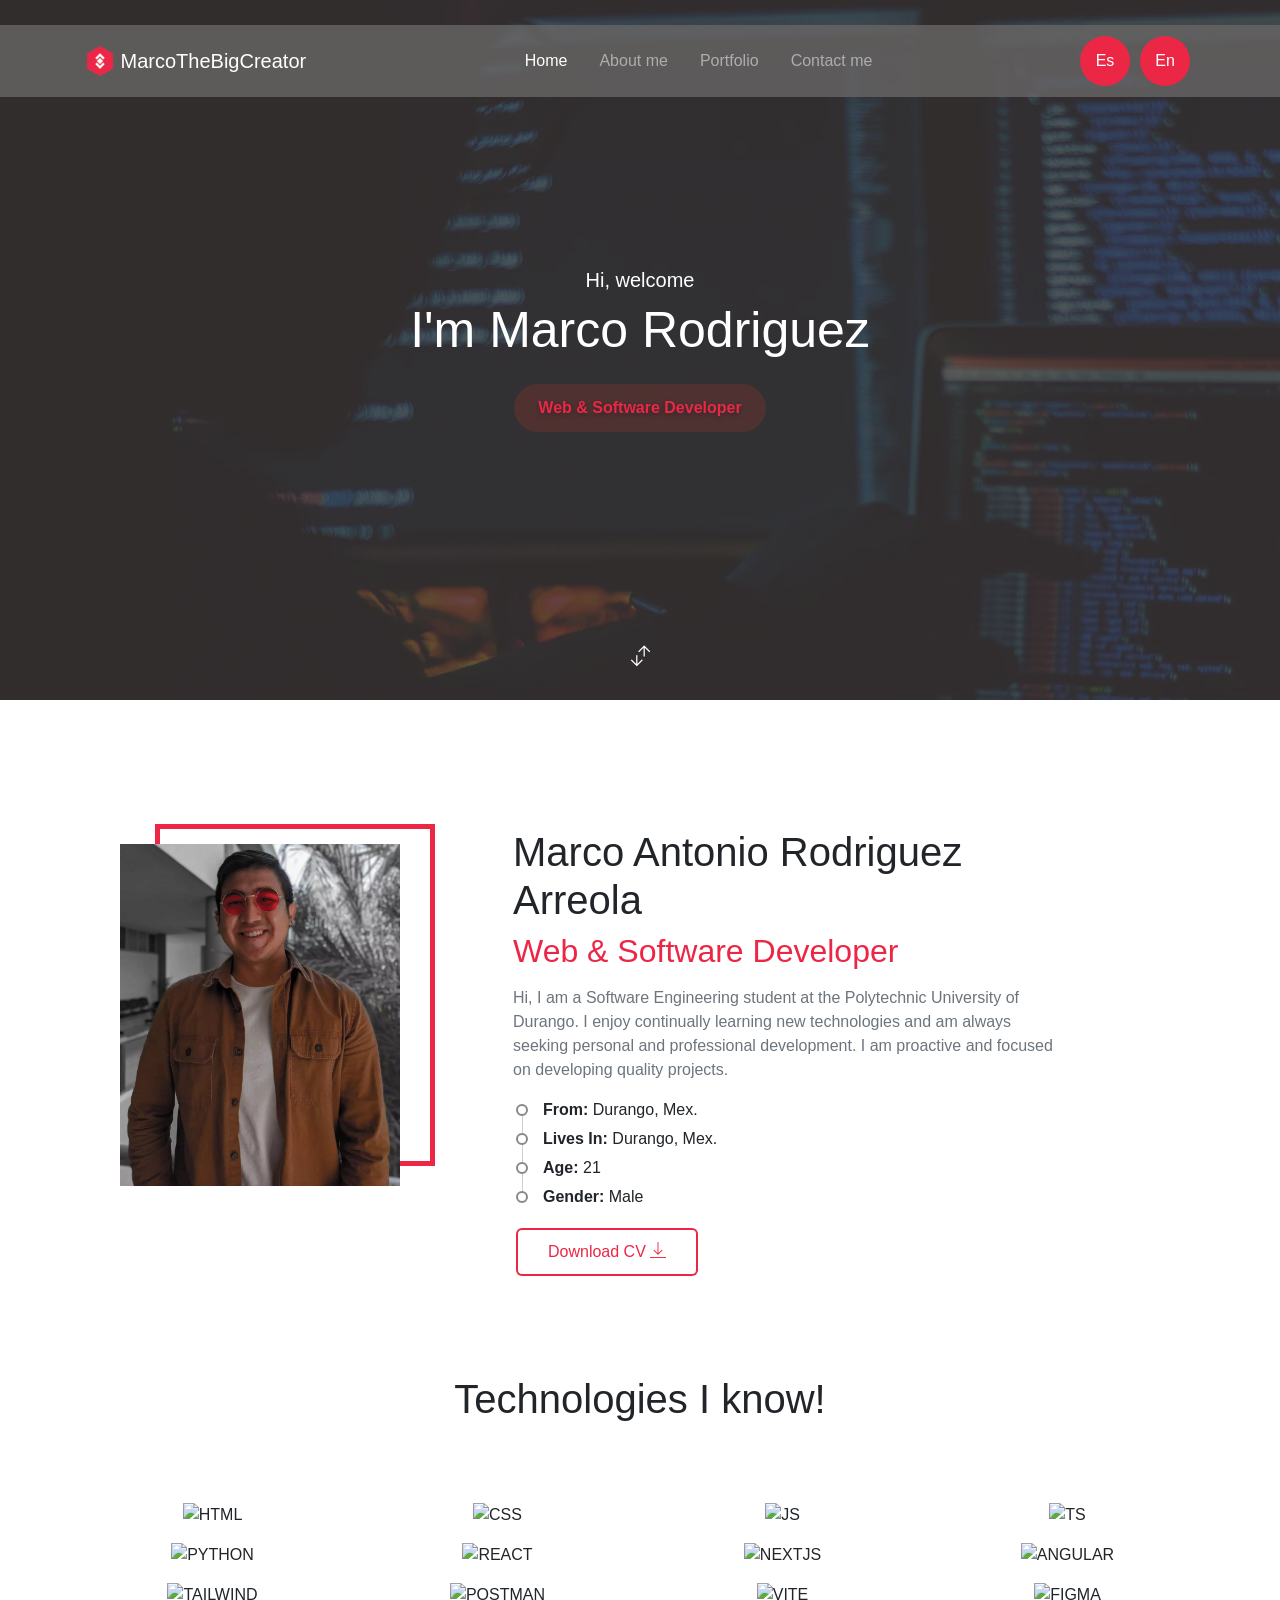
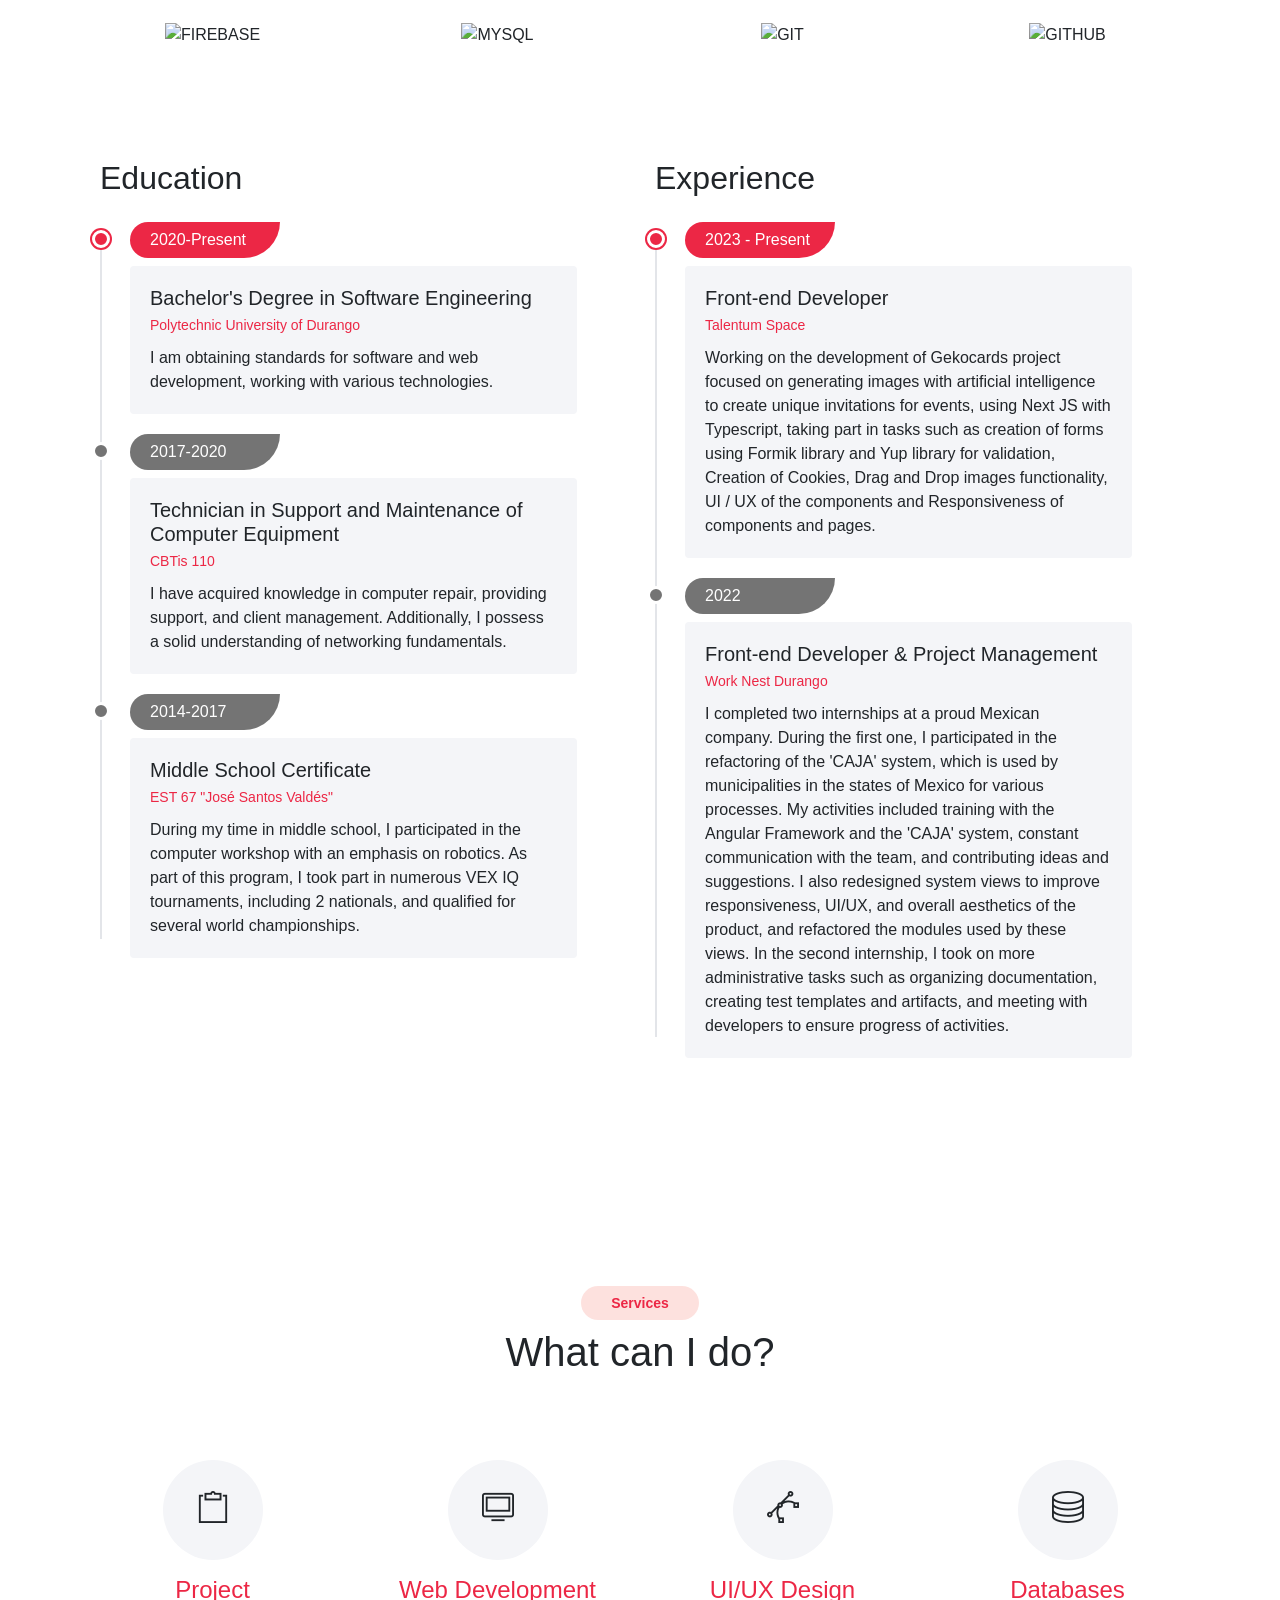
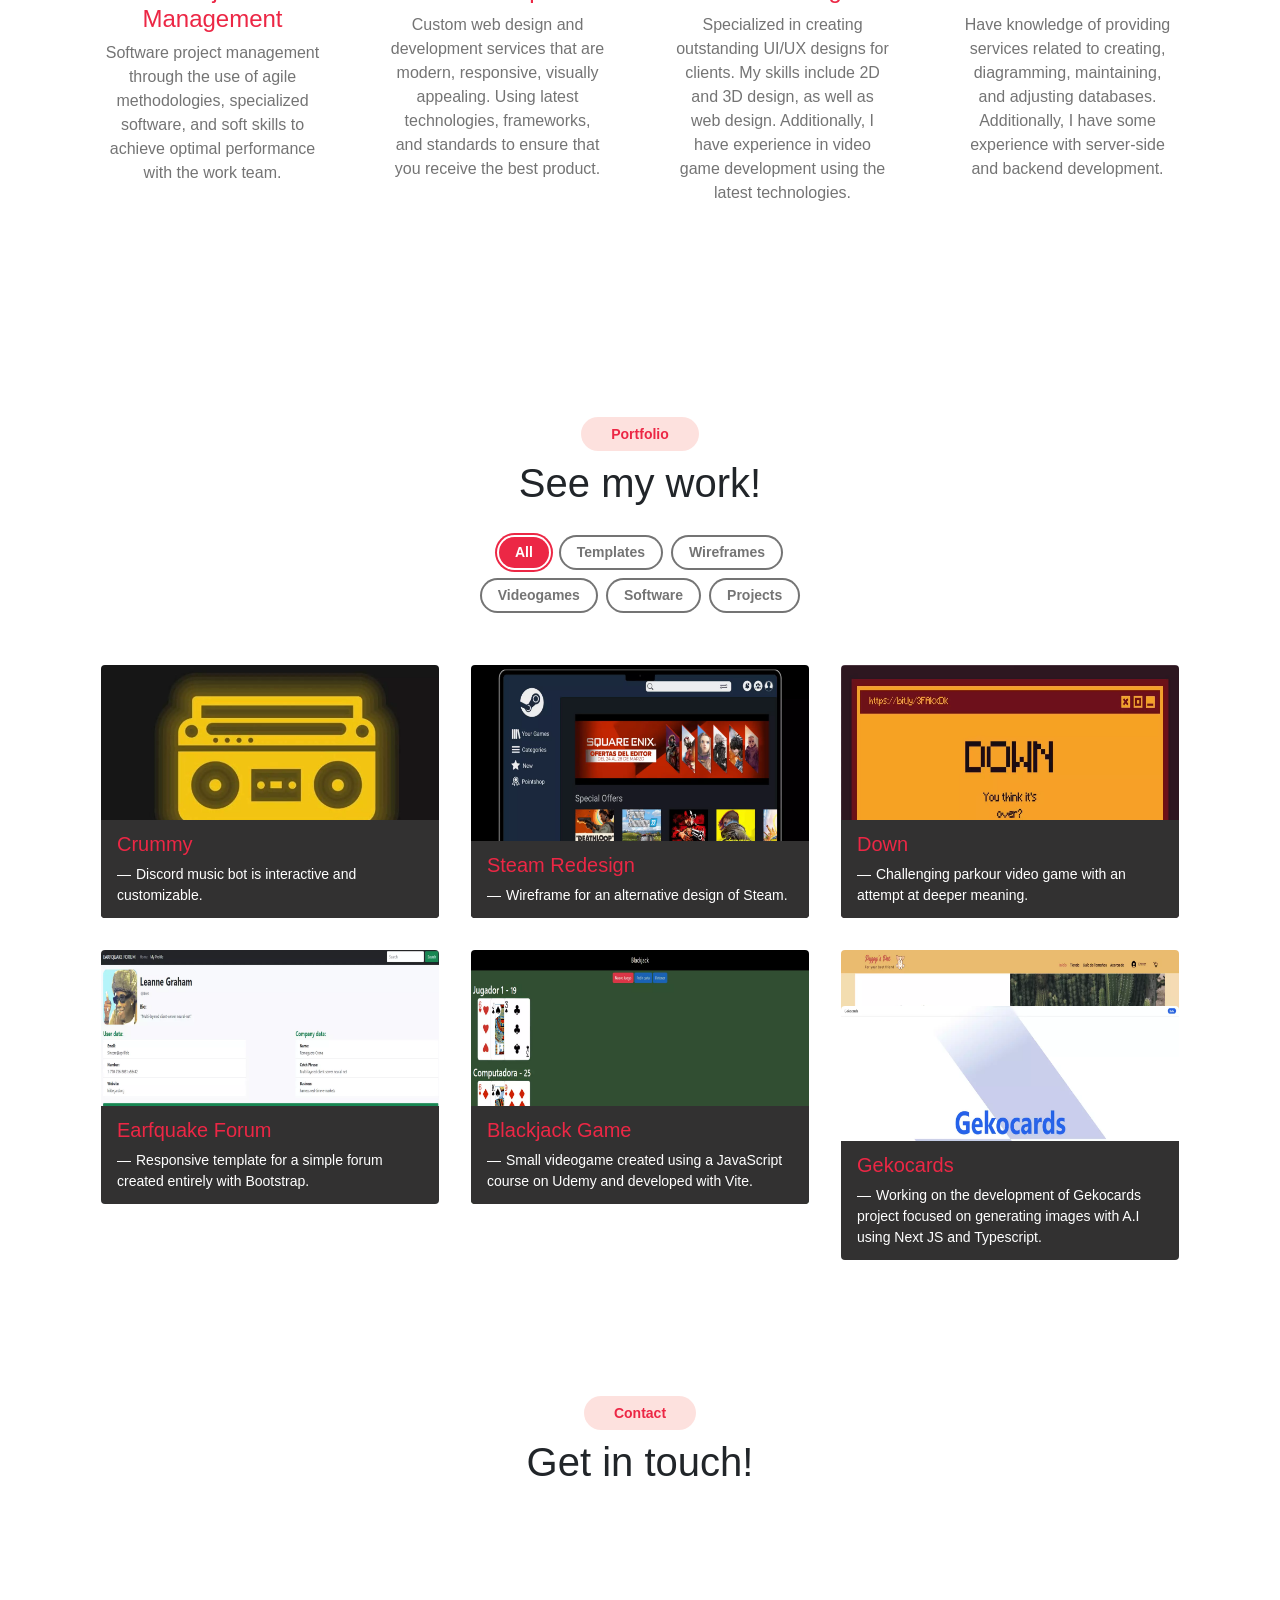
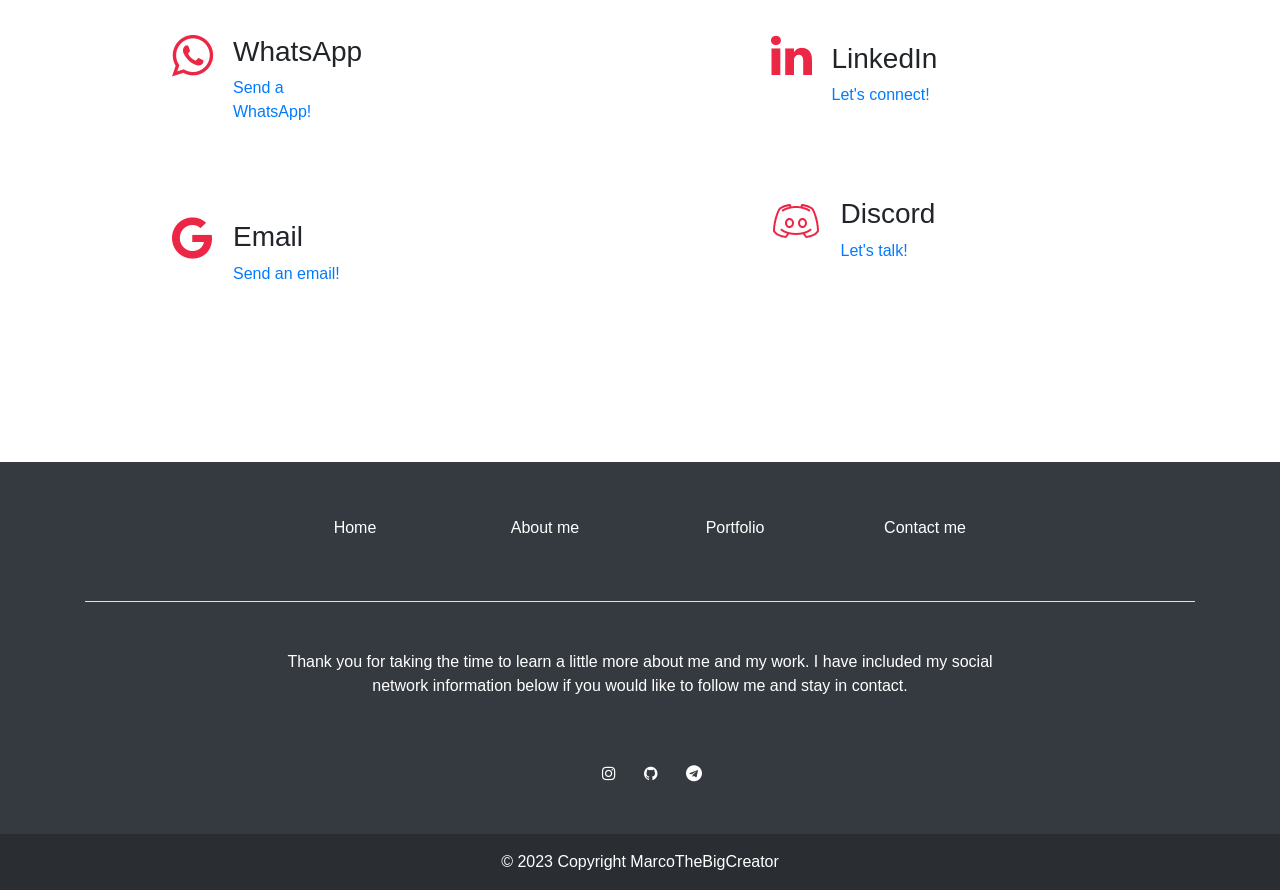
==== commit 08fbe176: "Update company name in front-end developer details" ====
--- a/index.html
+++ b/index.html
@@ -230,16 +230,18 @@
                                 <div class="title">2023 - Present</div>
                                 <div class="details">
                                     <h5>Front-end Developer</h5>
-                                    <small class="fg-theme">Talentum</small>
+                                    <small class="fg-theme">Talentum Space</small>
                                     <small class="fg-theme"></small>
                                     <p>Working on the development of Gekocards project focused on generating images
-                                        with artificial intelligence to create unique invitations for events, using Next JS with
-                                        Typescript, taking part in tasks such as creation of forms using Formik library and Yup library for validation,
+                                        with artificial intelligence to create unique invitations for events, using Next
+                                        JS with
+                                        Typescript, taking part in tasks such as creation of forms using Formik library
+                                        and Yup library for validation,
                                         Creation of Cookies,
                                         Drag and Drop images functionality,
                                         UI / UX of the components and
                                         Responsiveness of components and pages.
-                                        </p>
+                                    </p>
                                 </div>
                             <li>
                                 <div class="title">2022</div>
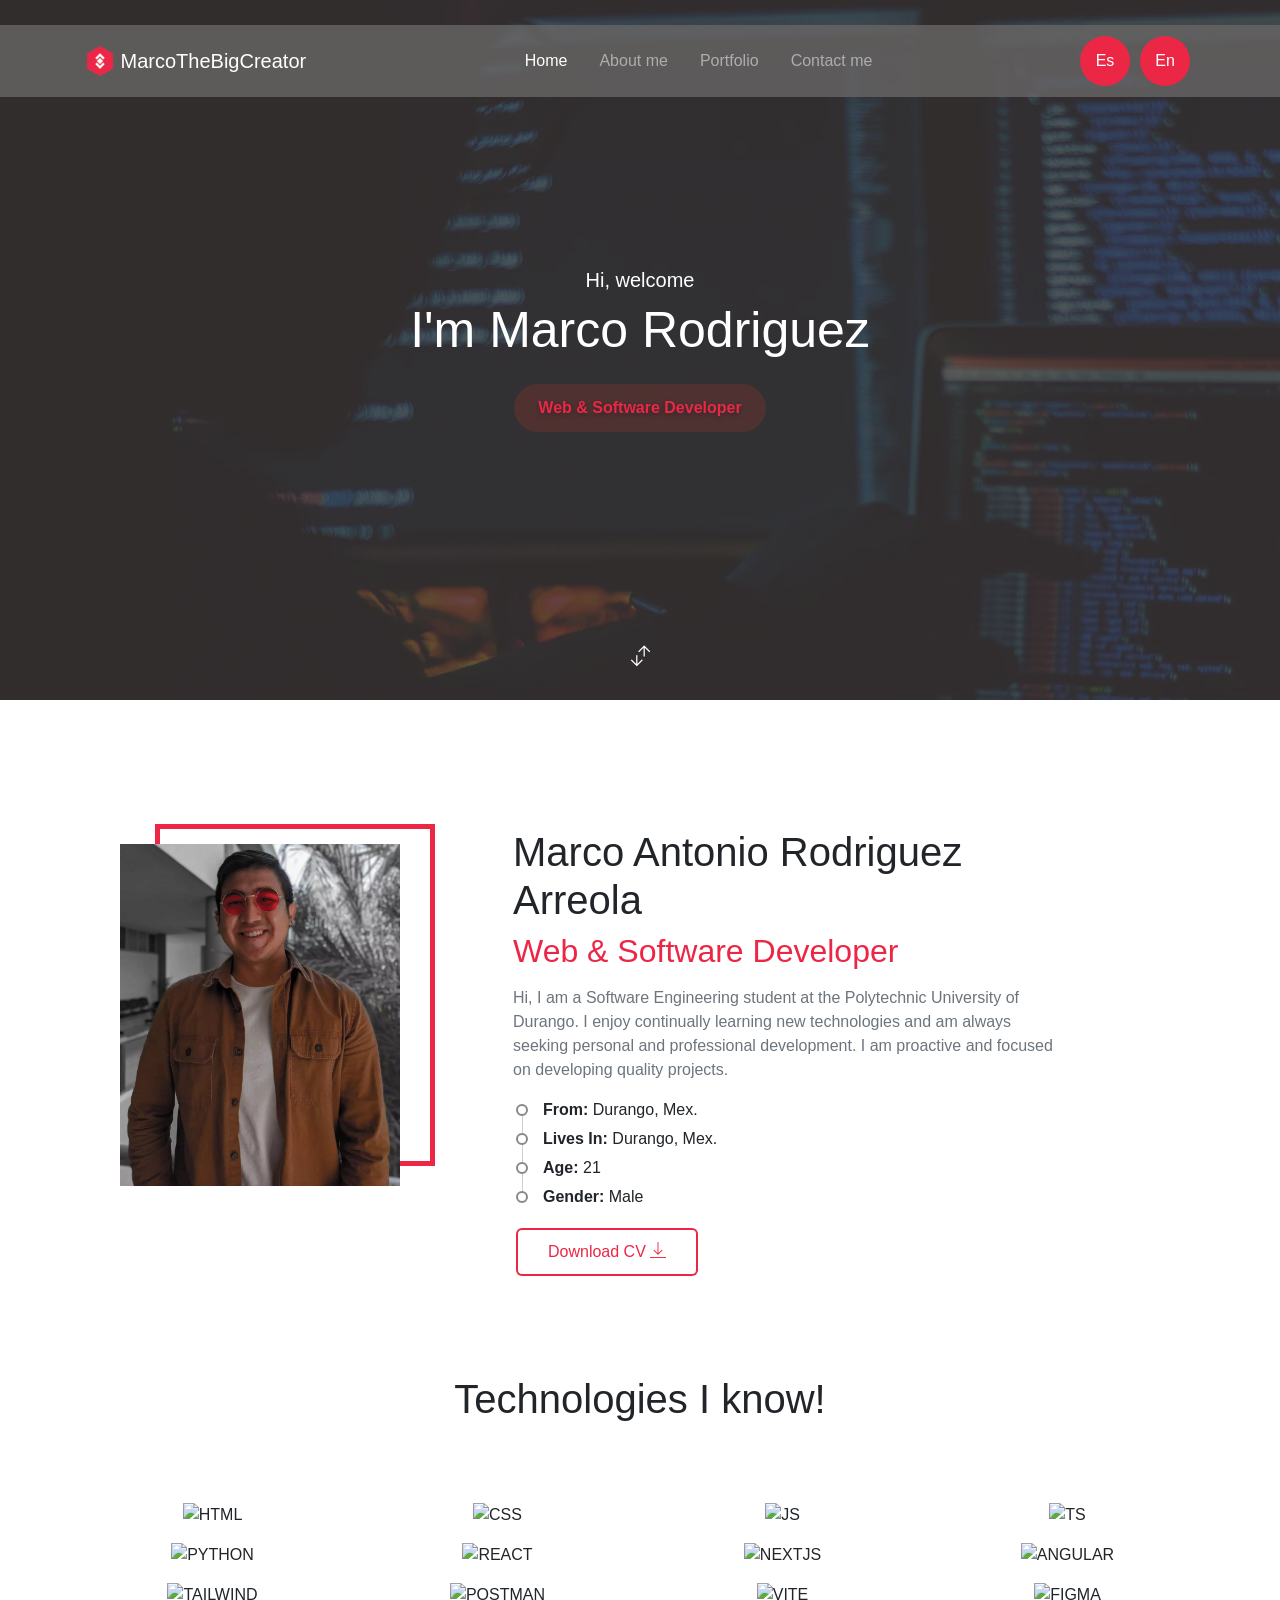
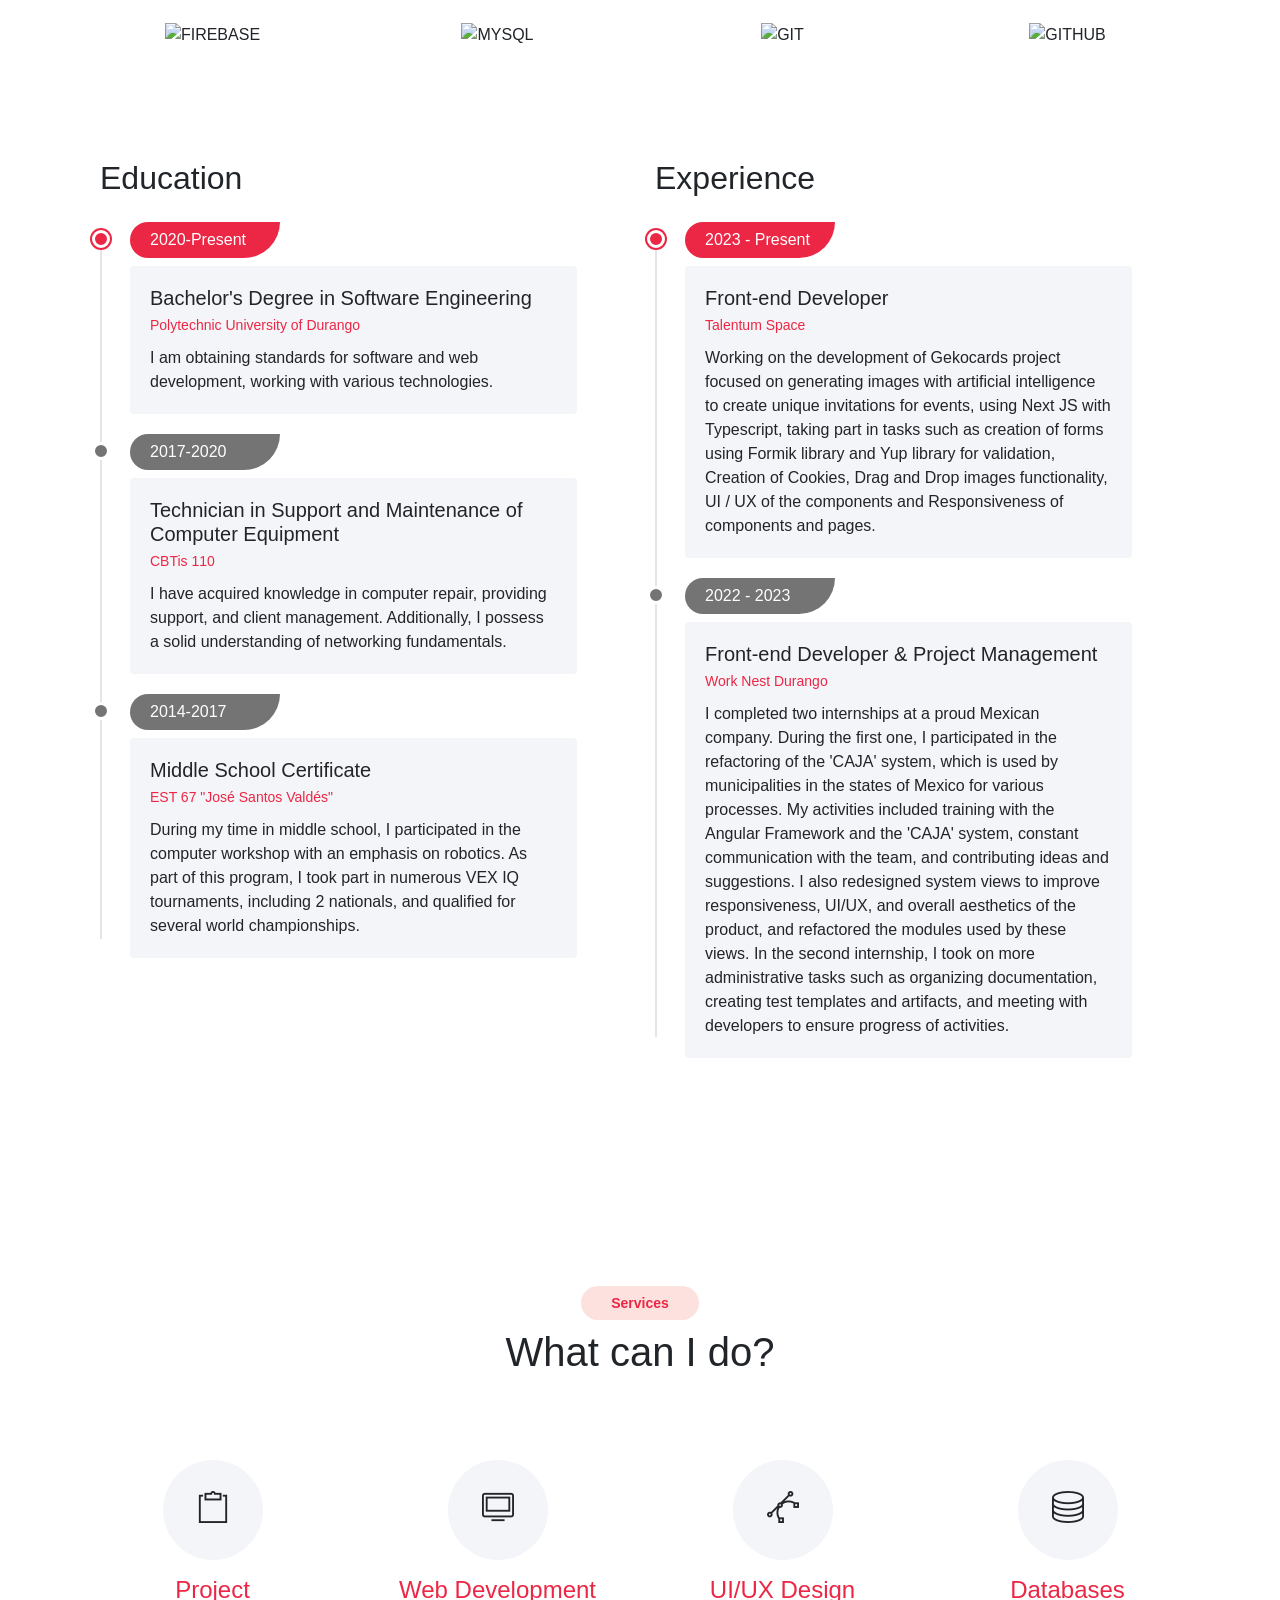
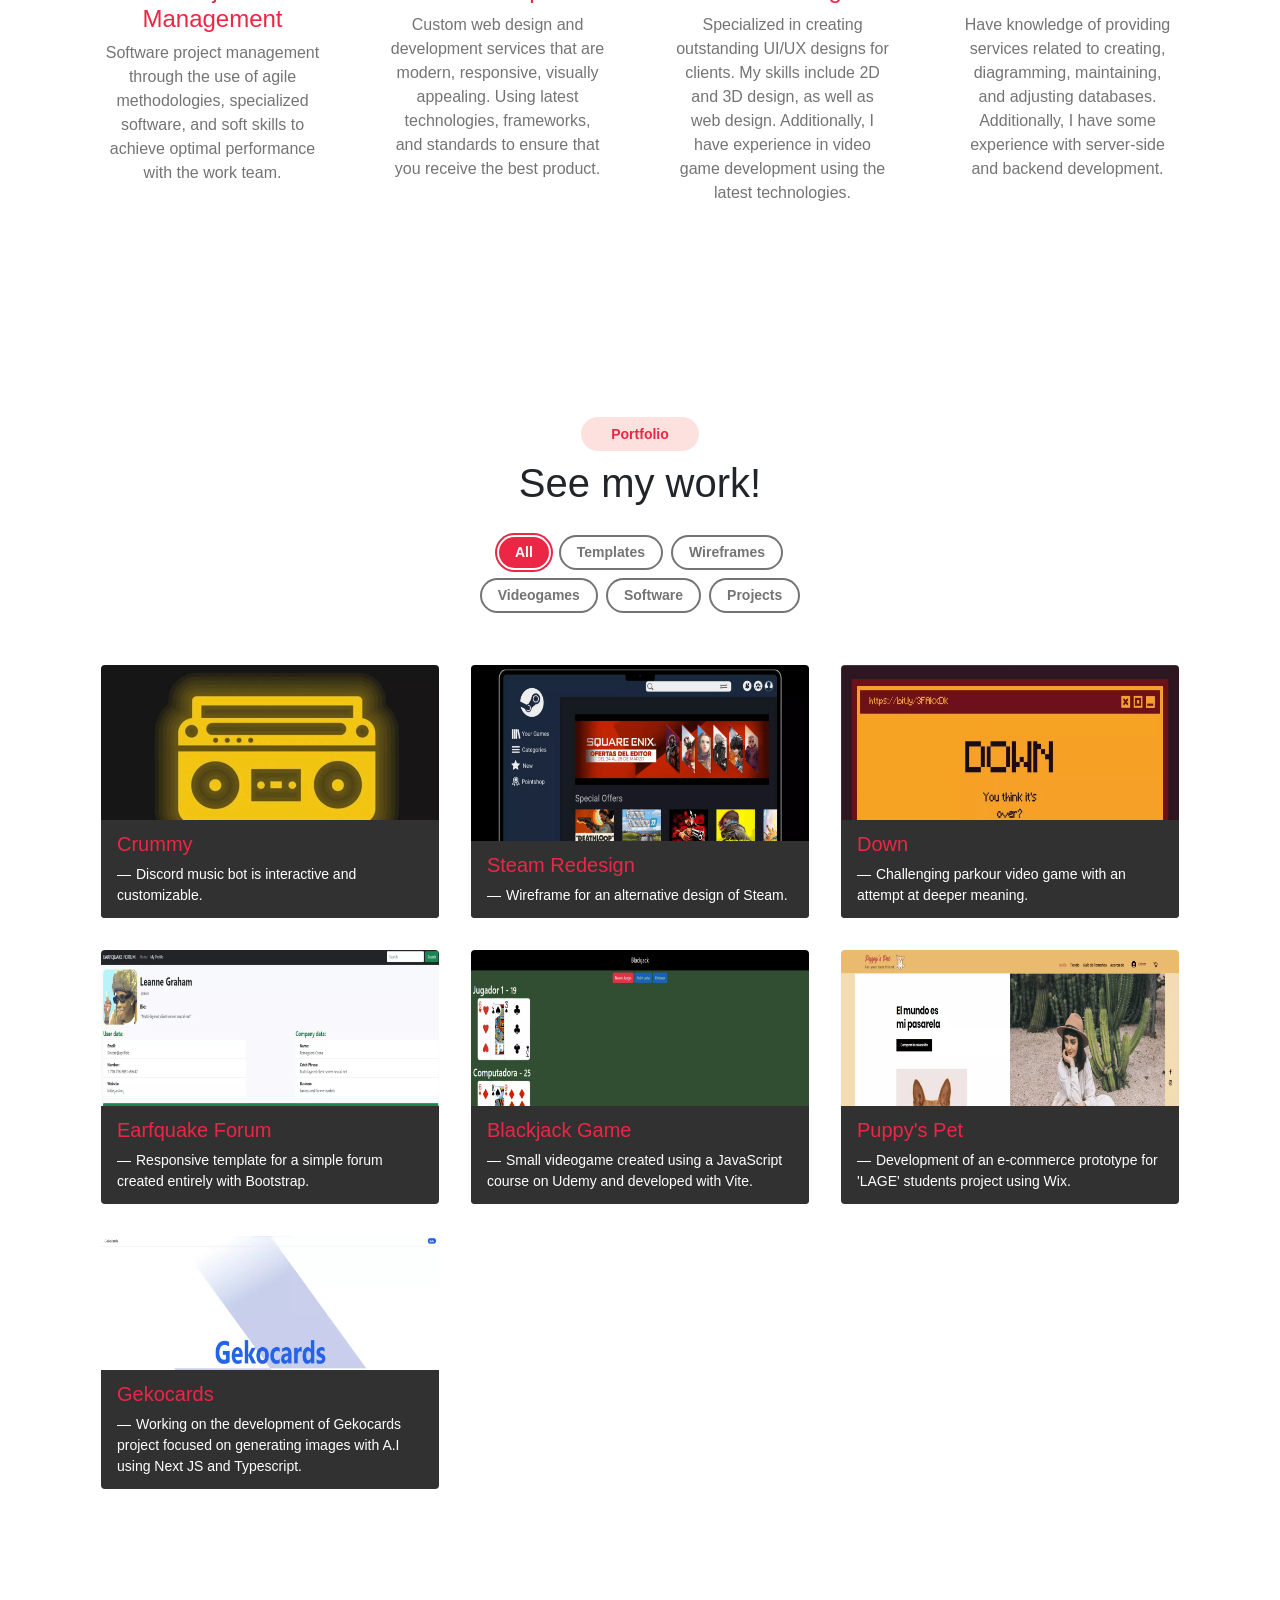
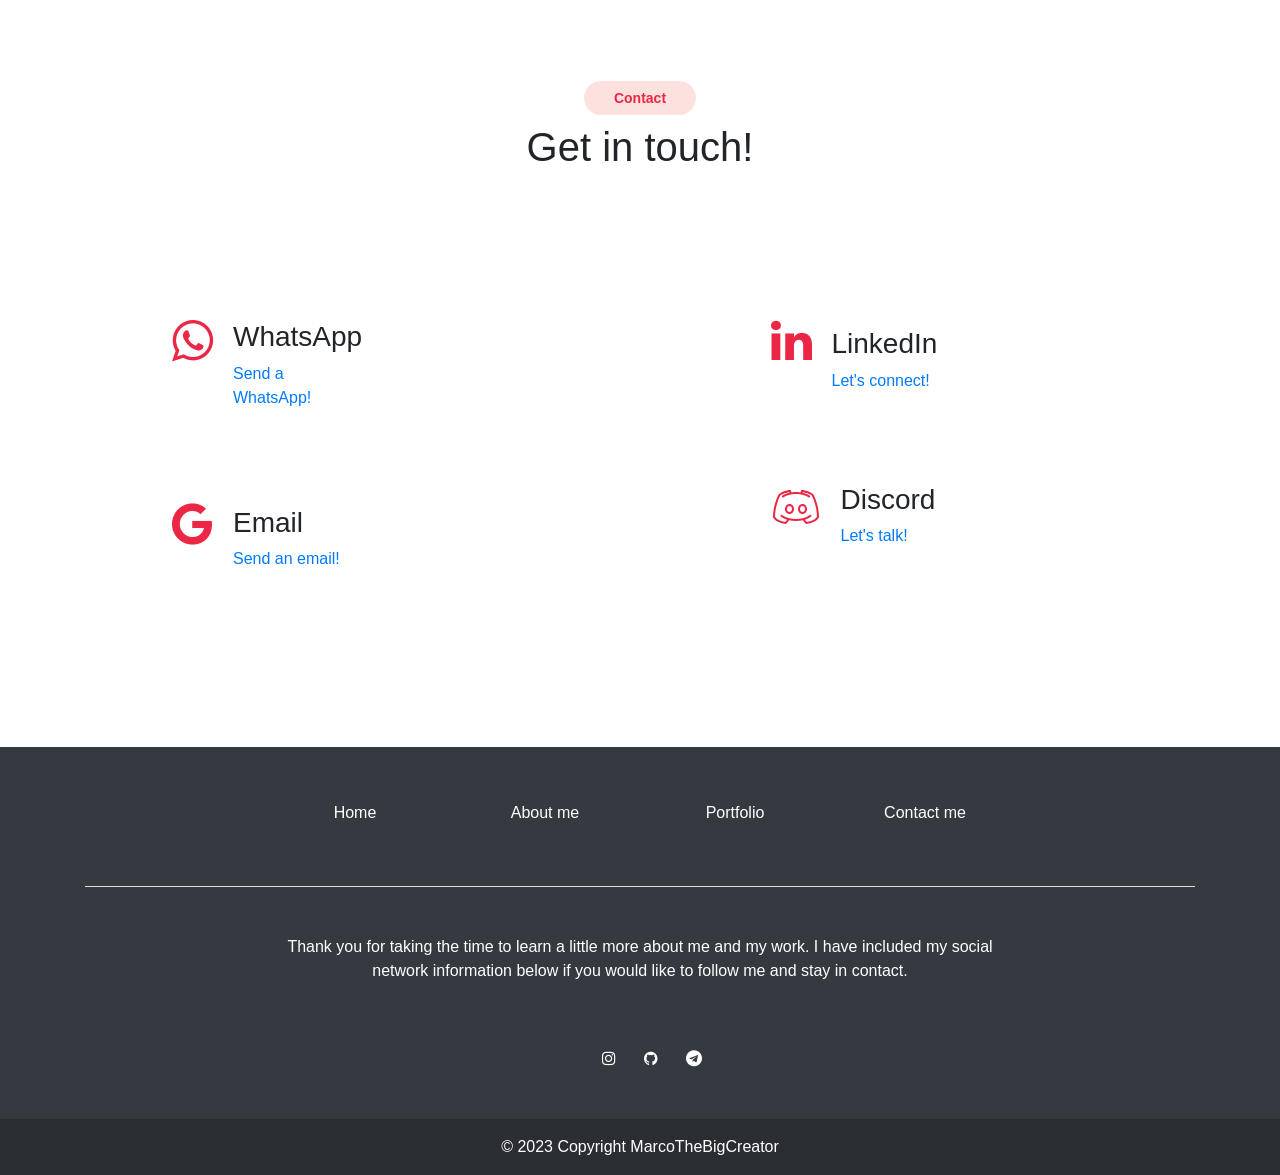
==== commit c3507c4d: "Update job title and date range" ====
--- a/index.html
+++ b/index.html
@@ -244,7 +244,7 @@
                                     </p>
                                 </div>
                             <li>
-                                <div class="title">2022</div>
+                                <div class="title">2022 - 2023</div>
                                 <div class="details">
                                     <h5>Front-end Developer &
                                         Project Management</h5>
